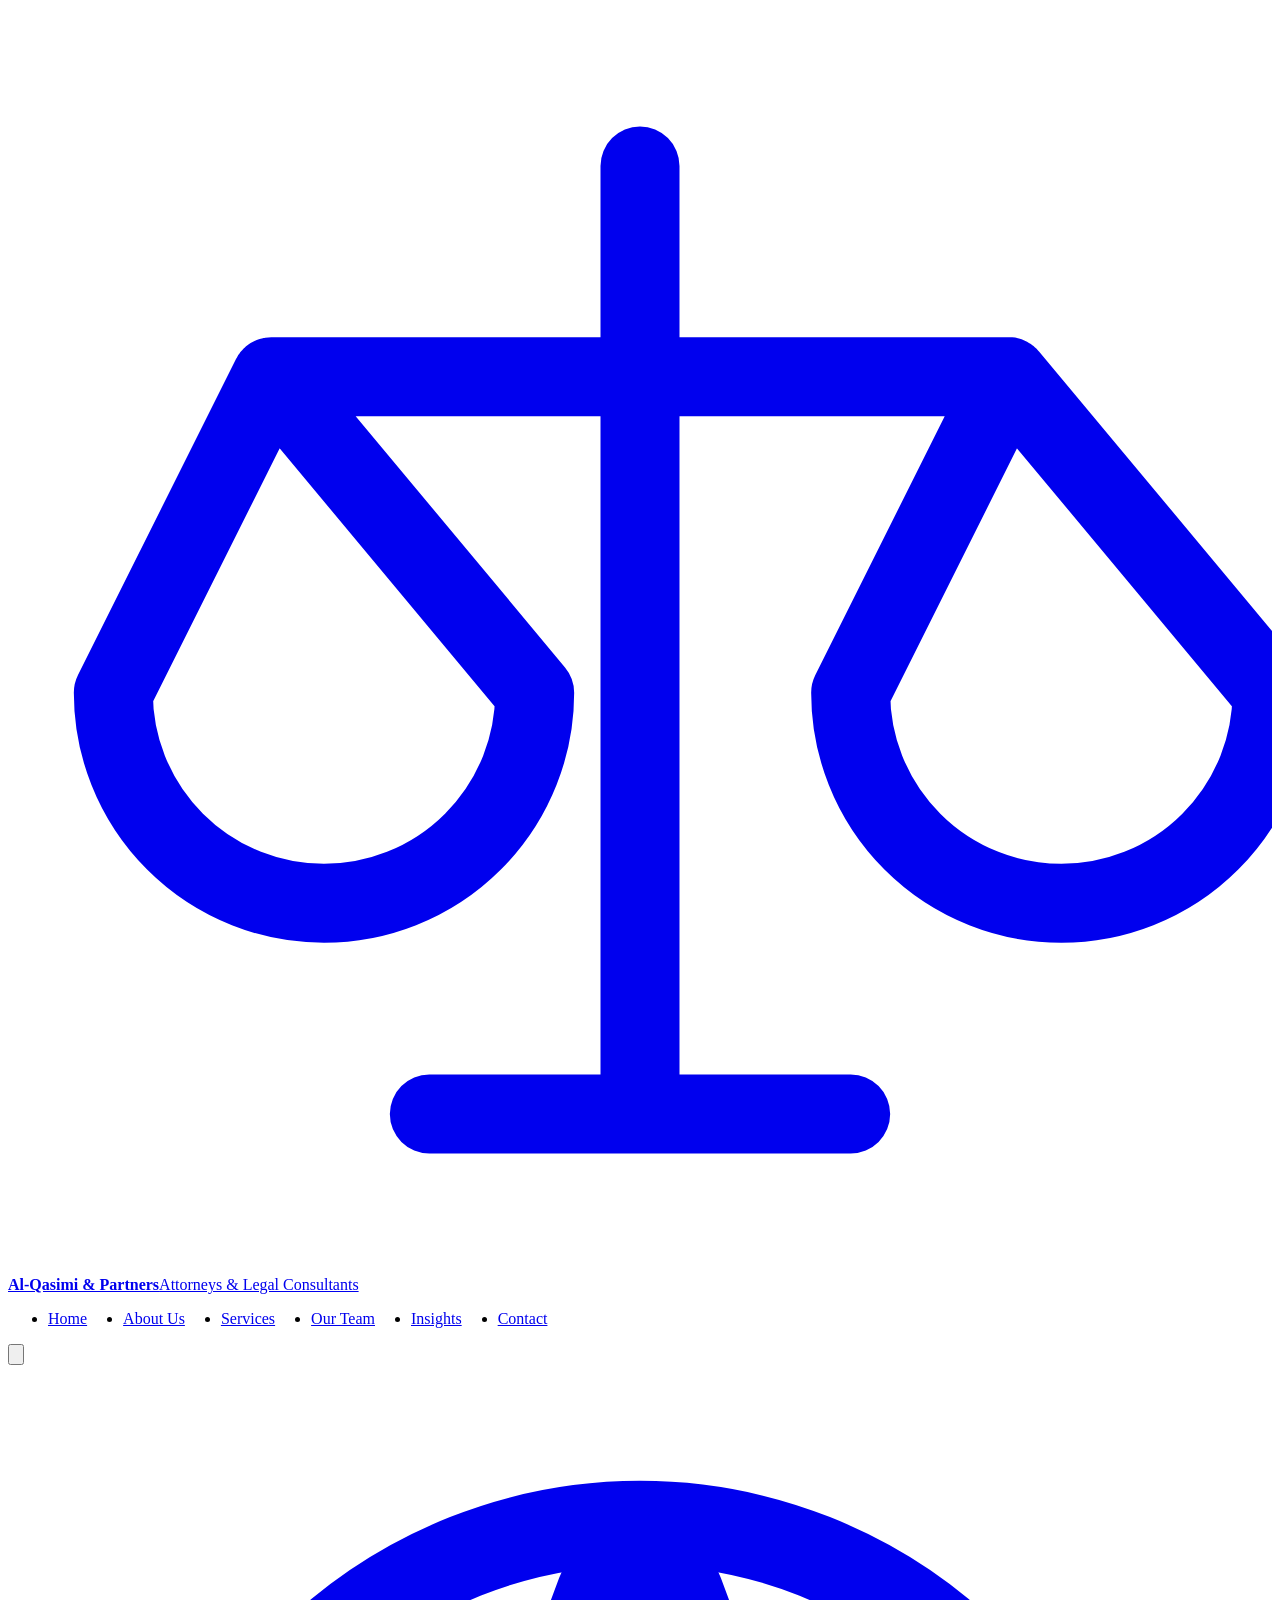
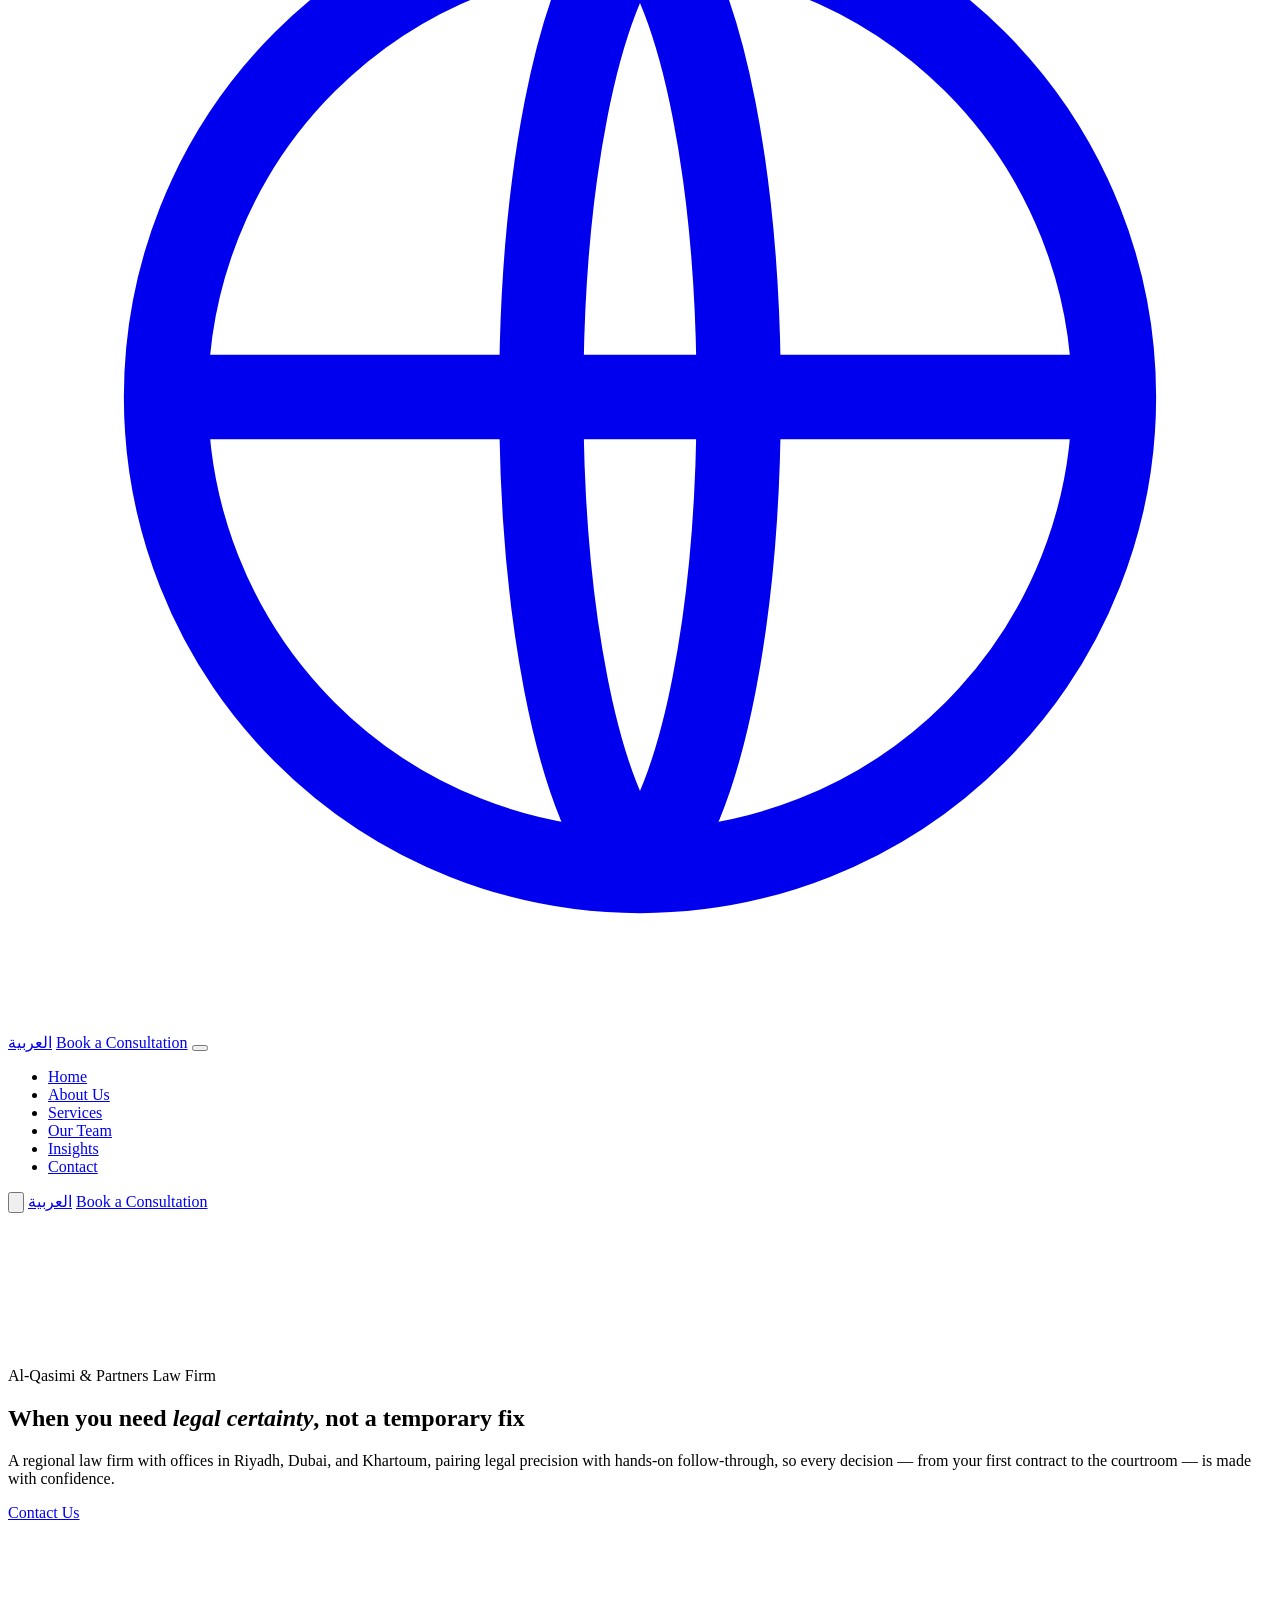
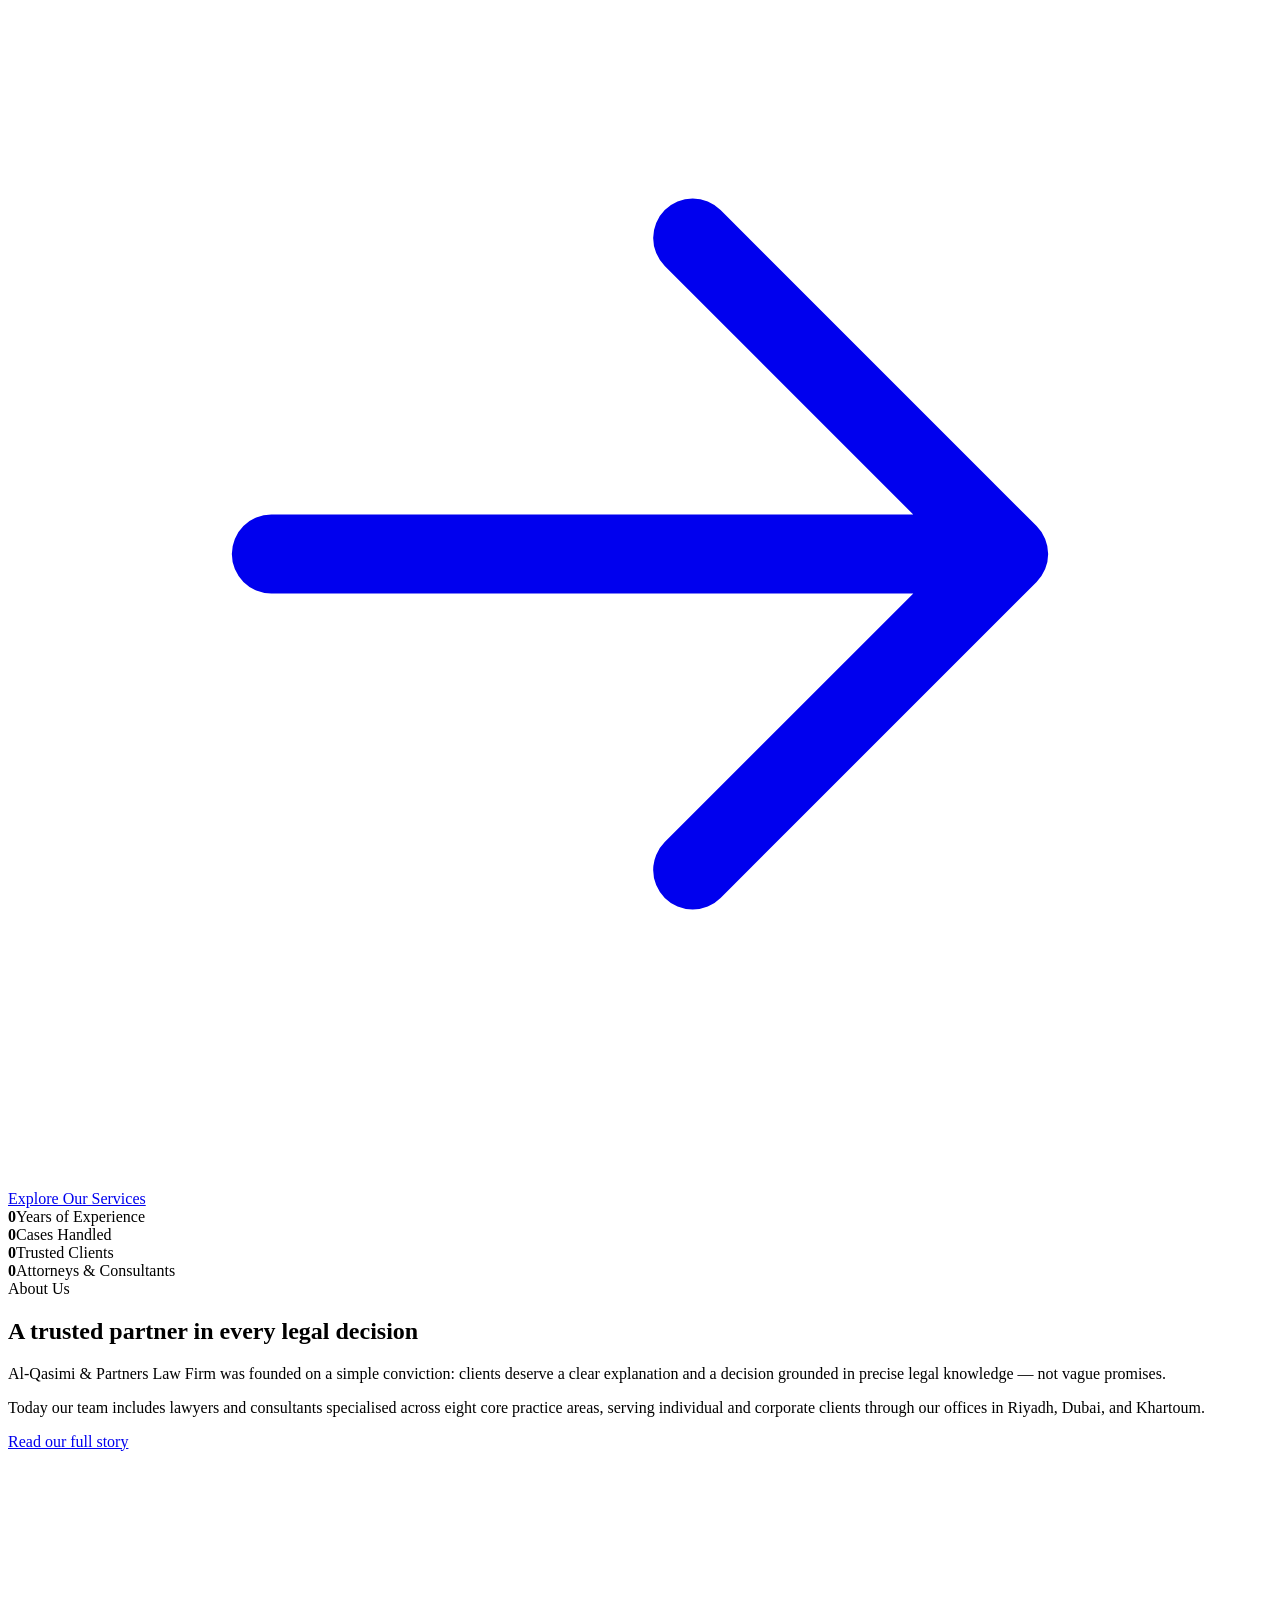
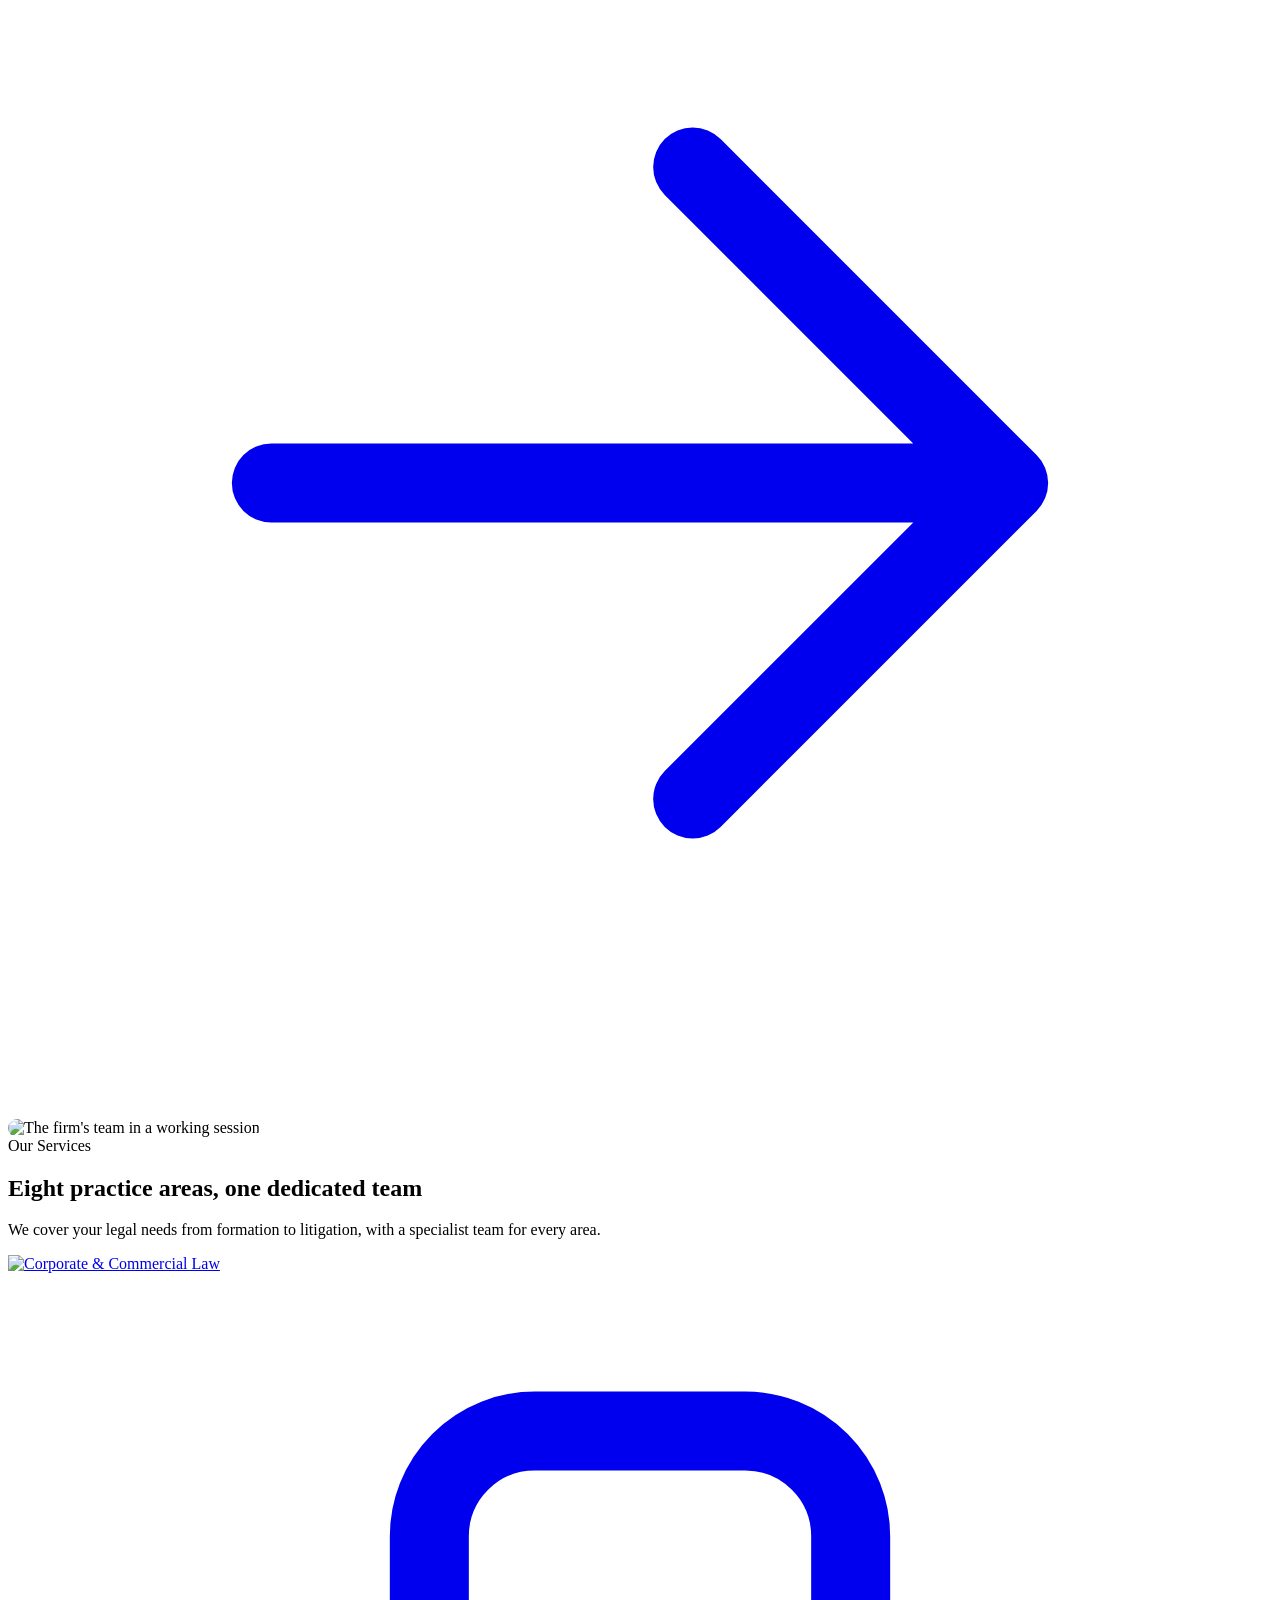
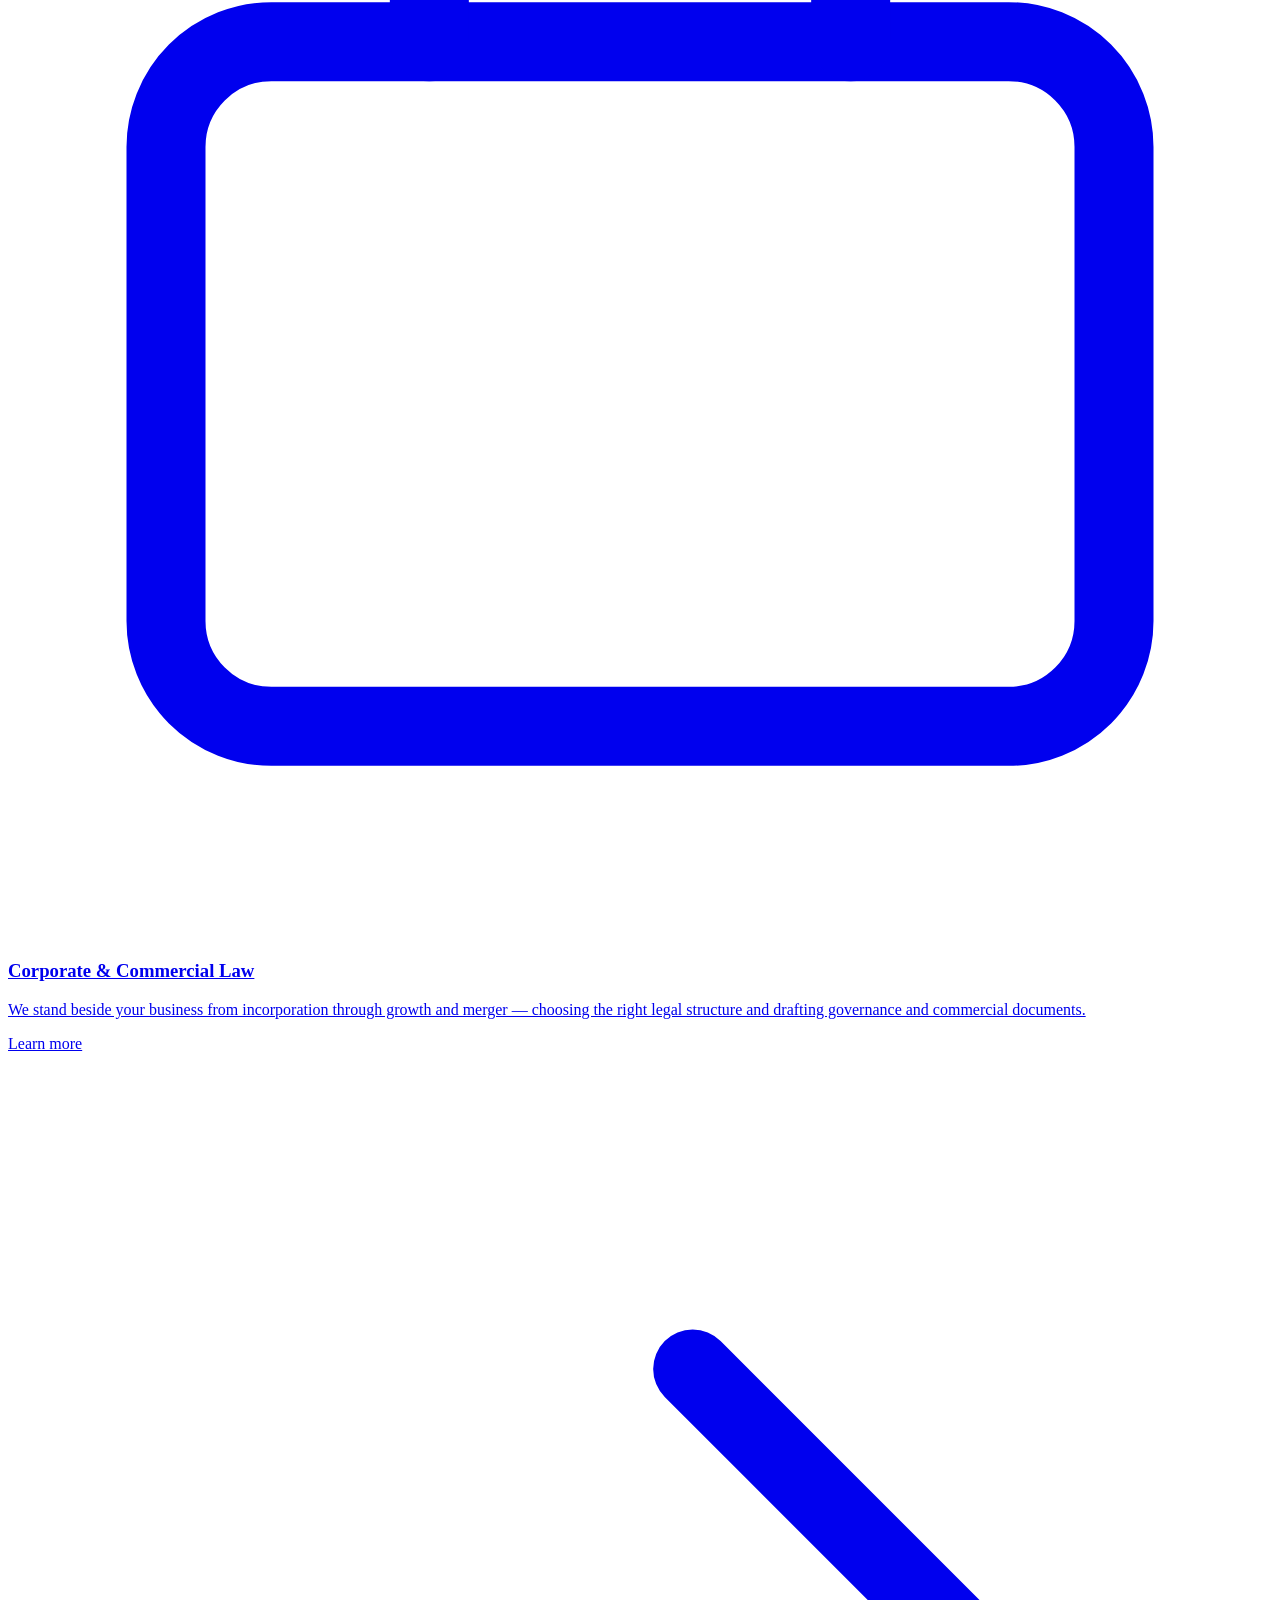
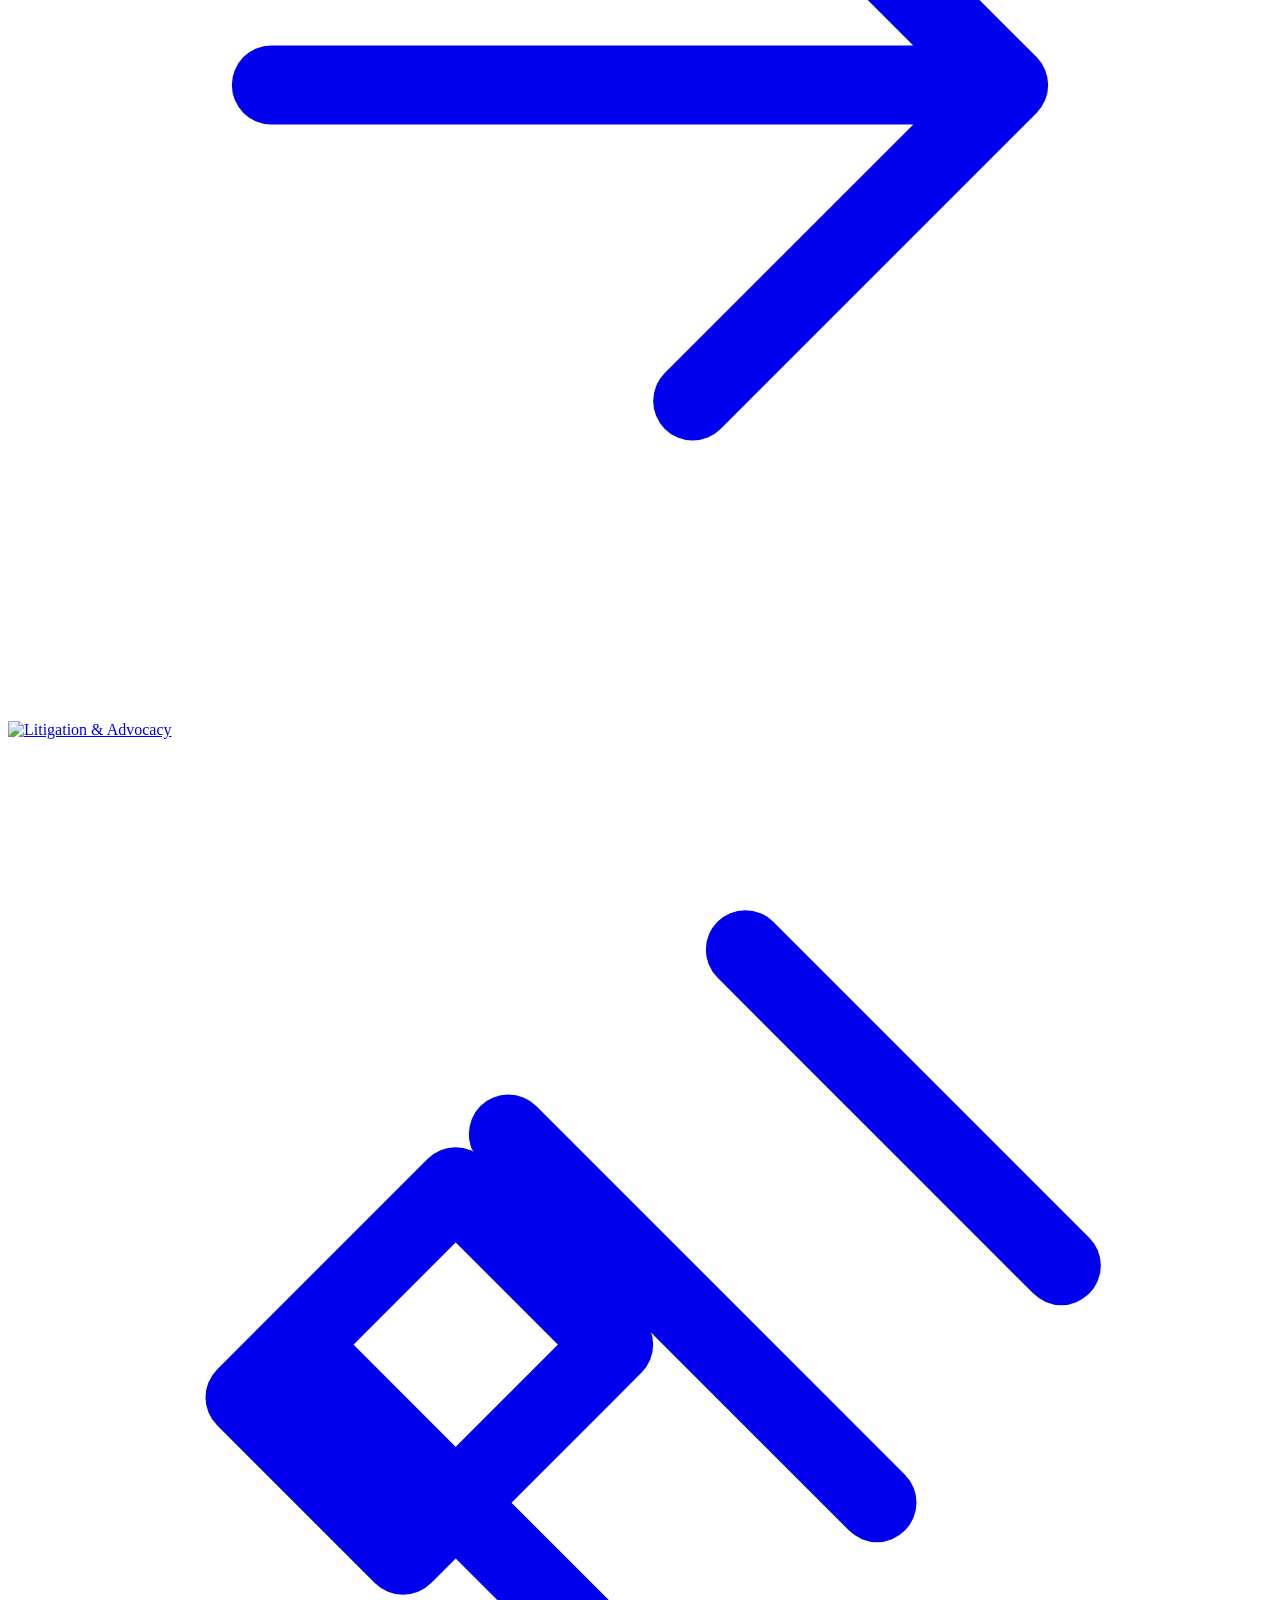
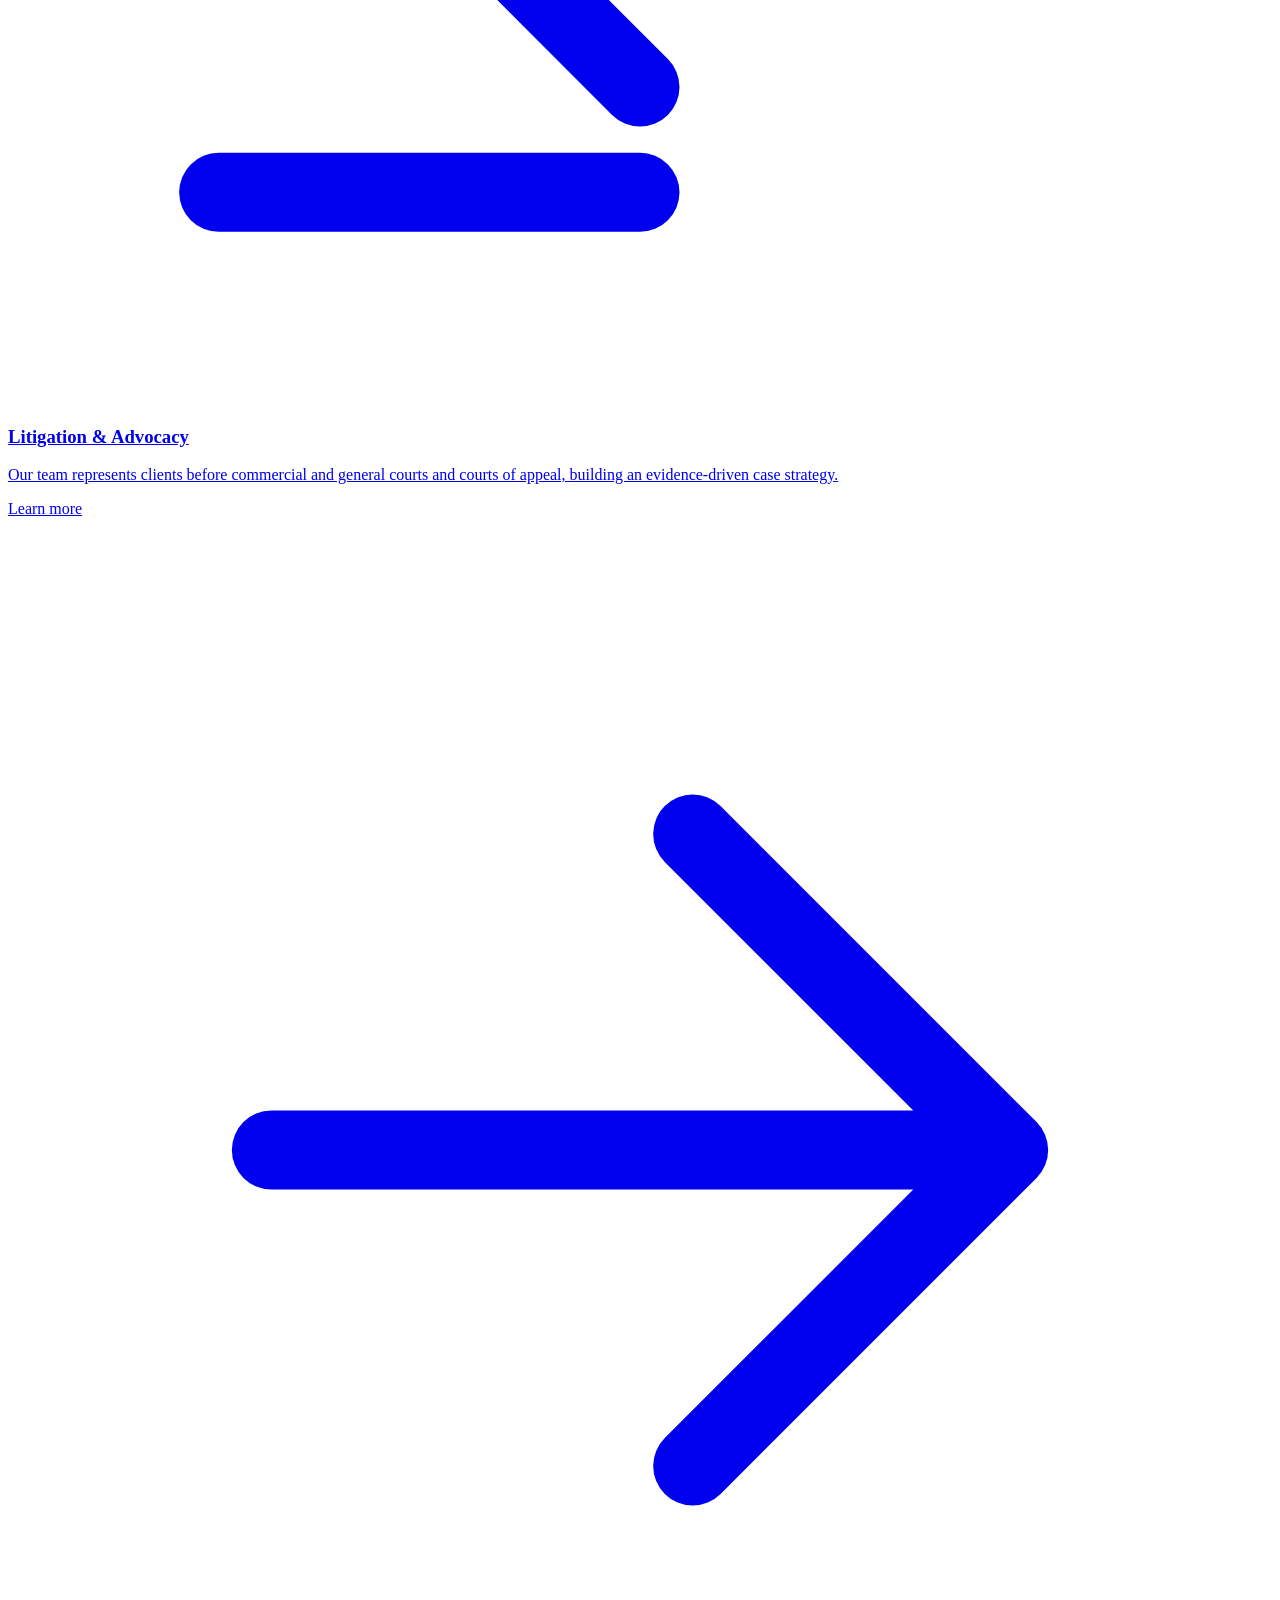
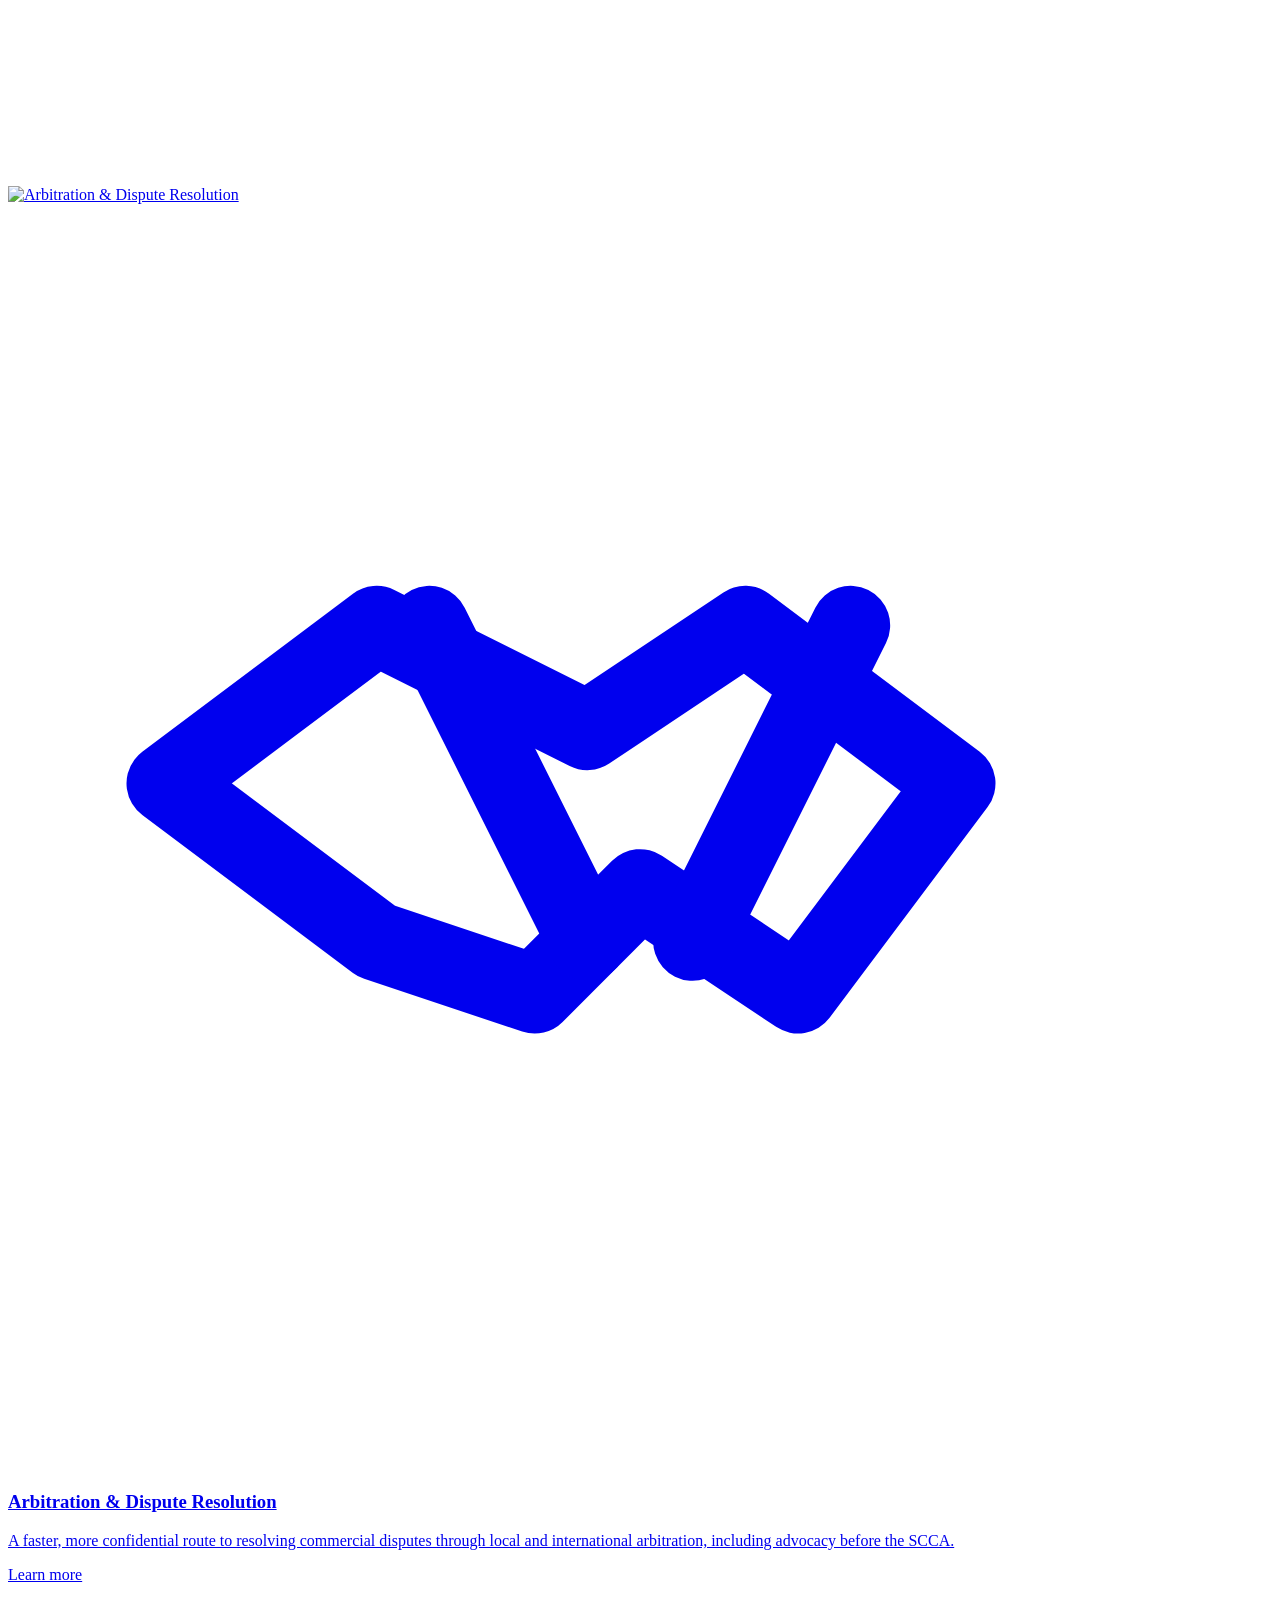
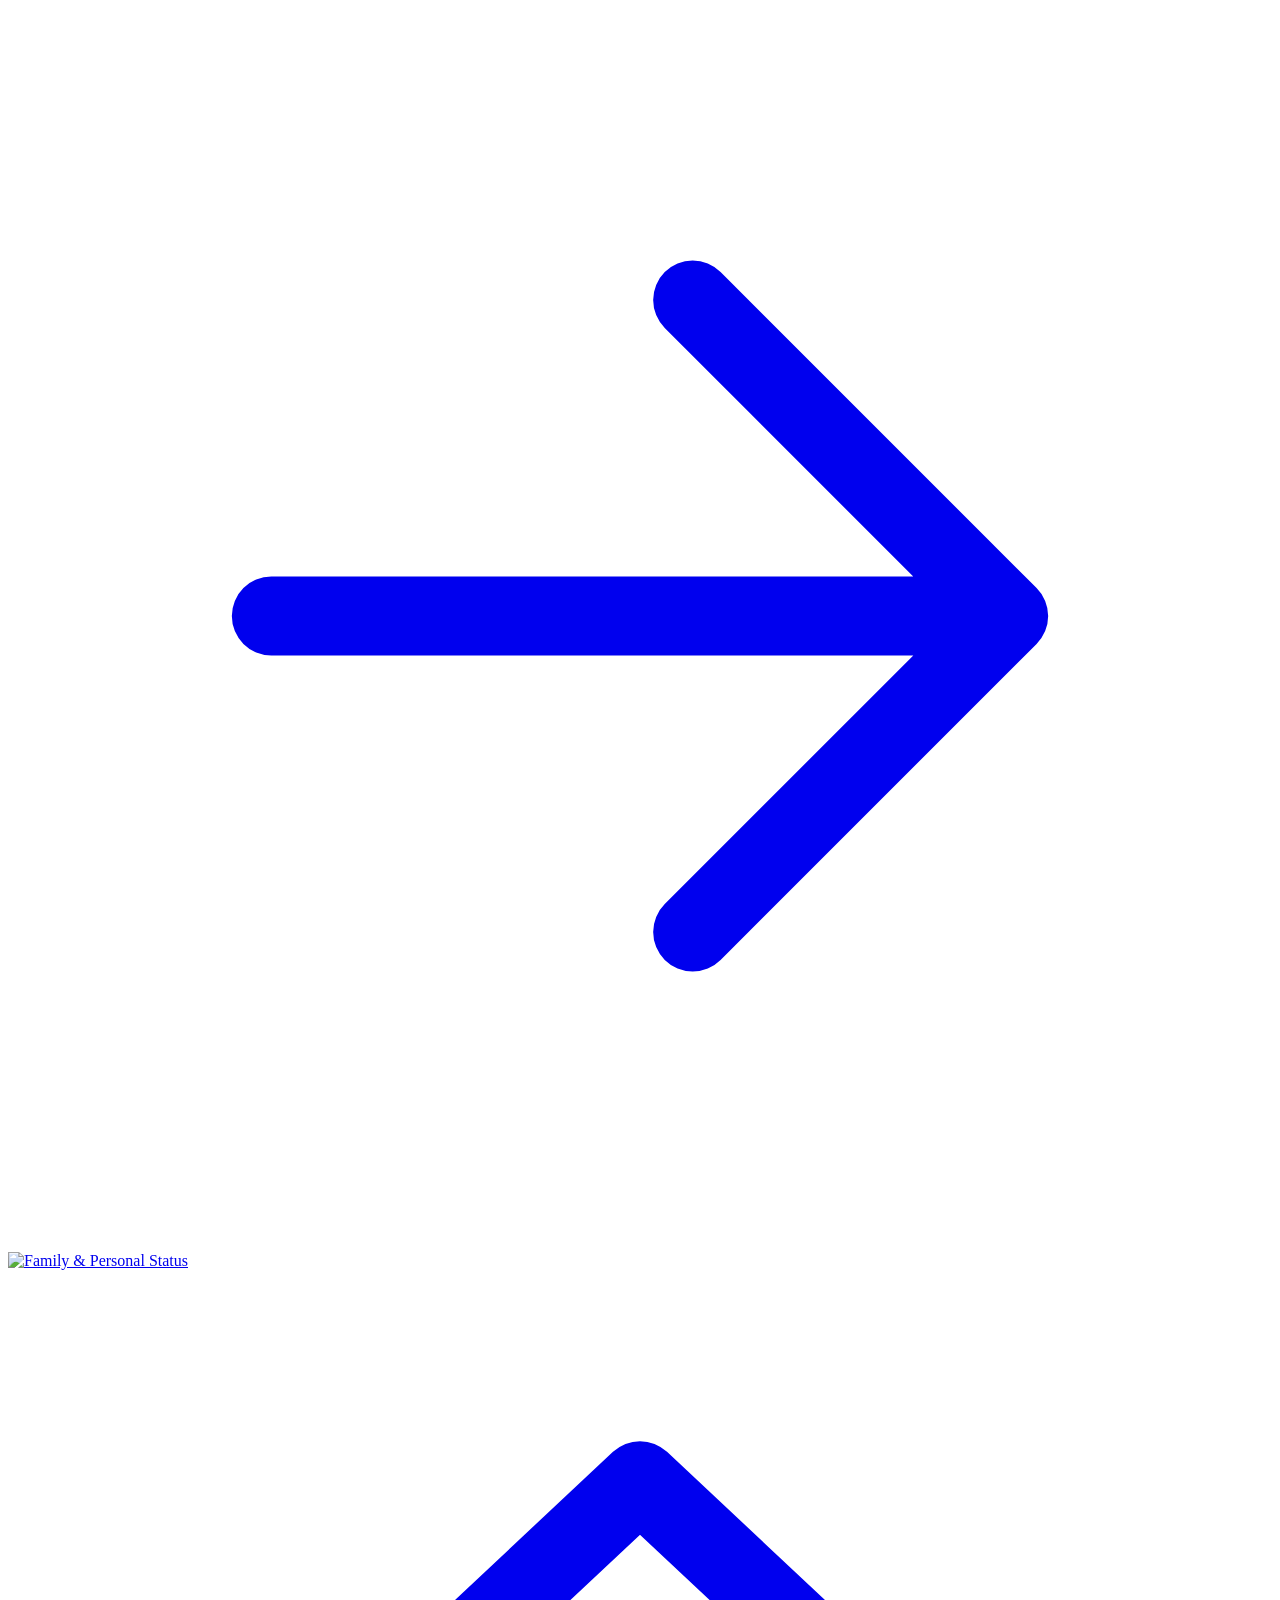
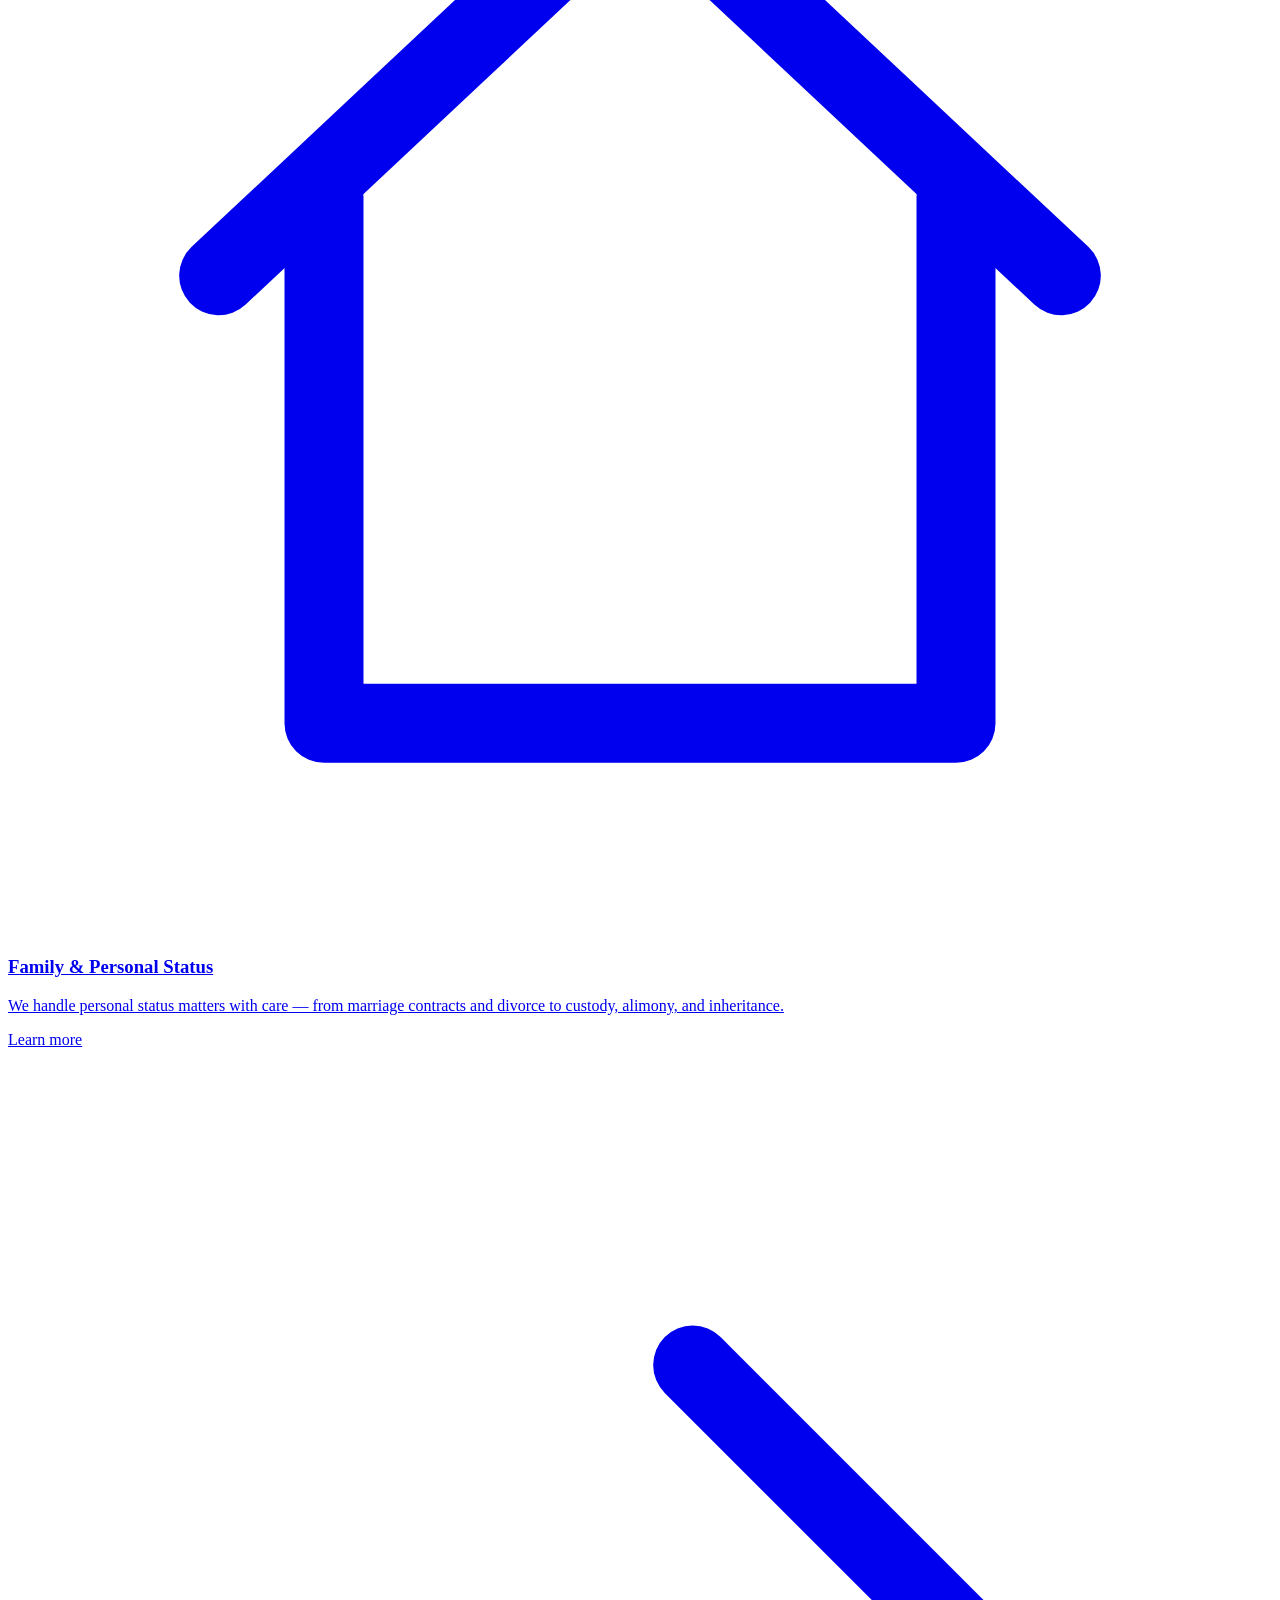
==== index.html @ 8ae2b8be "Add files via upload" ====
<!DOCTYPE html>
<html lang="en" dir="ltr">
<head>
<meta charset="UTF-8">
<meta name="viewport" content="width=device-width, initial-scale=1">
<title>Al-Qasimi &amp; Partners Law Firm | Regional Legal Counsel &amp; Litigation</title>
<meta name="description" content="A regional law firm with offices in Riyadh, Dubai, and Khartoum, offering legal counsel and litigation/arbitration representation across corporate, labor, real-estate, and family law.">
<link rel="icon" href="data:image/svg+xml,%3Csvg xmlns='http://www.w3.org/2000/svg' viewBox='0 0 24 24'%3E%3Crect width='24' height='24' rx='6' fill='%230B0F17'/%3E%3Cpath d='M12 4v16M6 8h12M6 8l-2.5 5a3 3 0 0 0 6 0zM18 8l-2.5 5a3 3 0 0 0 6 0z' stroke='%23B08D4C' stroke-width='1.4' fill='none' stroke-linecap='round' stroke-linejoin='round'/%3E%3C/svg%3E">
<link rel="stylesheet" href="../css/style.css">
<script>(function(){try{var t=localStorage.getItem('qasimi-theme');if(t==='dark'){document.documentElement.classList.add('theme-dark');}}catch(e){}})();</script>
</head>
<body class="page-home">

<header class="site-header">
  <div class="container header-inner">
    <a href="index.html" class="brand">
      <span class="brand-mark"><svg class="" viewBox="0 0 24 24" fill="none" stroke="currentColor" stroke-width="1.5" stroke-linecap="round" stroke-linejoin="round"><path d="M12 3v18M5 7h14M5 7l-3 6a4 4 0 0 0 8 0zM19 7l-3 6a4 4 0 0 0 8 0zM8 21h8"/></svg></span>
      <span class="brand-text"><strong>Al-Qasimi & Partners</strong><span>Attorneys &amp; Legal Consultants</span></span>
    </a>
    <nav class="main-nav" aria-label="Main">
      <ul style="display:flex;gap:36px;"><li><a href="index.html" class="active">Home</a></li><li><a href="about.html" class="">About Us</a></li><li><a href="services.html" class="">Services</a></li><li><a href="team.html" class="">Our Team</a></li><li><a href="articles.html" class="">Insights</a></li><li><a href="contact.html" class="">Contact</a></li></ul>
    </nav>
    <div class="header-actions">
      <button class="theme-toggle" type="button" aria-label="Dark mode" title="Dark mode"><svg class="icon-sun" viewBox="0 0 24 24" fill="none" stroke="currentColor" stroke-width="1.5" stroke-linecap="round" stroke-linejoin="round"><circle cx="12" cy="12" r="4.2"/><path d="M12 2.5v2.6M12 18.9v2.6M4.6 4.6l1.8 1.8M17.6 17.6l1.8 1.8M2.5 12h2.6M18.9 12h2.6M4.6 19.4l1.8-1.8M17.6 6.4l1.8-1.8"/></svg><svg class="icon-moon" viewBox="0 0 24 24" fill="none" stroke="currentColor" stroke-width="1.5" stroke-linecap="round" stroke-linejoin="round"><path d="M20 14.5A8.5 8.5 0 1 1 9.5 4a6.8 6.8 0 0 0 10.5 10.5z"/></svg></button>
      <a class="lang-toggle" href="../index.html"><svg viewBox="0 0 24 24" fill="none" stroke="currentColor" stroke-width="1.6"><circle cx="12" cy="12" r="9"/><path d="M3 12h18M12 3c2.5 2.6 2.5 15.4 0 18M12 3c-2.5 2.6-2.5 15.4 0 18"/></svg> العربية</a>
      <a class="btn btn-gold btn-sm" href="contact.html">Book a Consultation</a>
      <button class="nav-toggle" aria-label="Menu" aria-expanded="false"><span></span></button>
    </div>
  </div>
</header>
<div class="nav-scrim"></div>
<nav class="mobile-nav" aria-label="Mobile">
  <ul style="display:flex;flex-direction:column;gap:0;"><li><a href="index.html" class="active">Home</a></li><li><a href="about.html" class="">About Us</a></li><li><a href="services.html" class="">Services</a></li><li><a href="team.html" class="">Our Team</a></li><li><a href="articles.html" class="">Insights</a></li><li><a href="contact.html" class="">Contact</a></li></ul>
  <div class="header-actions">
    <button class="theme-toggle" type="button" aria-label="Dark mode" title="Dark mode"><svg class="icon-sun" viewBox="0 0 24 24" fill="none" stroke="currentColor" stroke-width="1.5" stroke-linecap="round" stroke-linejoin="round"><circle cx="12" cy="12" r="4.2"/><path d="M12 2.5v2.6M12 18.9v2.6M4.6 4.6l1.8 1.8M17.6 17.6l1.8 1.8M2.5 12h2.6M18.9 12h2.6M4.6 19.4l1.8-1.8M17.6 6.4l1.8-1.8"/></svg><svg class="icon-moon" viewBox="0 0 24 24" fill="none" stroke="currentColor" stroke-width="1.5" stroke-linecap="round" stroke-linejoin="round"><path d="M20 14.5A8.5 8.5 0 1 1 9.5 4a6.8 6.8 0 0 0 10.5 10.5z"/></svg></button>
    <a class="lang-toggle" href="../index.html">العربية</a>
    <a class="btn btn-gold btn-block" href="contact.html">Book a Consultation</a>
  </div>
</nav>


<section class="hero-fullbleed">
  <div class="hero-bg">
    <video autoplay muted loop playsinline poster="../video/hero-poster.jpg">
      <source src="../video/hero.mp4" type="video/mp4">
    </video>
    <div class="hero-scrim"></div>
  </div>
  <div class="container hero-fb-inner">
    <div class="hero-fb-content reveal">
      <span class="eyebrow">Al-Qasimi & Partners Law Firm</span>
      <h1 class="display">When you need <em>legal certainty</em>, not a temporary fix</h1>
      <p>A regional law firm with offices in Riyadh, Dubai, and Khartoum, pairing legal precision with hands-on follow-through, so every decision — from your first contract to the courtroom — is made with confidence.</p>
      <div class="hero-actions">
        <a class="btn btn-gold" href="contact.html">Contact Us <svg class="icon-flip" viewBox="0 0 24 24" fill="none" stroke="currentColor" stroke-width="1.5" stroke-linecap="round" stroke-linejoin="round"><path d="M5 12h14M13 6l6 6-6 6"/></svg></a>
        <a class="btn btn-outline" href="services.html">Explore Our Services</a>
      </div>
    </div>
  </div>
  <div class="hero-dots" aria-hidden="true">
    <span class="h-dot is-active"></span>
    <span class="h-dot"></span>
  </div>
</section>
<section class="stats">
  <div class="container">
    <div class="stats-bar reveal"><div class="stat"><b data-count="14" data-suffix="+">0</b><span>Years of Experience</span></div><div class="stat"><b data-count="600" data-suffix="+">0</b><span>Cases Handled</span></div><div class="stat"><b data-count="320" data-suffix="+">0</b><span>Trusted Clients</span></div><div class="stat"><b data-count="9" data-suffix="">0</b><span>Attorneys &amp; Consultants</span></div></div>
  </div>
</section>
<section>
  <div class="container split">
    <div class="split-copy reveal">
      <span class="eyebrow">About Us</span>
      <h2 class="display">A trusted partner in every legal decision</h2>
      <p>Al-Qasimi &amp; Partners Law Firm was founded on a simple conviction: clients deserve a clear explanation and a decision grounded in precise legal knowledge — not vague promises.</p>
      <p>Today our team includes lawyers and consultants specialised across eight core practice areas, serving individual and corporate clients through our offices in Riyadh, Dubai, and Khartoum.</p>
      <a class="btn btn-outline" href="about.html">Read our full story <svg class="icon-flip" viewBox="0 0 24 24" fill="none" stroke="currentColor" stroke-width="1.5" stroke-linecap="round" stroke-linejoin="round"><path d="M5 12h14M13 6l6 6-6 6"/></svg></a>
    </div>
    <div class="split-media reveal">
      <img src="https://images.pexels.com/photos/8112152/pexels-photo-8112152.jpeg?auto=compress&cs=tinysrgb&w=900&h=1125&fit=crop" alt="The firm's team in a working session" loading="lazy" style="width:100%;height:auto;border-radius:24px;border:1px solid var(--border-strong);aspect-ratio:4/5;object-fit:cover;">
      <span class="frame-corner tl"></span>
      <span class="frame-corner br"></span>
    </div>
  </div>
</section>
<section>
  <div class="container">
    <div class="section-head center reveal">
      <span class="eyebrow">Our Services</span>
      <h2 class="display">Eight practice areas, one dedicated team</h2>
      <p>We cover your legal needs from formation to litigation, with a specialist team for every area.</p>
    </div>
    <div class="grid grid-4">
<a class="service-card reveal" style="--i:0" href="services.html#corporate">
  <div class="service-card-media">
    <img src="https://images.pexels.com/photos/8428059/pexels-photo-8428059.jpeg?auto=compress&cs=tinysrgb&w=640&h=480&fit=crop" alt="Corporate &amp; Commercial Law" loading="lazy">
    <span class="service-card-icon"><svg class="" viewBox="0 0 24 24" fill="none" stroke="currentColor" stroke-width="1.5" stroke-linecap="round" stroke-linejoin="round"><rect x="3" y="7" width="18" height="13" rx="2"/><path d="M8 7V5a2 2 0 0 1 2-2h4a2 2 0 0 1 2 2v2"/></svg></span>
  </div>
  <div class="service-card-body">
    <h3>Corporate &amp; Commercial Law</h3>
    <p>We stand beside your business from incorporation through growth and merger — choosing the right legal structure and drafting governance and commercial documents.</p>
    <span class="card-link">Learn more <svg class="" viewBox="0 0 24 24" fill="none" stroke="currentColor" stroke-width="1.5" stroke-linecap="round" stroke-linejoin="round"><path d="M5 12h14M13 6l6 6-6 6"/></svg></span>
  </div>
</a>
<a class="service-card reveal" style="--i:1" href="services.html#litigation">
  <div class="service-card-media">
    <img src="https://images.pexels.com/photos/6077326/pexels-photo-6077326.jpeg?auto=compress&cs=tinysrgb&w=640&h=480&fit=crop" alt="Litigation &amp; Advocacy" loading="lazy">
    <span class="service-card-icon"><svg class="" viewBox="0 0 24 24" fill="none" stroke="currentColor" stroke-width="1.5" stroke-linecap="round" stroke-linejoin="round"><path d="m14 4 6 6M6 12l6 6M4 20h8"/><path d="m9.5 7.5 7 7"/><path d="m4.5 12.5 4-4 3 3-4 4z"/></svg></span>
  </div>
  <div class="service-card-body">
    <h3>Litigation &amp; Advocacy</h3>
    <p>Our team represents clients before commercial and general courts and courts of appeal, building an evidence-driven case strategy.</p>
    <span class="card-link">Learn more <svg class="" viewBox="0 0 24 24" fill="none" stroke="currentColor" stroke-width="1.5" stroke-linecap="round" stroke-linejoin="round"><path d="M5 12h14M13 6l6 6-6 6"/></svg></span>
  </div>
</a>
<a class="service-card reveal" style="--i:2" href="services.html#arbitration">
  <div class="service-card-media">
    <img src="https://images.pexels.com/photos/8939052/pexels-photo-8939052.jpeg?auto=compress&cs=tinysrgb&w=640&h=480&fit=crop" alt="Arbitration &amp; Dispute Resolution" loading="lazy">
    <span class="service-card-icon"><svg class="" viewBox="0 0 24 24" fill="none" stroke="currentColor" stroke-width="1.5" stroke-linecap="round" stroke-linejoin="round"><path d="M3 11l4-3 4 2 3-2 4 3-3 4-3-2-2 2-3-1z"/><path d="M8 8l3 6M16 8l-3 6"/></svg></span>
  </div>
  <div class="service-card-body">
    <h3>Arbitration &amp; Dispute Resolution</h3>
    <p>A faster, more confidential route to resolving commercial disputes through local and international arbitration, including advocacy before the SCCA.</p>
    <span class="card-link">Learn more <svg class="" viewBox="0 0 24 24" fill="none" stroke="currentColor" stroke-width="1.5" stroke-linecap="round" stroke-linejoin="round"><path d="M5 12h14M13 6l6 6-6 6"/></svg></span>
  </div>
</a>
<a class="service-card reveal" style="--i:3" href="services.html#family">
  <div class="service-card-media">
    <img src="https://images.pexels.com/photos/226617/pexels-photo-226617.jpeg?auto=compress&cs=tinysrgb&w=640&h=480&fit=crop" alt="Family &amp; Personal Status" loading="lazy">
    <span class="service-card-icon"><svg class="" viewBox="0 0 24 24" fill="none" stroke="currentColor" stroke-width="1.5" stroke-linecap="round" stroke-linejoin="round"><path d="M4 11.5 12 4l8 7.5"/><path d="M6 10v10h12V10"/></svg></span>
  </div>
  <div class="service-card-body">
    <h3>Family &amp; Personal Status</h3>
    <p>We handle personal status matters with care — from marriage contracts and divorce to custody, alimony, and inheritance.</p>
    <span class="card-link">Learn more <svg class="" viewBox="0 0 24 24" fill="none" stroke="currentColor" stroke-width="1.5" stroke-linecap="round" stroke-linejoin="round"><path d="M5 12h14M13 6l6 6-6 6"/></svg></span>
  </div>
</a>
<a class="service-card reveal" style="--i:4" href="services.html#realestate">
  <div class="service-card-media">
    <img src="https://images.pexels.com/photos/31015267/pexels-photo-31015267.jpeg?auto=compress&cs=tinysrgb&w=640&h=480&fit=crop" alt="Real Estate Law" loading="lazy">
    <span class="service-card-icon"><svg class="" viewBox="0 0 24 24" fill="none" stroke="currentColor" stroke-width="1.5" stroke-linecap="round" stroke-linejoin="round"><rect x="5" y="3" width="14" height="18" rx="1"/><path d="M9 8h1M14 8h1M9 12h1M14 12h1M9 16h1M14 16h1"/></svg></span>
  </div>
  <div class="service-card-body">
    <h3>Real Estate Law</h3>
    <p>From preliminary contracts to title deeds and mortgages, we secure your real-estate transactions and represent you in lease and development disputes.</p>
    <span class="card-link">Learn more <svg class="" viewBox="0 0 24 24" fill="none" stroke="currentColor" stroke-width="1.5" stroke-linecap="round" stroke-linejoin="round"><path d="M5 12h14M13 6l6 6-6 6"/></svg></span>
  </div>
</a>
<a class="service-card reveal" style="--i:5" href="services.html#labor">
  <div class="service-card-media">
    <img src="https://images.pexels.com/photos/7644004/pexels-photo-7644004.jpeg?auto=compress&cs=tinysrgb&w=640&h=480&fit=crop" alt="Labor &amp; Employment Law" loading="lazy">
    <span class="service-card-icon"><svg class="" viewBox="0 0 24 24" fill="none" stroke="currentColor" stroke-width="1.5" stroke-linecap="round" stroke-linejoin="round"><circle cx="9" cy="8" r="3"/><path d="M3 20c0-3.3 2.7-5.5 6-5.5s6 2.2 6 5.5"/><circle cx="17" cy="9" r="2.4"/><path d="M15.5 14c2.5.3 4.5 2.2 4.5 5.5"/></svg></span>
  </div>
  <div class="service-card-body">
    <h3>Labor &amp; Employment Law</h3>
    <p>We help employers and employees understand their rights under the Labor Law and represent both sides before labor dispute bodies.</p>
    <span class="card-link">Learn more <svg class="" viewBox="0 0 24 24" fill="none" stroke="currentColor" stroke-width="1.5" stroke-linecap="round" stroke-linejoin="round"><path d="M5 12h14M13 6l6 6-6 6"/></svg></span>
  </div>
</a>
<a class="service-card reveal" style="--i:0" href="services.html#restructuring">
  <div class="service-card-media">
    <img src="https://images.pexels.com/photos/25589797/pexels-photo-25589797.jpeg?auto=compress&cs=tinysrgb&w=640&h=480&fit=crop" alt="Bankruptcy &amp; Restructuring" loading="lazy">
    <span class="service-card-icon"><svg class="" viewBox="0 0 24 24" fill="none" stroke="currentColor" stroke-width="1.5" stroke-linecap="round" stroke-linejoin="round"><path d="M12 3l7 3v6c0 4.5-3 8-7 9-4-1-7-4.5-7-9V6z"/><path d="m9 12 2 2 4-4"/></svg></span>
  </div>
  <div class="service-card-body">
    <h3>Bankruptcy &amp; Restructuring</h3>
    <p>Proactive solutions for financially distressed businesses under the applicable bankruptcy laws, preserving continuity before liquidation.</p>
    <span class="card-link">Learn more <svg class="" viewBox="0 0 24 24" fill="none" stroke="currentColor" stroke-width="1.5" stroke-linecap="round" stroke-linejoin="round"><path d="M5 12h14M13 6l6 6-6 6"/></svg></span>
  </div>
</a>
<a class="service-card reveal" style="--i:1" href="services.html#ip">
  <div class="service-card-media">
    <img src="https://images.pexels.com/photos/8470836/pexels-photo-8470836.jpeg?auto=compress&cs=tinysrgb&w=640&h=480&fit=crop" alt="Intellectual Property &amp; Trademarks" loading="lazy">
    <span class="service-card-icon"><svg class="" viewBox="0 0 24 24" fill="none" stroke="currentColor" stroke-width="1.5" stroke-linecap="round" stroke-linejoin="round"><path d="M12 3.5l2.6 5.4 5.9.8-4.3 4.2 1 5.9-5.2-2.8-5.2 2.8 1-5.9-4.3-4.2 5.9-.8z"/></svg></span>
  </div>
  <div class="service-card-body">
    <h3>Intellectual Property &amp; Trademarks</h3>
    <p>We protect your intangible assets by registering trademarks and patents with the competent authorities.</p>
    <span class="card-link">Learn more <svg class="" viewBox="0 0 24 24" fill="none" stroke="currentColor" stroke-width="1.5" stroke-linecap="round" stroke-linejoin="round"><path d="M5 12h14M13 6l6 6-6 6"/></svg></span>
  </div>
</a></div>
  </div>
</section>
<section>
  <div class="container">
    <div class="section-head reveal">
      <span class="eyebrow">Why Alqasimi</span>
      <h2 class="display">A practical approach, not just advice</h2>
    </div>
    <div class="grid grid-2">
<div class="feature reveal" style="--i:0">
  <div class="card-icon"><svg class="" viewBox="0 0 24 24" fill="none" stroke="currentColor" stroke-width="1.5" stroke-linecap="round" stroke-linejoin="round"><circle cx="12" cy="12" r="9"/><path d="M12 7v5l3.5 2"/></svg></div>
  <div><h3>14+ years of combined experience</h3><p>Continuous legal follow-through across every stage of your matter.</p></div>
</div>
<div class="feature reveal" style="--i:1">
  <div class="card-icon"><svg class="" viewBox="0 0 24 24" fill="none" stroke="currentColor" stroke-width="1.5" stroke-linecap="round" stroke-linejoin="round"><path d="M12 3l7 3v6c0 4.5-3 8-7 9-4-1-7-4.5-7-9V6z"/><path d="m9 12 2 2 4-4"/></svg></div>
  <div><h3>Accredited for arbitration advocacy</h3><p>A team qualified to appear before the Saudi Center for Commercial Arbitration.</p></div>
</div>
<div class="feature reveal" style="--i:2">
  <div class="card-icon"><svg class="" viewBox="0 0 24 24" fill="none" stroke="currentColor" stroke-width="1.5" stroke-linecap="round" stroke-linejoin="round"><rect x="3" y="5" width="18" height="14" rx="2"/><path d="m3 7 9 6 9-6"/></svg></div>
  <div><h3>Transparent fees from day one</h3><p>A clear initial assessment before any engagement.</p></div>
</div>
<div class="feature reveal" style="--i:3">
  <div class="card-icon"><svg class="" viewBox="0 0 24 24" fill="none" stroke="currentColor" stroke-width="1.5" stroke-linecap="round" stroke-linejoin="round"><path d="M5 12.5l4.5 4.5L19 7"/></svg></div>
  <div><h3>Step-by-step follow-up</h3><p>Regular updates on your case without having to ask.</p></div>
</div></div>
  </div>
</section>
<section>
  <div class="container">
    <div class="section-head center reveal">
      <span class="eyebrow">Our Team</span>
      <h2 class="display">The people behind your case</h2>
    </div>
    <div class="grid grid-4">
<div class="team-card-photo reveal" style="--i:0">
  <div class="team-card-media">
    <img src="https://images.pexels.com/photos/33844633/pexels-photo-33844633.jpeg?auto=compress&cs=tinysrgb&w=480&h=560&fit=crop" alt="Ahmed Alqasimi" loading="lazy">
  </div>
  <h3>Ahmed Alqasimi</h3>
  <p class="role">Founding Partner &amp; Managing Partner</p>
</div>
<div class="team-card-photo reveal" style="--i:1">
  <div class="team-card-media">
    <img src="https://images.pexels.com/photos/4342352/pexels-photo-4342352.jpeg?auto=compress&cs=tinysrgb&w=480&h=560&fit=crop" alt="Sarah Alharbi" loading="lazy">
  </div>
  <h3>Sarah Alharbi</h3>
  <p class="role">Partner, Litigation</p>
</div>
<div class="team-card-photo reveal" style="--i:2">
  <div class="team-card-media">
    <img src="https://images.pexels.com/photos/30187926/pexels-photo-30187926.jpeg?auto=compress&cs=tinysrgb&w=480&h=560&fit=crop" alt="Khalid Alotaibi" loading="lazy">
  </div>
  <h3>Khalid Alotaibi</h3>
  <p class="role">Partner, Real Estate &amp; Labor</p>
</div>
<div class="team-card-photo reveal" style="--i:3">
  <div class="team-card-media">
    <img src="https://images.pexels.com/photos/34381970/pexels-photo-34381970.jpeg?auto=compress&cs=tinysrgb&w=480&h=560&fit=crop" alt="Noura Aldosari" loading="lazy">
  </div>
  <h3>Noura Aldosari</h3>
  <p class="role">Senior Counsel, Family Law</p>
</div></div>
    <div style="text-align:center;margin-top:44px;">
      <a class="btn btn-outline" href="team.html">Meet the full team <svg class="icon-flip" viewBox="0 0 24 24" fill="none" stroke="currentColor" stroke-width="1.5" stroke-linecap="round" stroke-linejoin="round"><path d="M5 12h14M13 6l6 6-6 6"/></svg></a>
    </div>
  </div>
</section>
<section>
  <div class="container">
    <div class="section-head center reveal">
      <span class="eyebrow">Client Voices</span>
      <h2 class="display">Trust we build, one case at a time</h2>
    </div>
    
<div class="testimonials reveal">
  <div class="t-track"><div class="t-slides">
<div class="t-slide">
  <div class="t-card">
    <svg class="" viewBox="0 0 24 24" fill="none" stroke="currentColor" stroke-width="1.5" stroke-linecap="round" stroke-linejoin="round"><path d="M7 10c0-2.8 1.6-4.6 4-5v2.1c-1.2.4-2 1.3-2 2.4h2V15H7v-5zM14 10c0-2.8 1.6-4.6 4-5v2.1c-1.2.4-2 1.3-2 2.4h2V15h-4v-5z" fill="currentColor" stroke="none"/></svg>
    <p class="t-quote">We worked with Al-Qasimi &amp; Partners on a complex commercial dispute — their precision and responsiveness genuinely impressed us.</p>
    <div class="t-person">
      <img class="t-avatar" src="https://images.pexels.com/photos/33844625/pexels-photo-33844625.jpeg?auto=compress&cs=tinysrgb&w=160&h=160&fit=crop" alt="Owner, Trading Establishment" loading="lazy" draggable="false">
      <div><p class="t-name">Owner, Trading Establishment</p></div>
    </div>
  </div>
</div>
<div class="t-slide">
  <div class="t-card">
    <svg class="" viewBox="0 0 24 24" fill="none" stroke="currentColor" stroke-width="1.5" stroke-linecap="round" stroke-linejoin="round"><path d="M7 10c0-2.8 1.6-4.6 4-5v2.1c-1.2.4-2 1.3-2 2.4h2V15H7v-5zM14 10c0-2.8 1.6-4.6 4-5v2.1c-1.2.4-2 1.3-2 2.4h2V15h-4v-5z" fill="currentColor" stroke="none"/></svg>
    <p class="t-quote">From day one we felt we were in trusted hands — the explanation was clear and the outcome exceeded expectations.</p>
    <div class="t-person">
      <img class="t-avatar" src="https://images.pexels.com/photos/19239672/pexels-photo-19239672.jpeg?auto=compress&cs=tinysrgb&w=160&h=160&fit=crop" alt="General Manager, Real Estate Company" loading="lazy" draggable="false">
      <div><p class="t-name">General Manager, Real Estate Company</p></div>
    </div>
  </div>
</div>
<div class="t-slide">
  <div class="t-card">
    <svg class="" viewBox="0 0 24 24" fill="none" stroke="currentColor" stroke-width="1.5" stroke-linecap="round" stroke-linejoin="round"><path d="M7 10c0-2.8 1.6-4.6 4-5v2.1c-1.2.4-2 1.3-2 2.4h2V15H7v-5zM14 10c0-2.8 1.6-4.6 4-5v2.1c-1.2.4-2 1.3-2 2.4h2V15h-4v-5z" fill="currentColor" stroke="none"/></svg>
    <p class="t-quote">Highly professional handling of our family case, with full regard for its human side.</p>
    <div class="t-person">
      <img class="t-avatar" src="https://images.pexels.com/photos/12373136/pexels-photo-12373136.jpeg?auto=compress&cs=tinysrgb&w=160&h=160&fit=crop" alt="Client, Family Services" loading="lazy" draggable="false">
      <div><p class="t-name">Client, Family Services</p></div>
    </div>
  </div>
</div>
<div class="t-slide">
  <div class="t-card">
    <svg class="" viewBox="0 0 24 24" fill="none" stroke="currentColor" stroke-width="1.5" stroke-linecap="round" stroke-linejoin="round"><path d="M7 10c0-2.8 1.6-4.6 4-5v2.1c-1.2.4-2 1.3-2 2.4h2V15H7v-5zM14 10c0-2.8 1.6-4.6 4-5v2.1c-1.2.4-2 1.3-2 2.4h2V15h-4v-5z" fill="currentColor" stroke="none"/></svg>
    <p class="t-quote">A team that speaks startup — they helped structure our funding round without unnecessary complexity.</p>
    <div class="t-person">
      <img class="t-avatar" src="https://images.pexels.com/photos/18933396/pexels-photo-18933396.jpeg?auto=compress&cs=tinysrgb&w=160&h=160&fit=crop" alt="Co-Founder, Tech Startup" loading="lazy" draggable="false">
      <div><p class="t-name">Co-Founder, Tech Startup</p></div>
    </div>
  </div>
</div>
<div class="t-slide">
  <div class="t-card">
    <svg class="" viewBox="0 0 24 24" fill="none" stroke="currentColor" stroke-width="1.5" stroke-linecap="round" stroke-linejoin="round"><path d="M7 10c0-2.8 1.6-4.6 4-5v2.1c-1.2.4-2 1.3-2 2.4h2V15H7v-5zM14 10c0-2.8 1.6-4.6 4-5v2.1c-1.2.4-2 1.3-2 2.4h2V15h-4v-5z" fill="currentColor" stroke="none"/></svg>
    <p class="t-quote">They reviewed our entire internal policy set and got us compliant in record time across our Riyadh and Dubai offices.</p>
    <div class="t-person">
      <img class="t-avatar" src="https://images.pexels.com/photos/10041257/pexels-photo-10041257.jpeg?auto=compress&cs=tinysrgb&w=160&h=160&fit=crop" alt="HR Director, Retail Group" loading="lazy" draggable="false">
      <div><p class="t-name">HR Director, Retail Group</p></div>
    </div>
  </div>
</div>
<div class="t-slide">
  <div class="t-card">
    <svg class="" viewBox="0 0 24 24" fill="none" stroke="currentColor" stroke-width="1.5" stroke-linecap="round" stroke-linejoin="round"><path d="M7 10c0-2.8 1.6-4.6 4-5v2.1c-1.2.4-2 1.3-2 2.4h2V15H7v-5zM14 10c0-2.8 1.6-4.6 4-5v2.1c-1.2.4-2 1.3-2 2.4h2V15h-4v-5z" fill="currentColor" stroke="none"/></svg>
    <p class="t-quote">Calm yet firm negotiation throughout a difficult acquisition — the result exceeded what we expected.</p>
    <div class="t-person">
      <img class="t-avatar" src="https://images.pexels.com/photos/35503895/pexels-photo-35503895.jpeg?auto=compress&cs=tinysrgb&w=160&h=160&fit=crop" alt="Real Estate Investor" loading="lazy" draggable="false">
      <div><p class="t-name">Real Estate Investor</p></div>
    </div>
  </div>
</div></div></div>
  <div class="t-dots"></div>
  <span class="t-drag-hint">Drag to browse</span>
</div>
  </div>
</section>
<section>
  <div class="container">
    <div class="section-head center reveal">
      <span class="eyebrow">Insights</span>
      <h2 class="display">Latest legal insights</h2>
    </div>
    <div class="grid grid-3">
<div class="card article-card reveal" style="--i:0">
  <div class="article-meta"><span class="tag">Arbitration</span><span>May 2026</span></div>
  <h3>Commercial Arbitration in Saudi Arabia: When Is It the Right Choice?</h3>
  <p class="excerpt">More companies are turning to arbitration instead of traditional litigation — what makes it the right fit for certain disputes?</p>
</div>
<div class="card article-card reveal" style="--i:1">
  <div class="article-meta"><span class="tag">Contracts</span><span>April 2026</span></div>
  <h3>5 Common Mistakes in Drafting Commercial Contracts</h3>
  <p class="excerpt">A well-drafted contract can save you years of litigation. Here are the mistakes we see most often in commercial contracts.</p>
</div>
<div class="card article-card reveal" style="--i:2">
  <div class="article-meta"><span class="tag">Labor</span><span>March 2026</span></div>
  <h3>Saudi Labor Law: Key Rights of Employees and Employers</h3>
  <p class="excerpt">A clear understanding of the rights and obligations on both sides of the employment relationship prevents many disputes.</p>
</div></div>
    <div style="text-align:center;margin-top:44px;">
      <a class="btn btn-outline" href="articles.html">All Articles <svg class="icon-flip" viewBox="0 0 24 24" fill="none" stroke="currentColor" stroke-width="1.5" stroke-linecap="round" stroke-linejoin="round"><path d="M5 12h14M13 6l6 6-6 6"/></svg></a>
    </div>
  </div>
</section>
<section>
  <div class="container">
    <div class="cta-banner reveal">
      <div><h2 class="display">Need reliable legal counsel?</h2><p>Reach out to our team today to discuss your matter in full confidence and get a clear initial assessment.</p></div>
      <div class="cta-actions">
        <a class="btn btn-gold" href="contact.html">Contact Us <svg class="icon-flip" viewBox="0 0 24 24" fill="none" stroke="currentColor" stroke-width="1.5" stroke-linecap="round" stroke-linejoin="round"><path d="M5 12h14M13 6l6 6-6 6"/></svg></a>
        <a class="btn btn-outline" href="services.html">Explore Our Services</a>
      </div>
    </div>
  </div>
</section>


<footer class="site-footer">
  <div class="container">
    <div class="footer-grid">
      <div class="footer-about">
        <a href="index.html" class="brand">
          <span class="brand-mark"><svg class="" viewBox="0 0 24 24" fill="none" stroke="currentColor" stroke-width="1.5" stroke-linecap="round" stroke-linejoin="round"><path d="M12 3v18M5 7h14M5 7l-3 6a4 4 0 0 0 8 0zM19 7l-3 6a4 4 0 0 0 8 0zM8 21h8"/></svg></span>
          <span class="brand-text"><strong>Al-Qasimi & Partners</strong></span>
        </a>
        <p>A regional law firm with offices in Riyadh, Dubai, and Khartoum, delivering precise legal counsel and trusted litigation &amp; arbitration representation for individuals and companies.</p>
        <div class="footer-social">
          <a href="#" aria-label="X"><svg class="" viewBox="0 0 24 24" fill="none" stroke="currentColor" stroke-width="1.5" stroke-linecap="round" stroke-linejoin="round"><path d="M5 5l14 14M19 5 5 19"/></svg></a>
          <a href="#" aria-label="LinkedIn"><svg class="" viewBox="0 0 24 24" fill="none" stroke="currentColor" stroke-width="1.5" stroke-linecap="round" stroke-linejoin="round"><circle cx="6" cy="7" r="2.2"/><circle cx="18" cy="7" r="2.2"/><circle cx="12" cy="18" r="2.2"/><path d="M7.7 8.5 10.5 16M16.3 8.5 13.5 16M8.2 7h7.6"/></svg></a>
          <a href="#" aria-label="Instagram"><svg class="" viewBox="0 0 24 24" fill="none" stroke="currentColor" stroke-width="1.5" stroke-linecap="round" stroke-linejoin="round"><rect x="3" y="7" width="18" height="13" rx="2"/><circle cx="12" cy="13.5" r="3.4"/><path d="M9 7l1.5-2h3L15 7"/></svg></a>
        </div>
      </div>
      <div class="footer-col"><h4>Quick Links</h4><ul><li><a href="index.html">Home</a></li><li><a href="about.html">About Us</a></li><li><a href="services.html">Services</a></li><li><a href="team.html">Our Team</a></li><li><a href="articles.html">Insights</a></li><li><a href="contact.html">Contact</a></li><li><a href="privacy.html">Privacy Policy</a></li></ul></div>
      <div class="footer-col"><h4>Our Services</h4><ul><li><a href="services.html#corporate">Corporate &amp; Commercial Law</a></li><li><a href="services.html#litigation">Litigation &amp; Advocacy</a></li><li><a href="services.html#arbitration">Arbitration &amp; Dispute Resolution</a></li><li><a href="services.html#family">Family &amp; Personal Status</a></li><li><a href="services.html#realestate">Real Estate Law</a></li><li><a href="services.html#labor">Labor &amp; Employment Law</a></li><li><a href="services.html#restructuring">Bankruptcy &amp; Restructuring</a></li><li><a href="services.html#ip">Intellectual Property &amp; Trademarks</a></li></ul></div>
      <div class="footer-col">
        <h4>Get in Touch</h4>
        <address>
          <span>Riyadh · Dubai · Khartoum</span>
          <a href="mailto:ahmedgasem6604@gmail.com">ahmedgasem6604@gmail.com</a>
          <span dir="ltr" style="unicode-bidi:plaintext;">+966 59 945 1690</span>
        </address>
      </div>
    </div>
    <div class="footer-bottom">
      <span>© 2026 Al-Qasimi & Partners Law Firm — All rights reserved.</span>
    </div>
  </div>
</footer>

<script src="../js/main.js" defer></script>
</body>
</html>
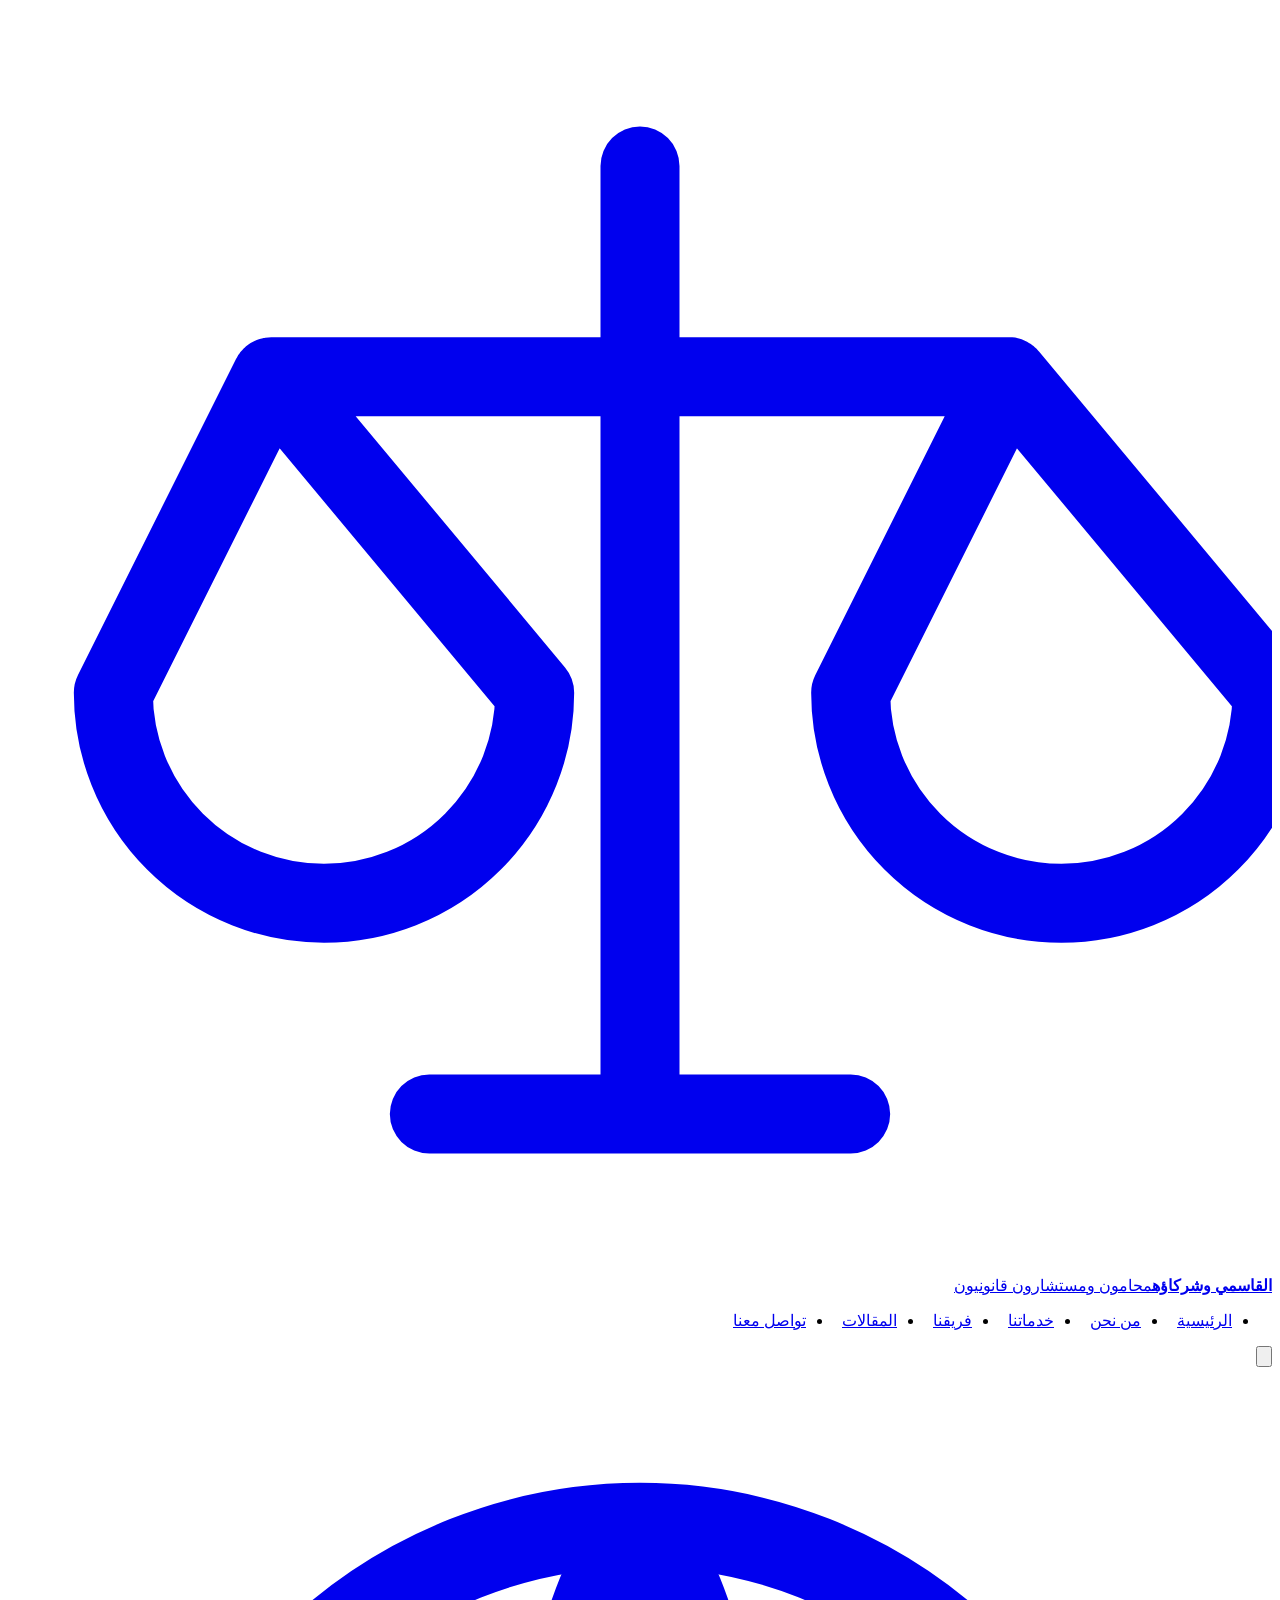
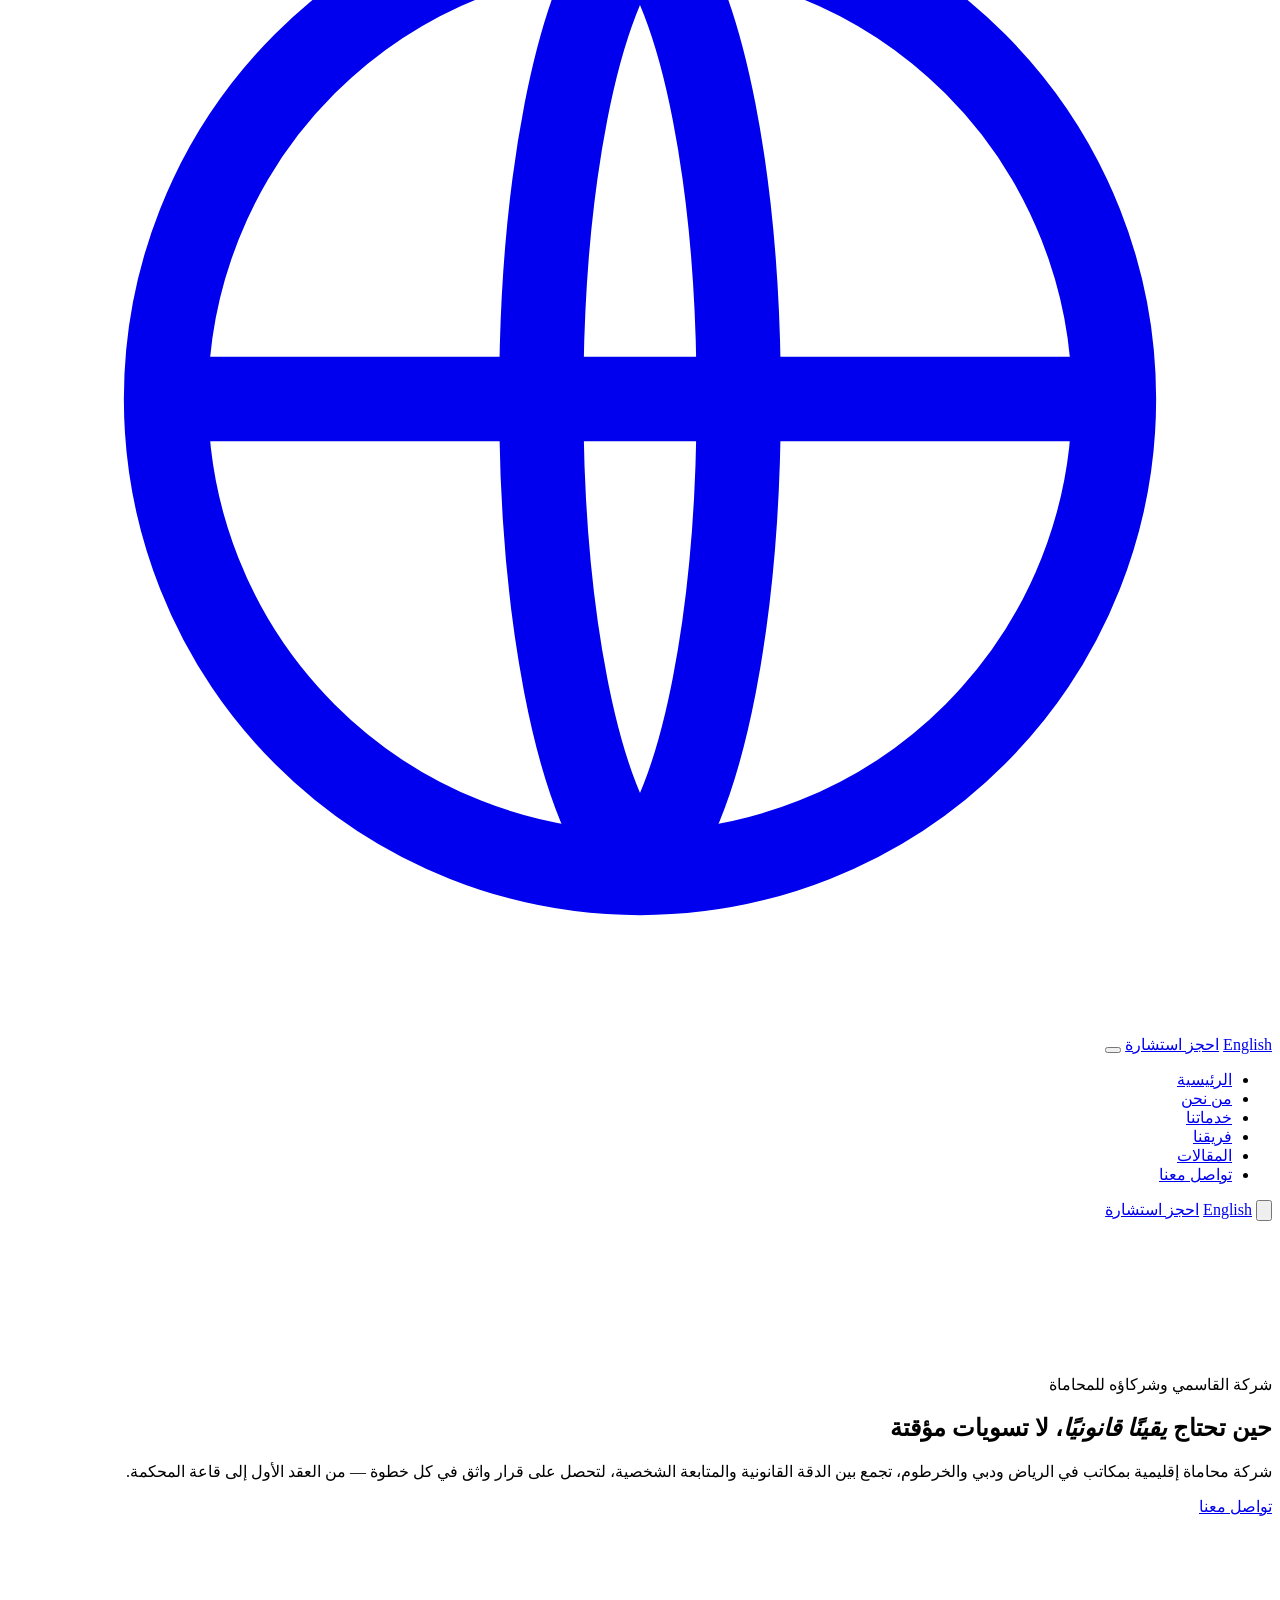
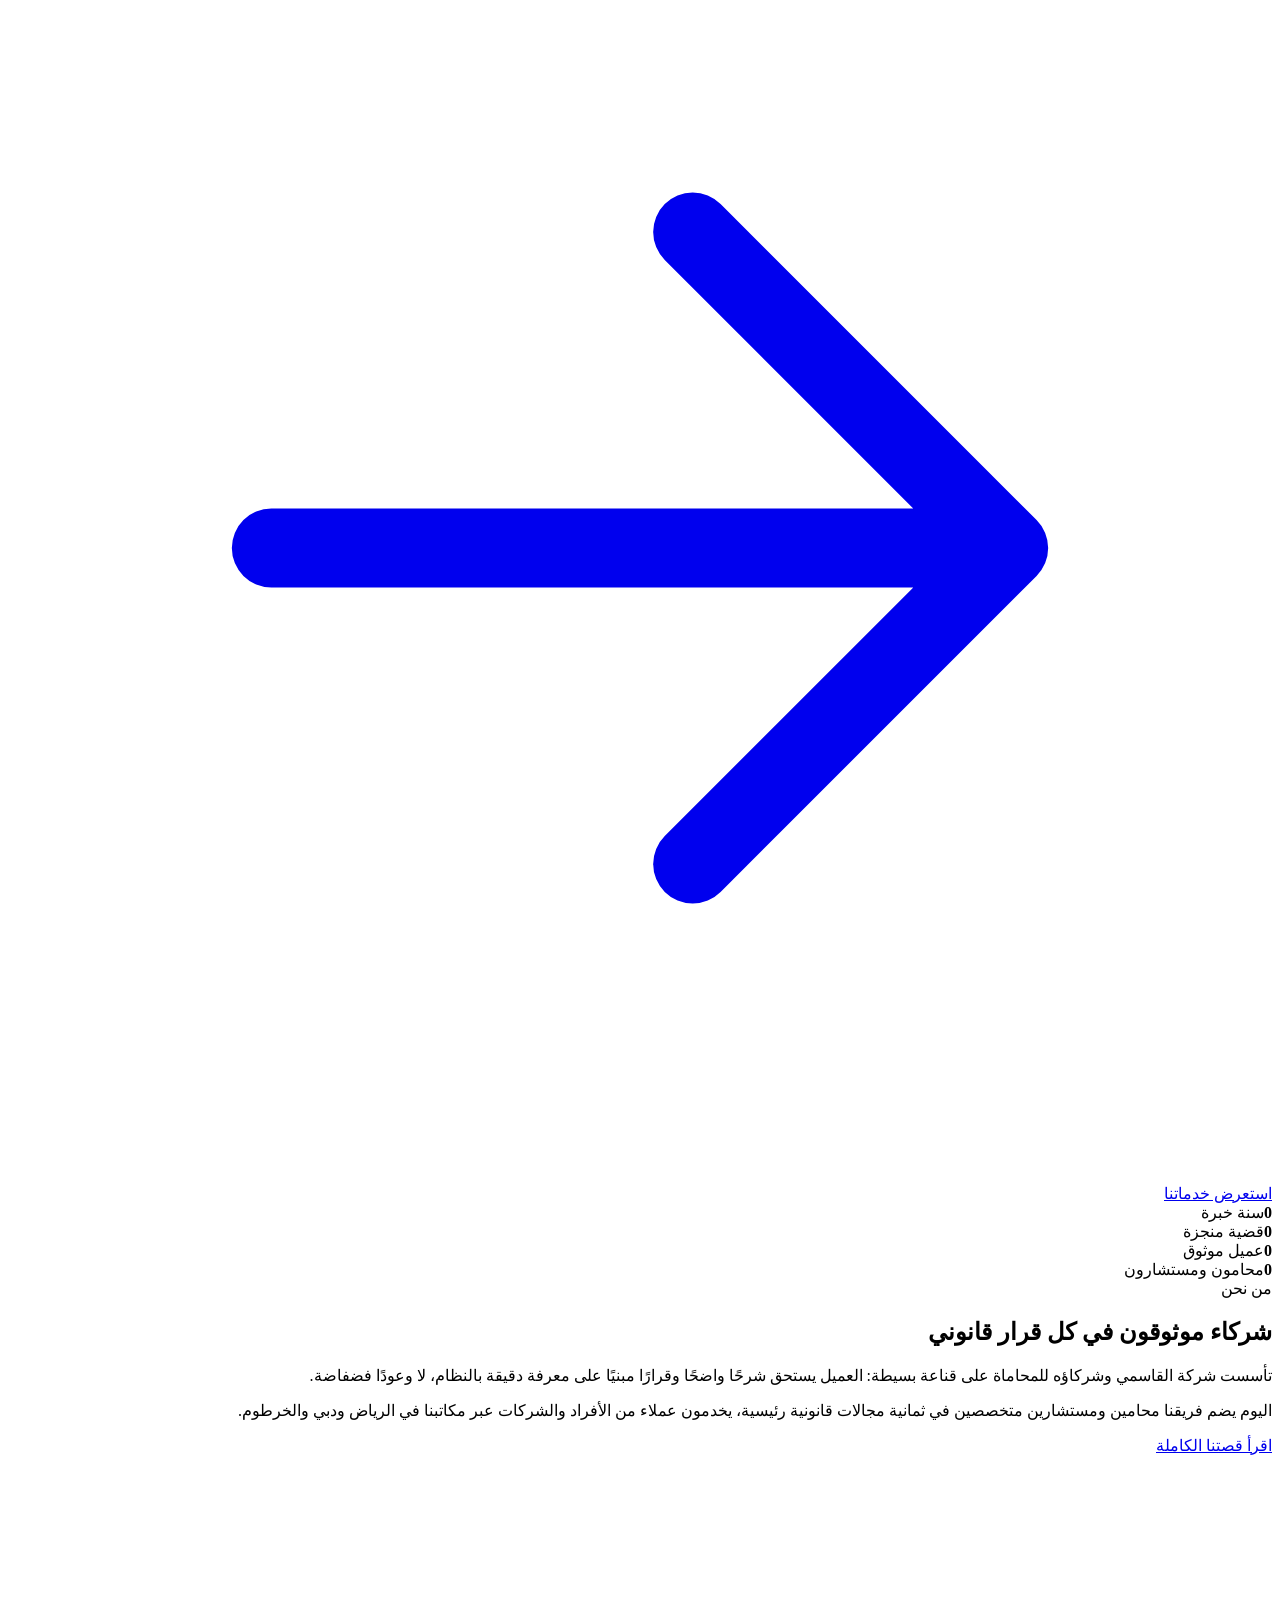
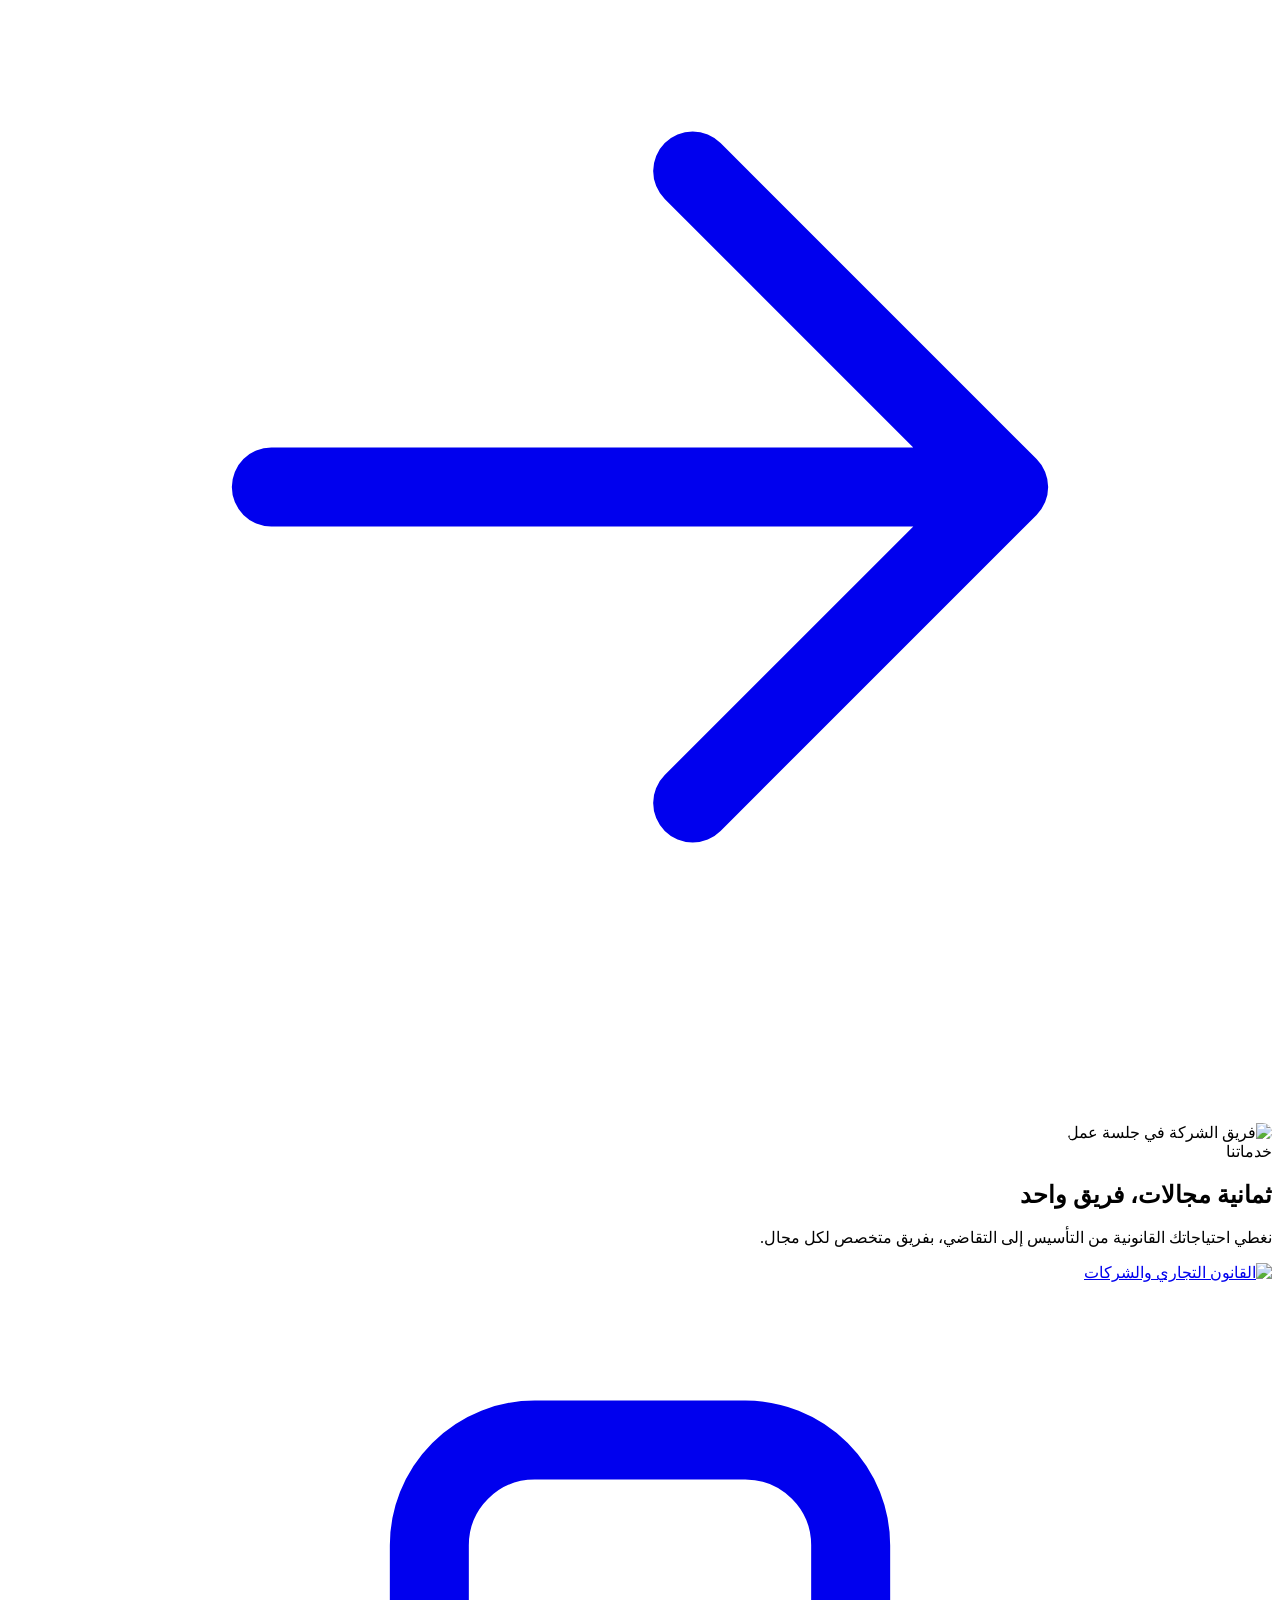
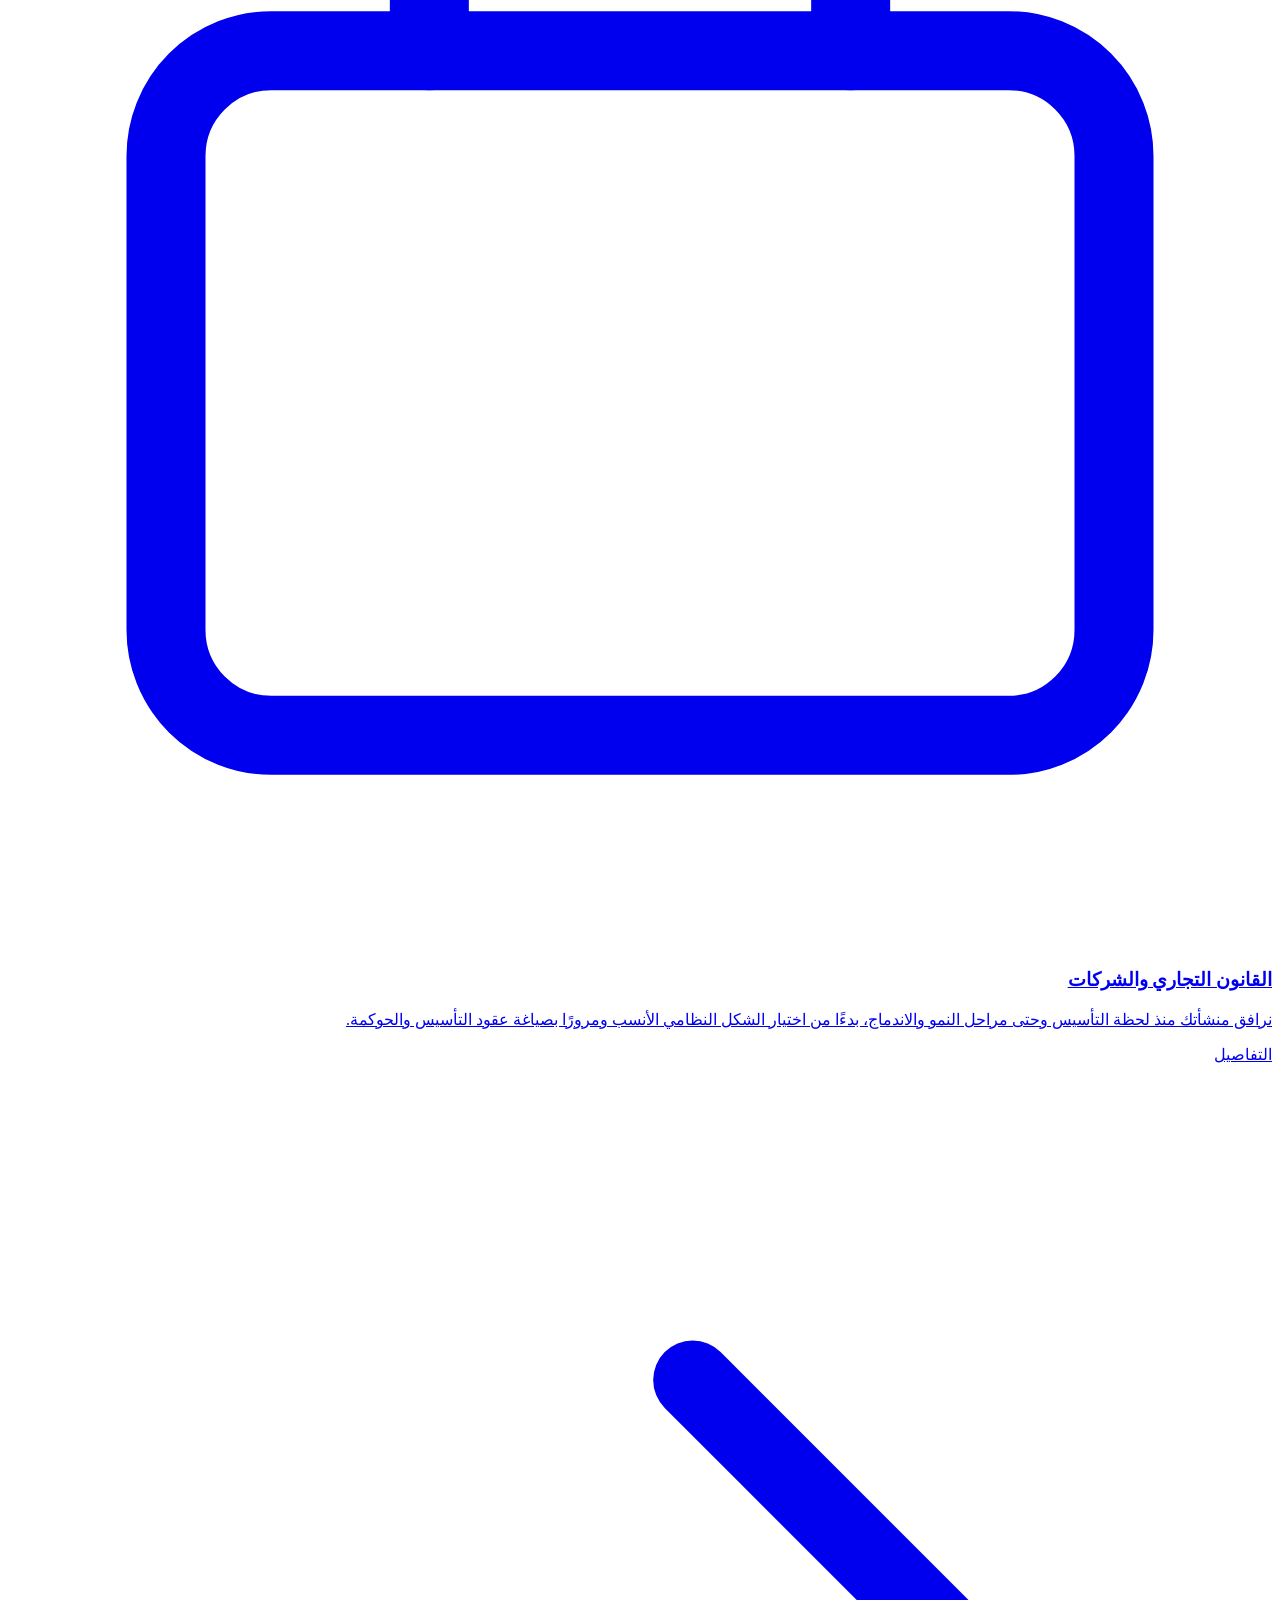
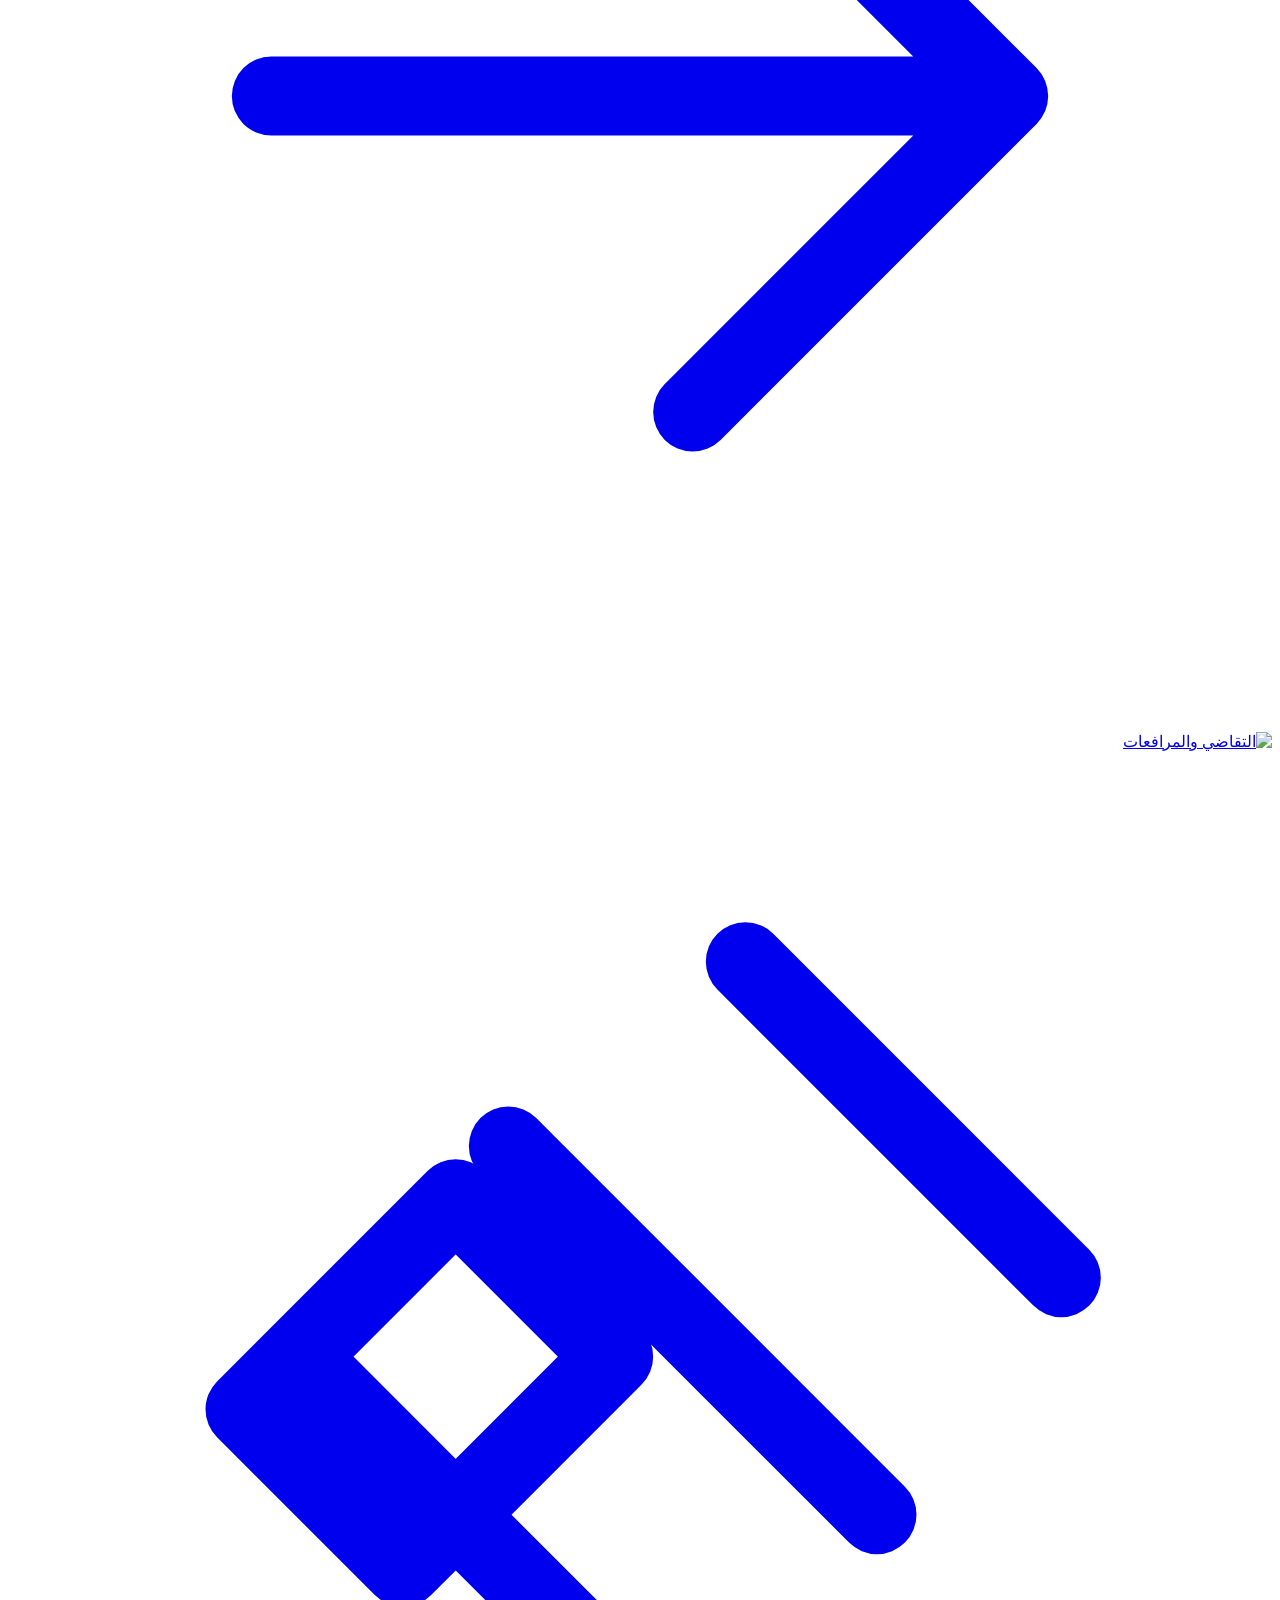
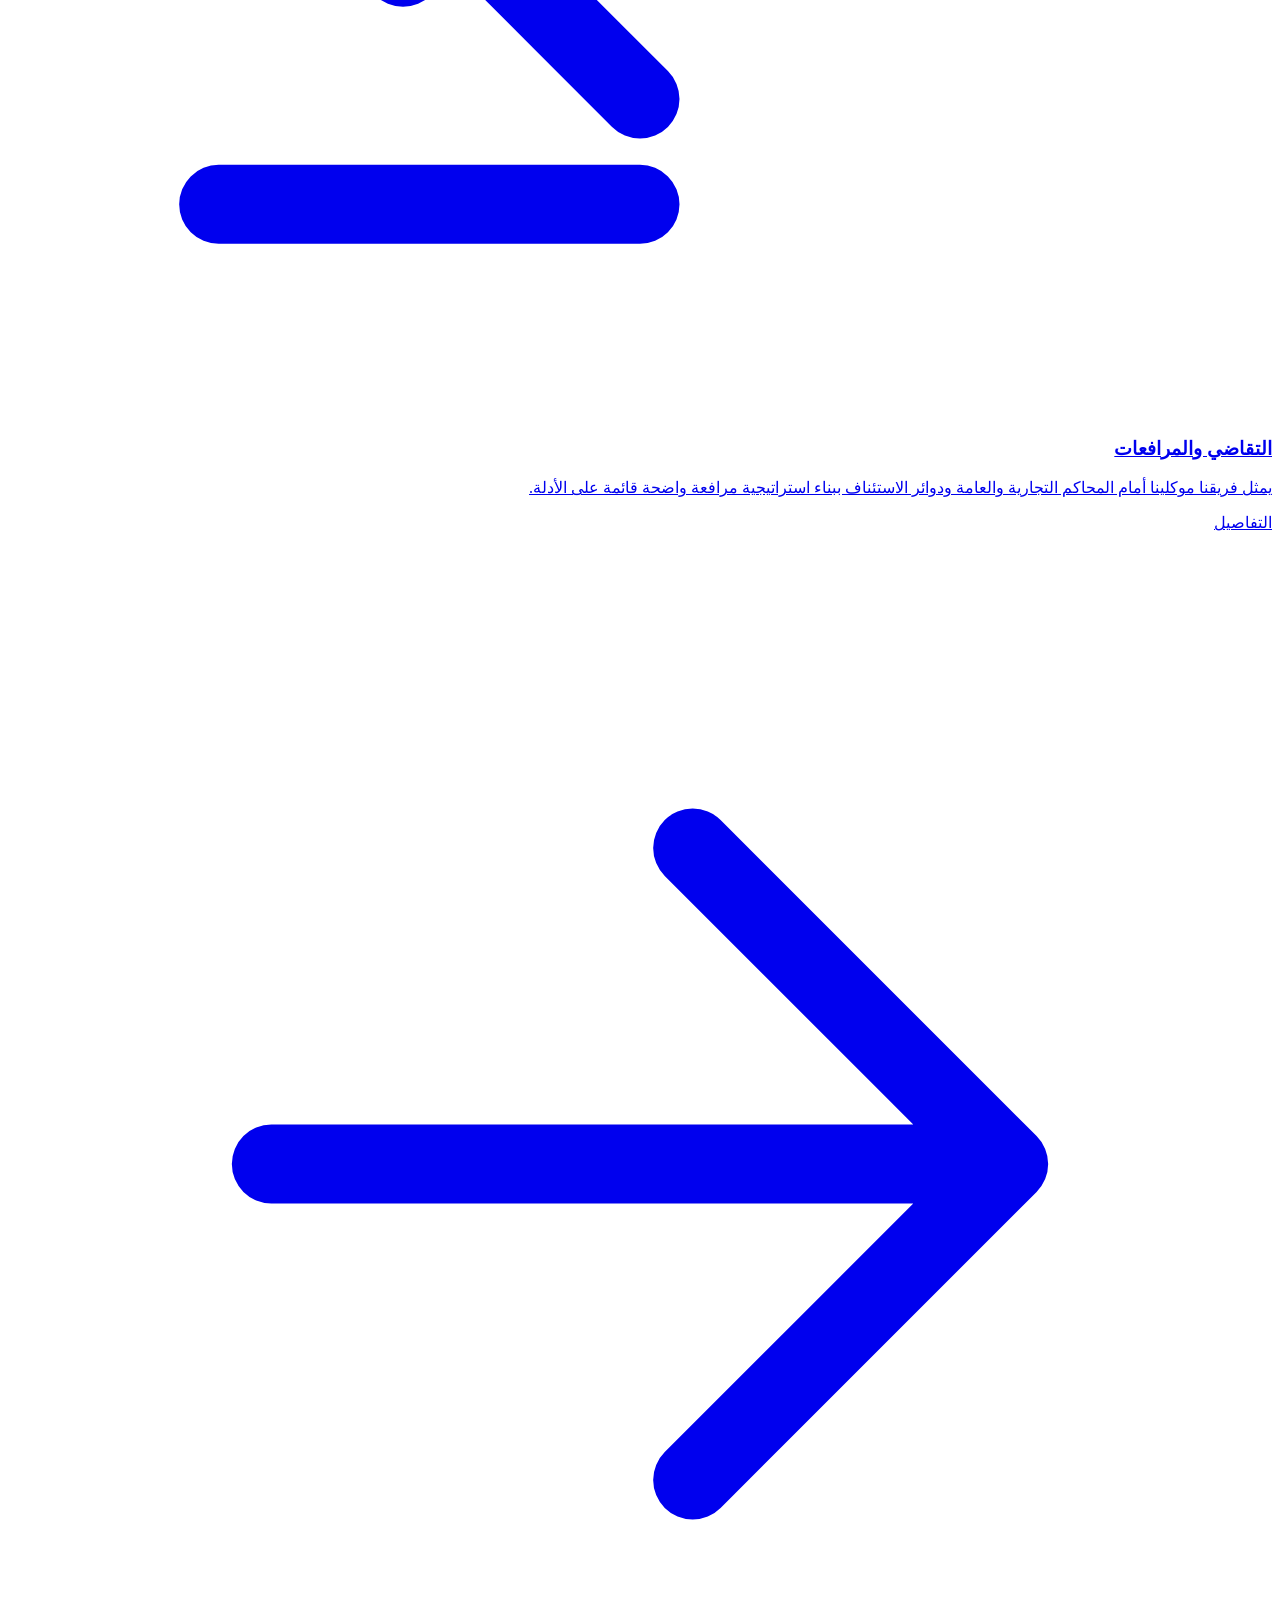
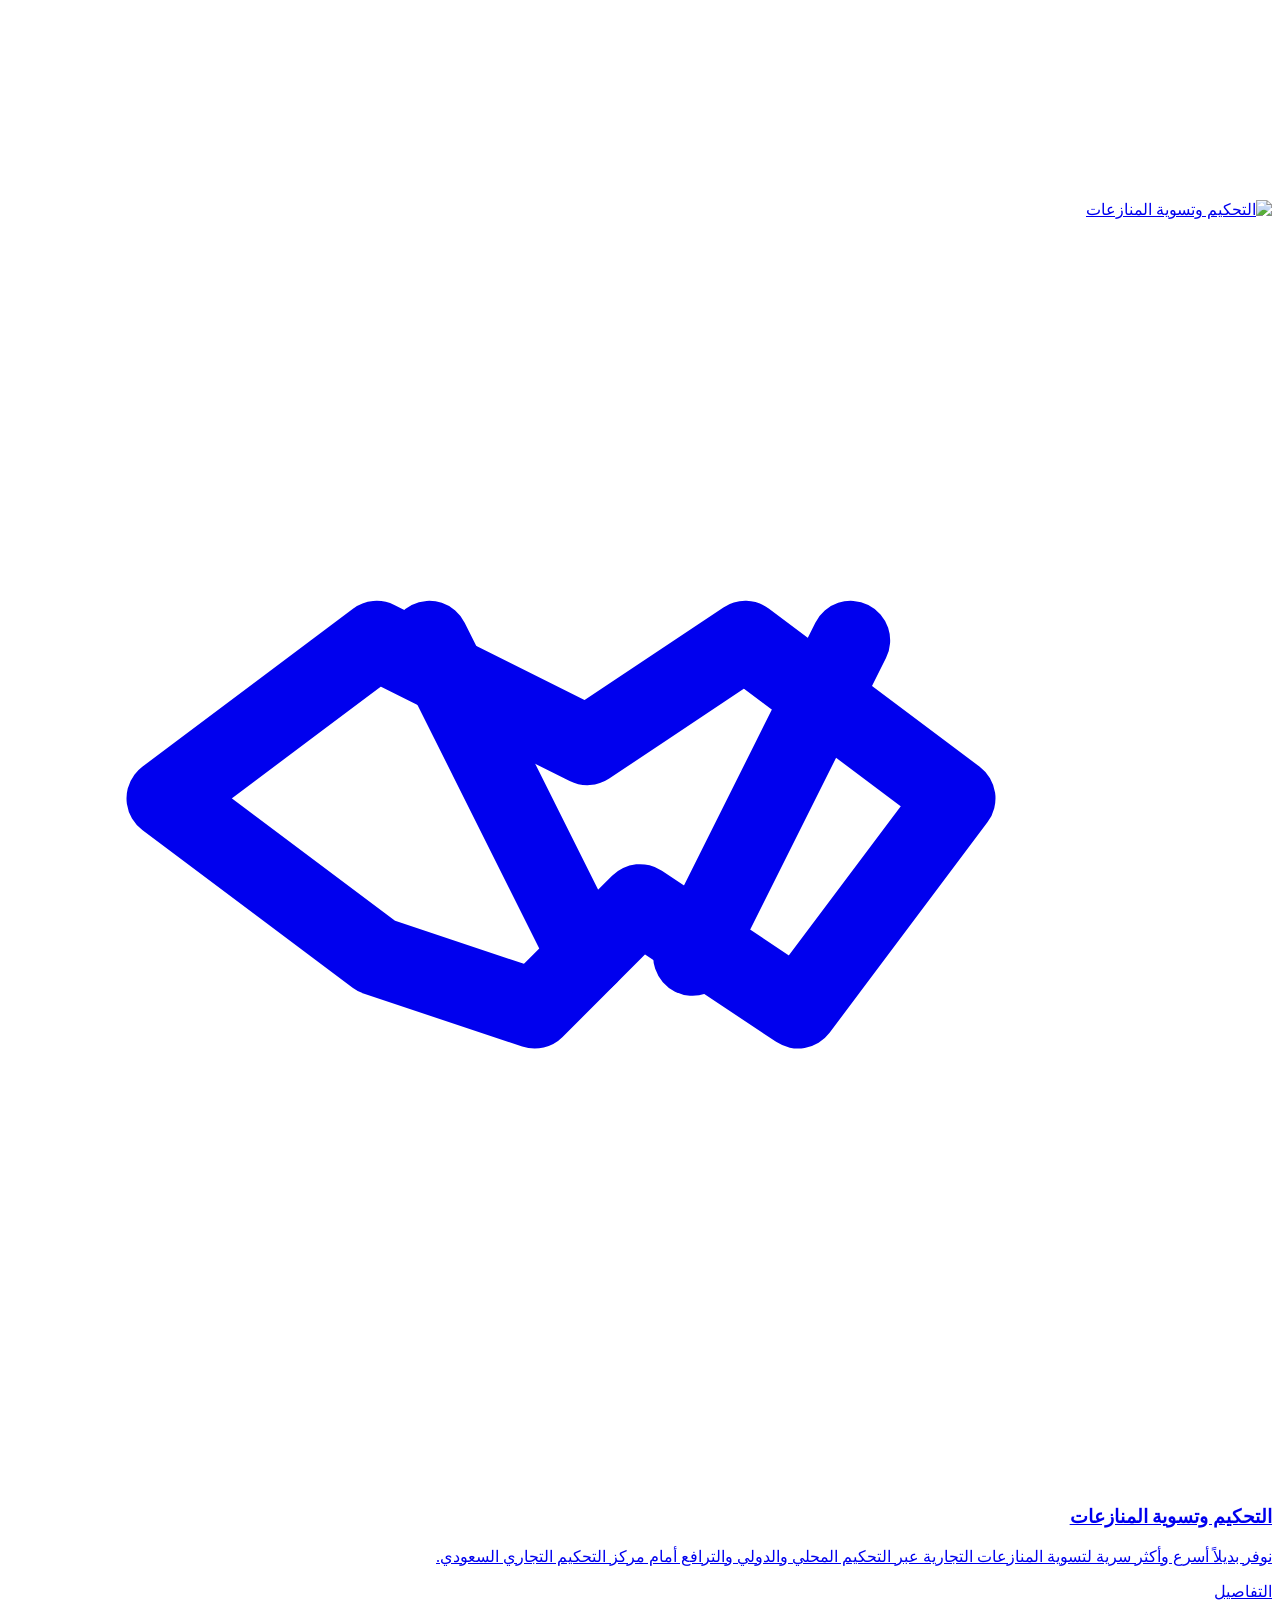
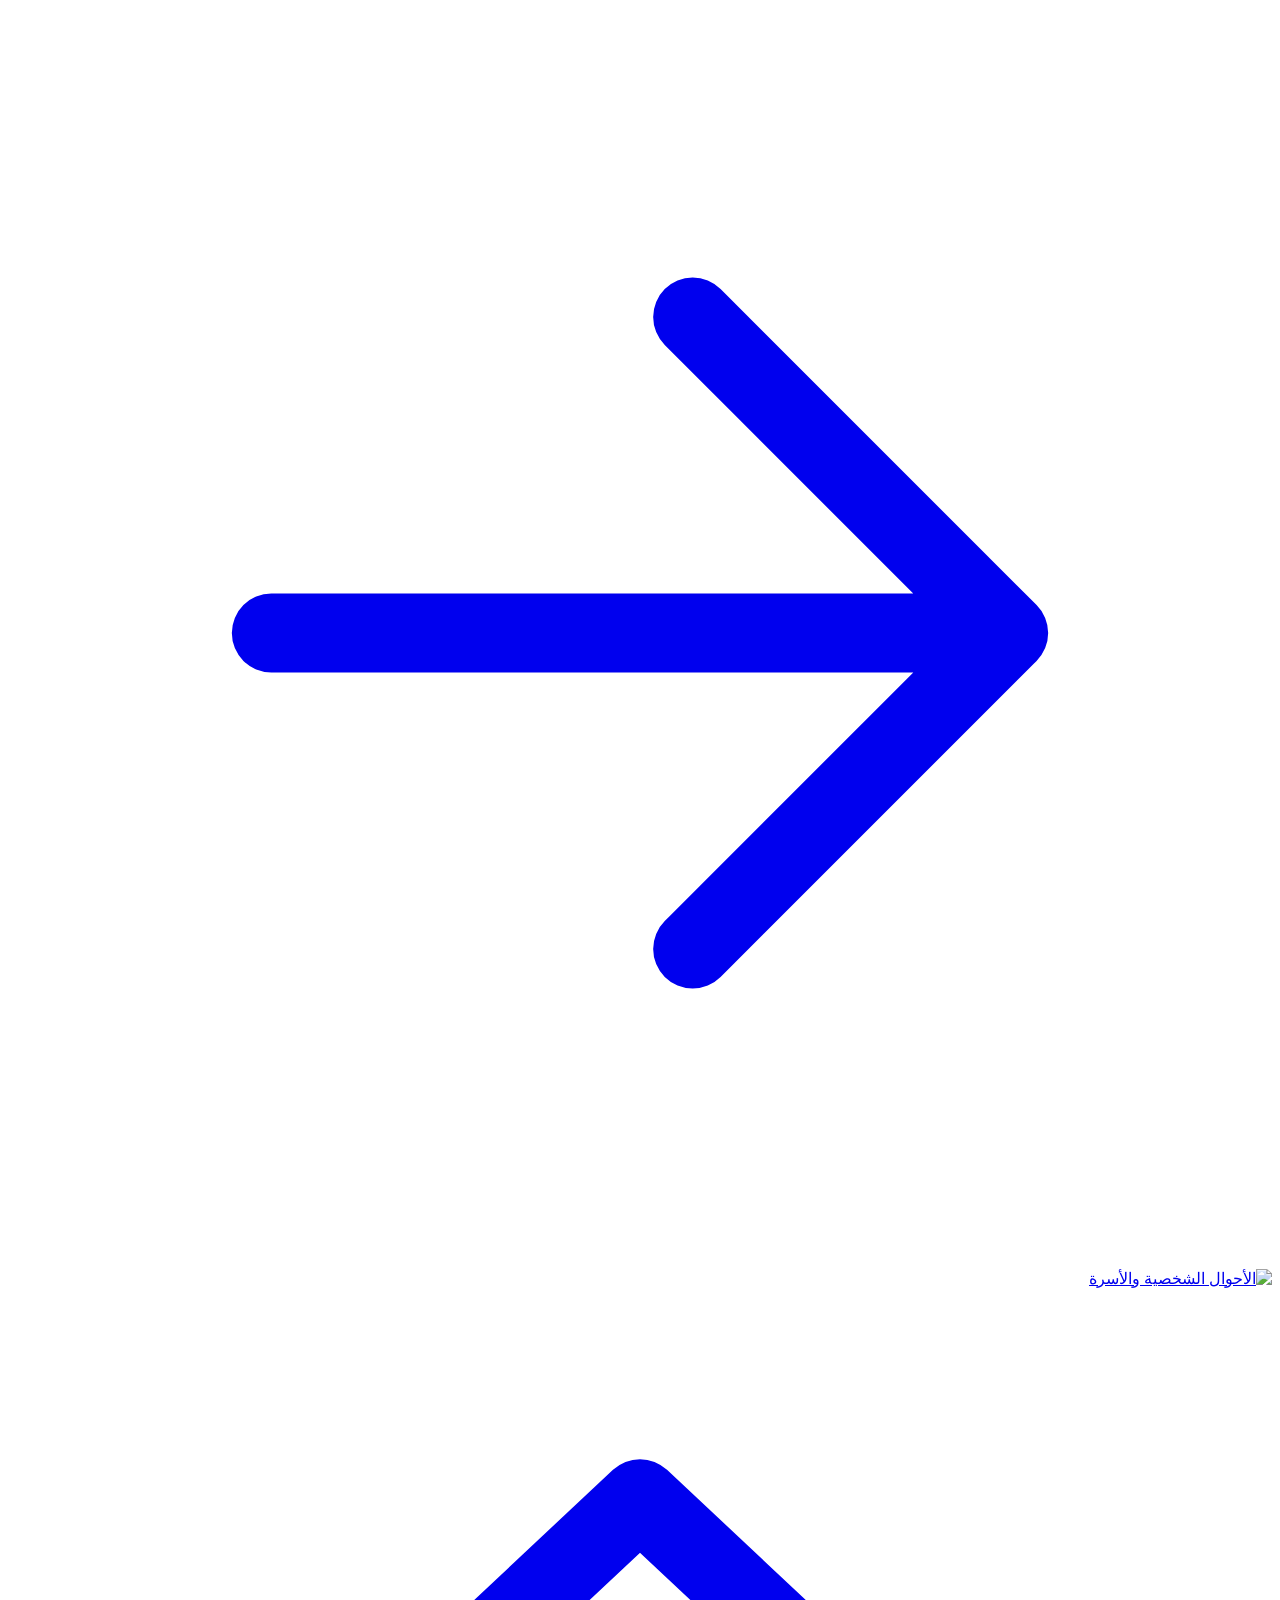
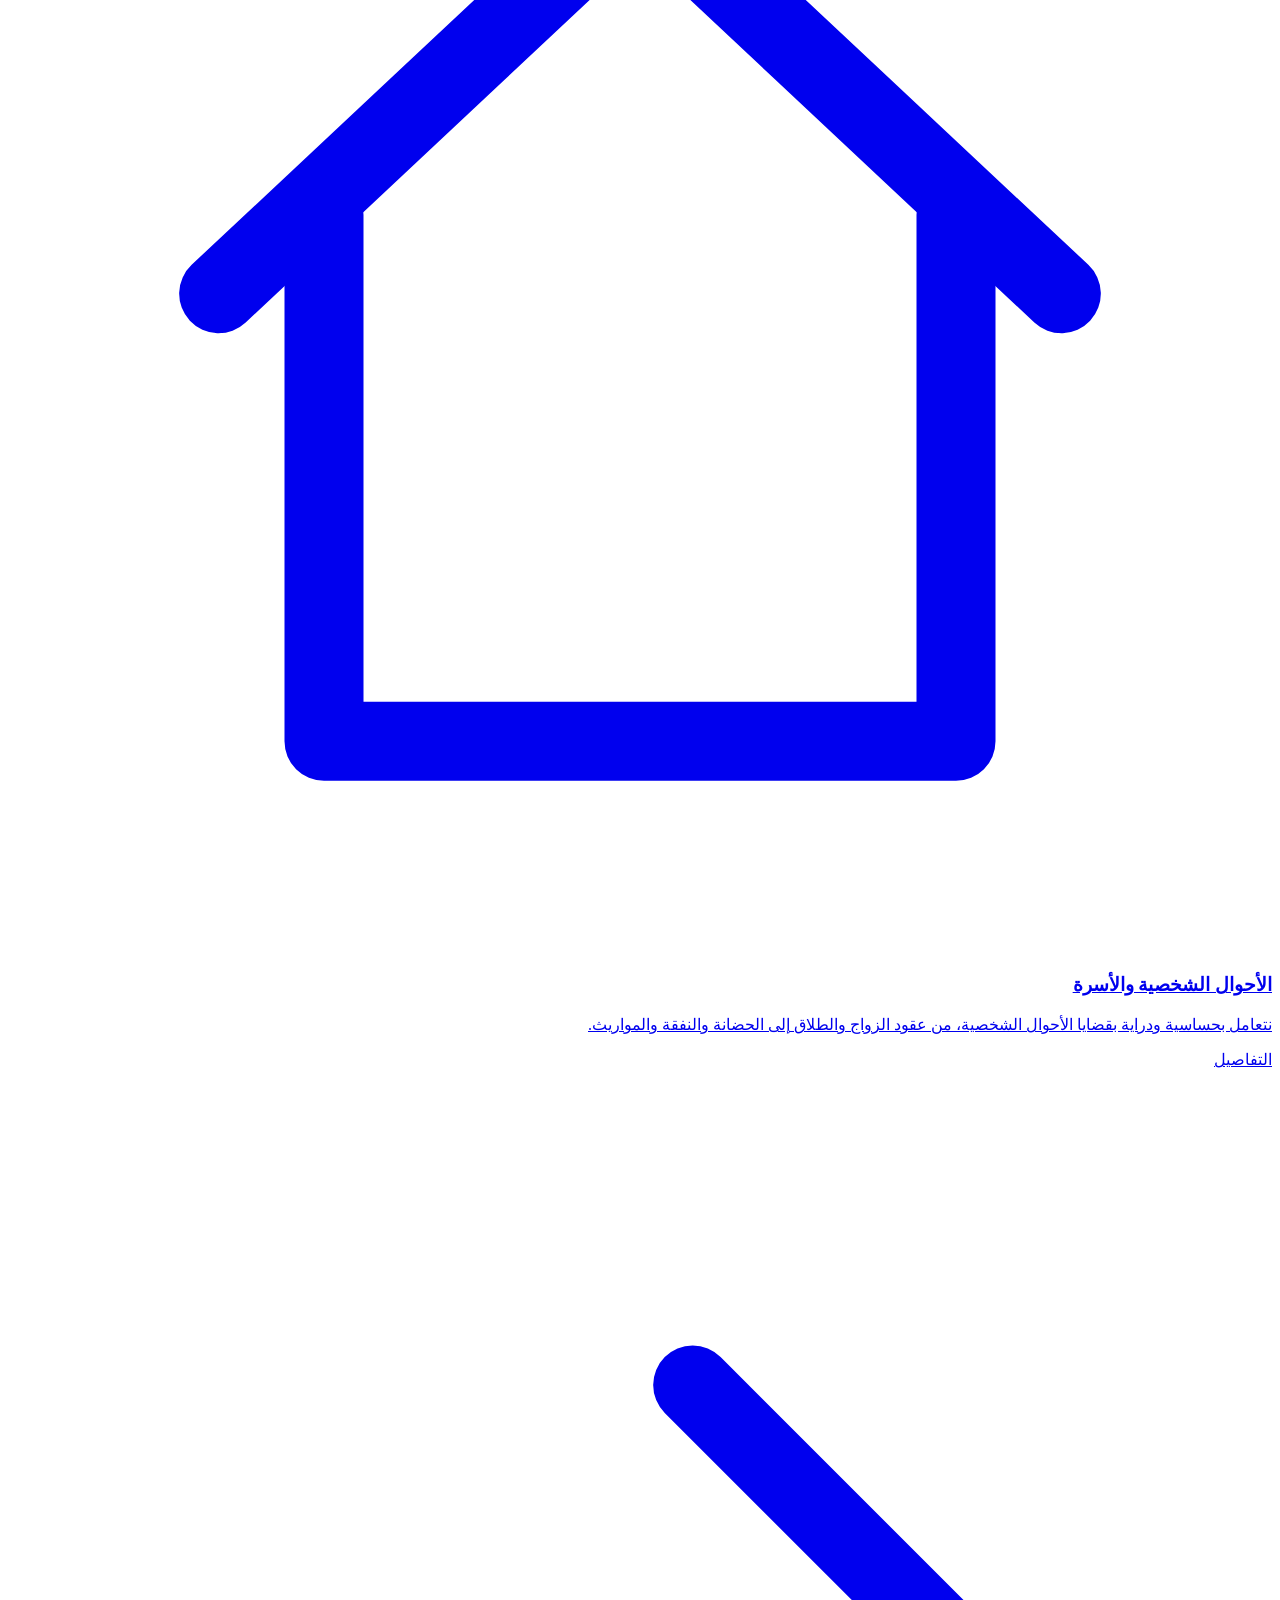
==== commit 18a88569: "Add files via upload" ====
--- a/index.html
+++ b/index.html
@@ -1,12 +1,12 @@
 <!DOCTYPE html>
-<html lang="en" dir="ltr">
+<html lang="ar" dir="rtl">
 <head>
 <meta charset="UTF-8">
 <meta name="viewport" content="width=device-width, initial-scale=1">
-<title>Al-Qasimi &amp; Partners Law Firm | Regional Legal Counsel &amp; Litigation</title>
-<meta name="description" content="A regional law firm with offices in Riyadh, Dubai, and Khartoum, offering legal counsel and litigation/arbitration representation across corporate, labor, real-estate, and family law.">
+<title>شركة القاسمي وشركاؤه للمحاماة | استشارات قانونية وتمثيل قضائي إقليمي</title>
+<meta name="description" content="شركة محاماة إقليمية بمكاتب في الرياض ودبي والخرطوم، تقدم استشارات قانونية وتمثيلاً قضائيًا وتحكيميًا في القانون التجاري والعمالي والعقاري والأسرة.">
 <link rel="icon" href="data:image/svg+xml,%3Csvg xmlns='http://www.w3.org/2000/svg' viewBox='0 0 24 24'%3E%3Crect width='24' height='24' rx='6' fill='%230B0F17'/%3E%3Cpath d='M12 4v16M6 8h12M6 8l-2.5 5a3 3 0 0 0 6 0zM18 8l-2.5 5a3 3 0 0 0 6 0z' stroke='%23B08D4C' stroke-width='1.4' fill='none' stroke-linecap='round' stroke-linejoin='round'/%3E%3C/svg%3E">
-<link rel="stylesheet" href="../css/style.css">
+<link rel="stylesheet" href="css/style.css">
 <script>(function(){try{var t=localStorage.getItem('qasimi-theme');if(t==='dark'){document.documentElement.classList.add('theme-dark');}}catch(e){}})();</script>
 </head>
 <body class="page-home">
@@ -15,45 +15,45 @@
   <div class="container header-inner">
     <a href="index.html" class="brand">
       <span class="brand-mark"><svg class="" viewBox="0 0 24 24" fill="none" stroke="currentColor" stroke-width="1.5" stroke-linecap="round" stroke-linejoin="round"><path d="M12 3v18M5 7h14M5 7l-3 6a4 4 0 0 0 8 0zM19 7l-3 6a4 4 0 0 0 8 0zM8 21h8"/></svg></span>
-      <span class="brand-text"><strong>Al-Qasimi & Partners</strong><span>Attorneys &amp; Legal Consultants</span></span>
+      <span class="brand-text"><strong>القاسمي وشركاؤه</strong><span>محامون ومستشارون قانونيون</span></span>
     </a>
     <nav class="main-nav" aria-label="Main">
-      <ul style="display:flex;gap:36px;"><li><a href="index.html" class="active">Home</a></li><li><a href="about.html" class="">About Us</a></li><li><a href="services.html" class="">Services</a></li><li><a href="team.html" class="">Our Team</a></li><li><a href="articles.html" class="">Insights</a></li><li><a href="contact.html" class="">Contact</a></li></ul>
+      <ul style="display:flex;gap:36px;"><li><a href="index.html" class="active">الرئيسية</a></li><li><a href="about.html" class="">من نحن</a></li><li><a href="services.html" class="">خدماتنا</a></li><li><a href="team.html" class="">فريقنا</a></li><li><a href="articles.html" class="">المقالات</a></li><li><a href="contact.html" class="">تواصل معنا</a></li></ul>
     </nav>
     <div class="header-actions">
-      <button class="theme-toggle" type="button" aria-label="Dark mode" title="Dark mode"><svg class="icon-sun" viewBox="0 0 24 24" fill="none" stroke="currentColor" stroke-width="1.5" stroke-linecap="round" stroke-linejoin="round"><circle cx="12" cy="12" r="4.2"/><path d="M12 2.5v2.6M12 18.9v2.6M4.6 4.6l1.8 1.8M17.6 17.6l1.8 1.8M2.5 12h2.6M18.9 12h2.6M4.6 19.4l1.8-1.8M17.6 6.4l1.8-1.8"/></svg><svg class="icon-moon" viewBox="0 0 24 24" fill="none" stroke="currentColor" stroke-width="1.5" stroke-linecap="round" stroke-linejoin="round"><path d="M20 14.5A8.5 8.5 0 1 1 9.5 4a6.8 6.8 0 0 0 10.5 10.5z"/></svg></button>
-      <a class="lang-toggle" href="../index.html"><svg viewBox="0 0 24 24" fill="none" stroke="currentColor" stroke-width="1.6"><circle cx="12" cy="12" r="9"/><path d="M3 12h18M12 3c2.5 2.6 2.5 15.4 0 18M12 3c-2.5 2.6-2.5 15.4 0 18"/></svg> العربية</a>
-      <a class="btn btn-gold btn-sm" href="contact.html">Book a Consultation</a>
+      <button class="theme-toggle" type="button" aria-label="الوضع الليلي" title="الوضع الليلي"><svg class="icon-sun" viewBox="0 0 24 24" fill="none" stroke="currentColor" stroke-width="1.5" stroke-linecap="round" stroke-linejoin="round"><circle cx="12" cy="12" r="4.2"/><path d="M12 2.5v2.6M12 18.9v2.6M4.6 4.6l1.8 1.8M17.6 17.6l1.8 1.8M2.5 12h2.6M18.9 12h2.6M4.6 19.4l1.8-1.8M17.6 6.4l1.8-1.8"/></svg><svg class="icon-moon" viewBox="0 0 24 24" fill="none" stroke="currentColor" stroke-width="1.5" stroke-linecap="round" stroke-linejoin="round"><path d="M20 14.5A8.5 8.5 0 1 1 9.5 4a6.8 6.8 0 0 0 10.5 10.5z"/></svg></button>
+      <a class="lang-toggle" href="en/index.html"><svg viewBox="0 0 24 24" fill="none" stroke="currentColor" stroke-width="1.6"><circle cx="12" cy="12" r="9"/><path d="M3 12h18M12 3c2.5 2.6 2.5 15.4 0 18M12 3c-2.5 2.6-2.5 15.4 0 18"/></svg> English</a>
+      <a class="btn btn-gold btn-sm" href="contact.html">احجز استشارة</a>
       <button class="nav-toggle" aria-label="Menu" aria-expanded="false"><span></span></button>
     </div>
   </div>
 </header>
 <div class="nav-scrim"></div>
 <nav class="mobile-nav" aria-label="Mobile">
-  <ul style="display:flex;flex-direction:column;gap:0;"><li><a href="index.html" class="active">Home</a></li><li><a href="about.html" class="">About Us</a></li><li><a href="services.html" class="">Services</a></li><li><a href="team.html" class="">Our Team</a></li><li><a href="articles.html" class="">Insights</a></li><li><a href="contact.html" class="">Contact</a></li></ul>
+  <ul style="display:flex;flex-direction:column;gap:0;"><li><a href="index.html" class="active">الرئيسية</a></li><li><a href="about.html" class="">من نحن</a></li><li><a href="services.html" class="">خدماتنا</a></li><li><a href="team.html" class="">فريقنا</a></li><li><a href="articles.html" class="">المقالات</a></li><li><a href="contact.html" class="">تواصل معنا</a></li></ul>
   <div class="header-actions">
-    <button class="theme-toggle" type="button" aria-label="Dark mode" title="Dark mode"><svg class="icon-sun" viewBox="0 0 24 24" fill="none" stroke="currentColor" stroke-width="1.5" stroke-linecap="round" stroke-linejoin="round"><circle cx="12" cy="12" r="4.2"/><path d="M12 2.5v2.6M12 18.9v2.6M4.6 4.6l1.8 1.8M17.6 17.6l1.8 1.8M2.5 12h2.6M18.9 12h2.6M4.6 19.4l1.8-1.8M17.6 6.4l1.8-1.8"/></svg><svg class="icon-moon" viewBox="0 0 24 24" fill="none" stroke="currentColor" stroke-width="1.5" stroke-linecap="round" stroke-linejoin="round"><path d="M20 14.5A8.5 8.5 0 1 1 9.5 4a6.8 6.8 0 0 0 10.5 10.5z"/></svg></button>
-    <a class="lang-toggle" href="../index.html">العربية</a>
-    <a class="btn btn-gold btn-block" href="contact.html">Book a Consultation</a>
+    <button class="theme-toggle" type="button" aria-label="الوضع الليلي" title="الوضع الليلي"><svg class="icon-sun" viewBox="0 0 24 24" fill="none" stroke="currentColor" stroke-width="1.5" stroke-linecap="round" stroke-linejoin="round"><circle cx="12" cy="12" r="4.2"/><path d="M12 2.5v2.6M12 18.9v2.6M4.6 4.6l1.8 1.8M17.6 17.6l1.8 1.8M2.5 12h2.6M18.9 12h2.6M4.6 19.4l1.8-1.8M17.6 6.4l1.8-1.8"/></svg><svg class="icon-moon" viewBox="0 0 24 24" fill="none" stroke="currentColor" stroke-width="1.5" stroke-linecap="round" stroke-linejoin="round"><path d="M20 14.5A8.5 8.5 0 1 1 9.5 4a6.8 6.8 0 0 0 10.5 10.5z"/></svg></button>
+    <a class="lang-toggle" href="en/index.html">English</a>
+    <a class="btn btn-gold btn-block" href="contact.html">احجز استشارة</a>
   </div>
 </nav>
 
 
 <section class="hero-fullbleed">
   <div class="hero-bg">
-    <video autoplay muted loop playsinline poster="../video/hero-poster.jpg">
-      <source src="../video/hero.mp4" type="video/mp4">
+    <video autoplay muted loop playsinline poster="video/hero-poster.jpg">
+      <source src="video/hero.mp4" type="video/mp4">
     </video>
     <div class="hero-scrim"></div>
   </div>
   <div class="container hero-fb-inner">
     <div class="hero-fb-content reveal">
-      <span class="eyebrow">Al-Qasimi & Partners Law Firm</span>
-      <h1 class="display">When you need <em>legal certainty</em>, not a temporary fix</h1>
-      <p>A regional law firm with offices in Riyadh, Dubai, and Khartoum, pairing legal precision with hands-on follow-through, so every decision — from your first contract to the courtroom — is made with confidence.</p>
+      <span class="eyebrow">شركة القاسمي وشركاؤه للمحاماة</span>
+      <h1 class="display">حين تحتاج <em>يقينًا قانونيًا</em>، لا تسويات مؤقتة</h1>
+      <p>شركة محاماة إقليمية بمكاتب في الرياض ودبي والخرطوم، تجمع بين الدقة القانونية والمتابعة الشخصية، لتحصل على قرار واثق في كل خطوة — من العقد الأول إلى قاعة المحكمة.</p>
       <div class="hero-actions">
-        <a class="btn btn-gold" href="contact.html">Contact Us <svg class="icon-flip" viewBox="0 0 24 24" fill="none" stroke="currentColor" stroke-width="1.5" stroke-linecap="round" stroke-linejoin="round"><path d="M5 12h14M13 6l6 6-6 6"/></svg></a>
-        <a class="btn btn-outline" href="services.html">Explore Our Services</a>
+        <a class="btn btn-gold" href="contact.html">تواصل معنا <svg class="icon-flip" viewBox="0 0 24 24" fill="none" stroke="currentColor" stroke-width="1.5" stroke-linecap="round" stroke-linejoin="round"><path d="M5 12h14M13 6l6 6-6 6"/></svg></a>
+        <a class="btn btn-outline" href="services.html">استعرض خدماتنا</a>
       </div>
     </div>
   </div>
@@ -64,20 +64,20 @@
 </section>
 <section class="stats">
   <div class="container">
-    <div class="stats-bar reveal"><div class="stat"><b data-count="14" data-suffix="+">0</b><span>Years of Experience</span></div><div class="stat"><b data-count="600" data-suffix="+">0</b><span>Cases Handled</span></div><div class="stat"><b data-count="320" data-suffix="+">0</b><span>Trusted Clients</span></div><div class="stat"><b data-count="9" data-suffix="">0</b><span>Attorneys &amp; Consultants</span></div></div>
+    <div class="stats-bar reveal"><div class="stat"><b data-count="14" data-suffix="+">0</b><span>سنة خبرة</span></div><div class="stat"><b data-count="600" data-suffix="+">0</b><span>قضية منجزة</span></div><div class="stat"><b data-count="320" data-suffix="+">0</b><span>عميل موثوق</span></div><div class="stat"><b data-count="9" data-suffix="">0</b><span>محامون ومستشارون</span></div></div>
   </div>
 </section>
 <section>
   <div class="container split">
     <div class="split-copy reveal">
-      <span class="eyebrow">About Us</span>
-      <h2 class="display">A trusted partner in every legal decision</h2>
-      <p>Al-Qasimi &amp; Partners Law Firm was founded on a simple conviction: clients deserve a clear explanation and a decision grounded in precise legal knowledge — not vague promises.</p>
-      <p>Today our team includes lawyers and consultants specialised across eight core practice areas, serving individual and corporate clients through our offices in Riyadh, Dubai, and Khartoum.</p>
-      <a class="btn btn-outline" href="about.html">Read our full story <svg class="icon-flip" viewBox="0 0 24 24" fill="none" stroke="currentColor" stroke-width="1.5" stroke-linecap="round" stroke-linejoin="round"><path d="M5 12h14M13 6l6 6-6 6"/></svg></a>
+      <span class="eyebrow">من نحن</span>
+      <h2 class="display">شركاء موثوقون في كل قرار قانوني</h2>
+      <p>تأسست شركة القاسمي وشركاؤه للمحاماة على قناعة بسيطة: العميل يستحق شرحًا واضحًا وقرارًا مبنيًا على معرفة دقيقة بالنظام، لا وعودًا فضفاضة.</p>
+      <p>اليوم يضم فريقنا محامين ومستشارين متخصصين في ثمانية مجالات قانونية رئيسية، يخدمون عملاء من الأفراد والشركات عبر مكاتبنا في الرياض ودبي والخرطوم.</p>
+      <a class="btn btn-outline" href="about.html">اقرأ قصتنا الكاملة <svg class="icon-flip" viewBox="0 0 24 24" fill="none" stroke="currentColor" stroke-width="1.5" stroke-linecap="round" stroke-linejoin="round"><path d="M5 12h14M13 6l6 6-6 6"/></svg></a>
     </div>
     <div class="split-media reveal">
-      <img src="https://images.pexels.com/photos/8112152/pexels-photo-8112152.jpeg?auto=compress&cs=tinysrgb&w=900&h=1125&fit=crop" alt="The firm's team in a working session" loading="lazy" style="width:100%;height:auto;border-radius:24px;border:1px solid var(--border-strong);aspect-ratio:4/5;object-fit:cover;">
+      <img src="https://images.pexels.com/photos/8112152/pexels-photo-8112152.jpeg?auto=compress&cs=tinysrgb&w=900&h=1125&fit=crop" alt="فريق الشركة في جلسة عمل" loading="lazy" style="width:100%;height:auto;border-radius:24px;border:1px solid var(--border-strong);aspect-ratio:4/5;object-fit:cover;">
       <span class="frame-corner tl"></span>
       <span class="frame-corner br"></span>
     </div>
@@ -86,97 +86,97 @@
 <section>
   <div class="container">
     <div class="section-head center reveal">
-      <span class="eyebrow">Our Services</span>
-      <h2 class="display">Eight practice areas, one dedicated team</h2>
-      <p>We cover your legal needs from formation to litigation, with a specialist team for every area.</p>
+      <span class="eyebrow">خدماتنا</span>
+      <h2 class="display">ثمانية مجالات، فريق واحد</h2>
+      <p>نغطي احتياجاتك القانونية من التأسيس إلى التقاضي، بفريق متخصص لكل مجال.</p>
     </div>
     <div class="grid grid-4">
 <a class="service-card reveal" style="--i:0" href="services.html#corporate">
   <div class="service-card-media">
-    <img src="https://images.pexels.com/photos/8428059/pexels-photo-8428059.jpeg?auto=compress&cs=tinysrgb&w=640&h=480&fit=crop" alt="Corporate &amp; Commercial Law" loading="lazy">
+    <img src="https://images.pexels.com/photos/8428059/pexels-photo-8428059.jpeg?auto=compress&cs=tinysrgb&w=640&h=480&fit=crop" alt="القانون التجاري والشركات" loading="lazy">
     <span class="service-card-icon"><svg class="" viewBox="0 0 24 24" fill="none" stroke="currentColor" stroke-width="1.5" stroke-linecap="round" stroke-linejoin="round"><rect x="3" y="7" width="18" height="13" rx="2"/><path d="M8 7V5a2 2 0 0 1 2-2h4a2 2 0 0 1 2 2v2"/></svg></span>
   </div>
   <div class="service-card-body">
-    <h3>Corporate &amp; Commercial Law</h3>
-    <p>We stand beside your business from incorporation through growth and merger — choosing the right legal structure and drafting governance and commercial documents.</p>
-    <span class="card-link">Learn more <svg class="" viewBox="0 0 24 24" fill="none" stroke="currentColor" stroke-width="1.5" stroke-linecap="round" stroke-linejoin="round"><path d="M5 12h14M13 6l6 6-6 6"/></svg></span>
+    <h3>القانون التجاري والشركات</h3>
+    <p>نرافق منشأتك منذ لحظة التأسيس وحتى مراحل النمو والاندماج، بدءًا من اختيار الشكل النظامي الأنسب ومرورًا بصياغة عقود التأسيس والحوكمة.</p>
+    <span class="card-link">التفاصيل <svg class="" viewBox="0 0 24 24" fill="none" stroke="currentColor" stroke-width="1.5" stroke-linecap="round" stroke-linejoin="round"><path d="M5 12h14M13 6l6 6-6 6"/></svg></span>
   </div>
 </a>
 <a class="service-card reveal" style="--i:1" href="services.html#litigation">
   <div class="service-card-media">
-    <img src="https://images.pexels.com/photos/6077326/pexels-photo-6077326.jpeg?auto=compress&cs=tinysrgb&w=640&h=480&fit=crop" alt="Litigation &amp; Advocacy" loading="lazy">
+    <img src="https://images.pexels.com/photos/6077326/pexels-photo-6077326.jpeg?auto=compress&cs=tinysrgb&w=640&h=480&fit=crop" alt="التقاضي والمرافعات" loading="lazy">
     <span class="service-card-icon"><svg class="" viewBox="0 0 24 24" fill="none" stroke="currentColor" stroke-width="1.5" stroke-linecap="round" stroke-linejoin="round"><path d="m14 4 6 6M6 12l6 6M4 20h8"/><path d="m9.5 7.5 7 7"/><path d="m4.5 12.5 4-4 3 3-4 4z"/></svg></span>
   </div>
   <div class="service-card-body">
-    <h3>Litigation &amp; Advocacy</h3>
-    <p>Our team represents clients before commercial and general courts and courts of appeal, building an evidence-driven case strategy.</p>
-    <span class="card-link">Learn more <svg class="" viewBox="0 0 24 24" fill="none" stroke="currentColor" stroke-width="1.5" stroke-linecap="round" stroke-linejoin="round"><path d="M5 12h14M13 6l6 6-6 6"/></svg></span>
+    <h3>التقاضي والمرافعات</h3>
+    <p>يمثل فريقنا موكلينا أمام المحاكم التجارية والعامة ودوائر الاستئناف ببناء استراتيجية مرافعة واضحة قائمة على الأدلة.</p>
+    <span class="card-link">التفاصيل <svg class="" viewBox="0 0 24 24" fill="none" stroke="currentColor" stroke-width="1.5" stroke-linecap="round" stroke-linejoin="round"><path d="M5 12h14M13 6l6 6-6 6"/></svg></span>
   </div>
 </a>
 <a class="service-card reveal" style="--i:2" href="services.html#arbitration">
   <div class="service-card-media">
-    <img src="https://images.pexels.com/photos/8939052/pexels-photo-8939052.jpeg?auto=compress&cs=tinysrgb&w=640&h=480&fit=crop" alt="Arbitration &amp; Dispute Resolution" loading="lazy">
+    <img src="https://images.pexels.com/photos/8939052/pexels-photo-8939052.jpeg?auto=compress&cs=tinysrgb&w=640&h=480&fit=crop" alt="التحكيم وتسوية المنازعات" loading="lazy">
     <span class="service-card-icon"><svg class="" viewBox="0 0 24 24" fill="none" stroke="currentColor" stroke-width="1.5" stroke-linecap="round" stroke-linejoin="round"><path d="M3 11l4-3 4 2 3-2 4 3-3 4-3-2-2 2-3-1z"/><path d="M8 8l3 6M16 8l-3 6"/></svg></span>
   </div>
   <div class="service-card-body">
-    <h3>Arbitration &amp; Dispute Resolution</h3>
-    <p>A faster, more confidential route to resolving commercial disputes through local and international arbitration, including advocacy before the SCCA.</p>
-    <span class="card-link">Learn more <svg class="" viewBox="0 0 24 24" fill="none" stroke="currentColor" stroke-width="1.5" stroke-linecap="round" stroke-linejoin="round"><path d="M5 12h14M13 6l6 6-6 6"/></svg></span>
+    <h3>التحكيم وتسوية المنازعات</h3>
+    <p>نوفر بديلاً أسرع وأكثر سرية لتسوية المنازعات التجارية عبر التحكيم المحلي والدولي والترافع أمام مركز التحكيم التجاري السعودي.</p>
+    <span class="card-link">التفاصيل <svg class="" viewBox="0 0 24 24" fill="none" stroke="currentColor" stroke-width="1.5" stroke-linecap="round" stroke-linejoin="round"><path d="M5 12h14M13 6l6 6-6 6"/></svg></span>
   </div>
 </a>
 <a class="service-card reveal" style="--i:3" href="services.html#family">
   <div class="service-card-media">
-    <img src="https://images.pexels.com/photos/226617/pexels-photo-226617.jpeg?auto=compress&cs=tinysrgb&w=640&h=480&fit=crop" alt="Family &amp; Personal Status" loading="lazy">
+    <img src="https://images.pexels.com/photos/226617/pexels-photo-226617.jpeg?auto=compress&cs=tinysrgb&w=640&h=480&fit=crop" alt="الأحوال الشخصية والأسرة" loading="lazy">
     <span class="service-card-icon"><svg class="" viewBox="0 0 24 24" fill="none" stroke="currentColor" stroke-width="1.5" stroke-linecap="round" stroke-linejoin="round"><path d="M4 11.5 12 4l8 7.5"/><path d="M6 10v10h12V10"/></svg></span>
   </div>
   <div class="service-card-body">
-    <h3>Family &amp; Personal Status</h3>
-    <p>We handle personal status matters with care — from marriage contracts and divorce to custody, alimony, and inheritance.</p>
-    <span class="card-link">Learn more <svg class="" viewBox="0 0 24 24" fill="none" stroke="currentColor" stroke-width="1.5" stroke-linecap="round" stroke-linejoin="round"><path d="M5 12h14M13 6l6 6-6 6"/></svg></span>
+    <h3>الأحوال الشخصية والأسرة</h3>
+    <p>نتعامل بحساسية ودراية بقضايا الأحوال الشخصية، من عقود الزواج والطلاق إلى الحضانة والنفقة والمواريث.</p>
+    <span class="card-link">التفاصيل <svg class="" viewBox="0 0 24 24" fill="none" stroke="currentColor" stroke-width="1.5" stroke-linecap="round" stroke-linejoin="round"><path d="M5 12h14M13 6l6 6-6 6"/></svg></span>
   </div>
 </a>
 <a class="service-card reveal" style="--i:4" href="services.html#realestate">
   <div class="service-card-media">
-    <img src="https://images.pexels.com/photos/31015267/pexels-photo-31015267.jpeg?auto=compress&cs=tinysrgb&w=640&h=480&fit=crop" alt="Real Estate Law" loading="lazy">
+    <img src="https://images.pexels.com/photos/31015267/pexels-photo-31015267.jpeg?auto=compress&cs=tinysrgb&w=640&h=480&fit=crop" alt="القانون العقاري" loading="lazy">
     <span class="service-card-icon"><svg class="" viewBox="0 0 24 24" fill="none" stroke="currentColor" stroke-width="1.5" stroke-linecap="round" stroke-linejoin="round"><rect x="5" y="3" width="14" height="18" rx="1"/><path d="M9 8h1M14 8h1M9 12h1M14 12h1M9 16h1M14 16h1"/></svg></span>
   </div>
   <div class="service-card-body">
-    <h3>Real Estate Law</h3>
-    <p>From preliminary contracts to title deeds and mortgages, we secure your real-estate transactions and represent you in lease and development disputes.</p>
-    <span class="card-link">Learn more <svg class="" viewBox="0 0 24 24" fill="none" stroke="currentColor" stroke-width="1.5" stroke-linecap="round" stroke-linejoin="round"><path d="M5 12h14M13 6l6 6-6 6"/></svg></span>
+    <h3>القانون العقاري</h3>
+    <p>من العقود الابتدائية إلى صكوك الملكية والرهن العقاري، نراجع ونؤمّن صفقاتك العقارية ونمثلك في منازعات الإيجار والتطوير.</p>
+    <span class="card-link">التفاصيل <svg class="" viewBox="0 0 24 24" fill="none" stroke="currentColor" stroke-width="1.5" stroke-linecap="round" stroke-linejoin="round"><path d="M5 12h14M13 6l6 6-6 6"/></svg></span>
   </div>
 </a>
 <a class="service-card reveal" style="--i:5" href="services.html#labor">
   <div class="service-card-media">
-    <img src="https://images.pexels.com/photos/7644004/pexels-photo-7644004.jpeg?auto=compress&cs=tinysrgb&w=640&h=480&fit=crop" alt="Labor &amp; Employment Law" loading="lazy">
+    <img src="https://images.pexels.com/photos/7644004/pexels-photo-7644004.jpeg?auto=compress&cs=tinysrgb&w=640&h=480&fit=crop" alt="القانون العمالي" loading="lazy">
     <span class="service-card-icon"><svg class="" viewBox="0 0 24 24" fill="none" stroke="currentColor" stroke-width="1.5" stroke-linecap="round" stroke-linejoin="round"><circle cx="9" cy="8" r="3"/><path d="M3 20c0-3.3 2.7-5.5 6-5.5s6 2.2 6 5.5"/><circle cx="17" cy="9" r="2.4"/><path d="M15.5 14c2.5.3 4.5 2.2 4.5 5.5"/></svg></span>
   </div>
   <div class="service-card-body">
-    <h3>Labor &amp; Employment Law</h3>
-    <p>We help employers and employees understand their rights under the Labor Law and represent both sides before labor dispute bodies.</p>
-    <span class="card-link">Learn more <svg class="" viewBox="0 0 24 24" fill="none" stroke="currentColor" stroke-width="1.5" stroke-linecap="round" stroke-linejoin="round"><path d="M5 12h14M13 6l6 6-6 6"/></svg></span>
+    <h3>القانون العمالي</h3>
+    <p>نساعد أصحاب العمل والعاملين على فهم حقوقهم والتزاماتهم بموجب نظام العمل وتمثيلهم أمام هيئة تسوية الخلافات العمالية.</p>
+    <span class="card-link">التفاصيل <svg class="" viewBox="0 0 24 24" fill="none" stroke="currentColor" stroke-width="1.5" stroke-linecap="round" stroke-linejoin="round"><path d="M5 12h14M13 6l6 6-6 6"/></svg></span>
   </div>
 </a>
 <a class="service-card reveal" style="--i:0" href="services.html#restructuring">
   <div class="service-card-media">
-    <img src="https://images.pexels.com/photos/25589797/pexels-photo-25589797.jpeg?auto=compress&cs=tinysrgb&w=640&h=480&fit=crop" alt="Bankruptcy &amp; Restructuring" loading="lazy">
+    <img src="https://images.pexels.com/photos/25589797/pexels-photo-25589797.jpeg?auto=compress&cs=tinysrgb&w=640&h=480&fit=crop" alt="الإفلاس وإعادة الهيكلة" loading="lazy">
     <span class="service-card-icon"><svg class="" viewBox="0 0 24 24" fill="none" stroke="currentColor" stroke-width="1.5" stroke-linecap="round" stroke-linejoin="round"><path d="M12 3l7 3v6c0 4.5-3 8-7 9-4-1-7-4.5-7-9V6z"/><path d="m9 12 2 2 4-4"/></svg></span>
   </div>
   <div class="service-card-body">
-    <h3>Bankruptcy &amp; Restructuring</h3>
-    <p>Proactive solutions for financially distressed businesses under the applicable bankruptcy laws, preserving continuity before liquidation.</p>
-    <span class="card-link">Learn more <svg class="" viewBox="0 0 24 24" fill="none" stroke="currentColor" stroke-width="1.5" stroke-linecap="round" stroke-linejoin="round"><path d="M5 12h14M13 6l6 6-6 6"/></svg></span>
+    <h3>الإفلاس وإعادة الهيكلة</h3>
+    <p>نقدم حلولاً استباقية للمنشآت المتعثرة ماليًا وفق نظام الإفلاس السعودي، بما يحمي استمرارية النشاط قبل اللجوء للتصفية.</p>
+    <span class="card-link">التفاصيل <svg class="" viewBox="0 0 24 24" fill="none" stroke="currentColor" stroke-width="1.5" stroke-linecap="round" stroke-linejoin="round"><path d="M5 12h14M13 6l6 6-6 6"/></svg></span>
   </div>
 </a>
 <a class="service-card reveal" style="--i:1" href="services.html#ip">
   <div class="service-card-media">
-    <img src="https://images.pexels.com/photos/8470836/pexels-photo-8470836.jpeg?auto=compress&cs=tinysrgb&w=640&h=480&fit=crop" alt="Intellectual Property &amp; Trademarks" loading="lazy">
+    <img src="https://images.pexels.com/photos/8470836/pexels-photo-8470836.jpeg?auto=compress&cs=tinysrgb&w=640&h=480&fit=crop" alt="الملكية الفكرية والعلامات التجارية" loading="lazy">
     <span class="service-card-icon"><svg class="" viewBox="0 0 24 24" fill="none" stroke="currentColor" stroke-width="1.5" stroke-linecap="round" stroke-linejoin="round"><path d="M12 3.5l2.6 5.4 5.9.8-4.3 4.2 1 5.9-5.2-2.8-5.2 2.8 1-5.9-4.3-4.2 5.9-.8z"/></svg></span>
   </div>
   <div class="service-card-body">
-    <h3>Intellectual Property &amp; Trademarks</h3>
-    <p>We protect your intangible assets by registering trademarks and patents with the competent authorities.</p>
-    <span class="card-link">Learn more <svg class="" viewBox="0 0 24 24" fill="none" stroke="currentColor" stroke-width="1.5" stroke-linecap="round" stroke-linejoin="round"><path d="M5 12h14M13 6l6 6-6 6"/></svg></span>
+    <h3>الملكية الفكرية والعلامات التجارية</h3>
+    <p>نحمي أصولك غير الملموسة عبر تسجيل العلامات التجارية وبراءات الاختراع لدى الجهات المختصة.</p>
+    <span class="card-link">التفاصيل <svg class="" viewBox="0 0 24 24" fill="none" stroke="currentColor" stroke-width="1.5" stroke-linecap="round" stroke-linejoin="round"><path d="M5 12h14M13 6l6 6-6 6"/></svg></span>
   </div>
 </a></div>
   </div>
@@ -184,73 +184,73 @@
 <section>
   <div class="container">
     <div class="section-head reveal">
-      <span class="eyebrow">Why Alqasimi</span>
-      <h2 class="display">A practical approach, not just advice</h2>
+      <span class="eyebrow">لماذا القاسمي</span>
+      <h2 class="display">نهج عملي، لا مجرد استشارة</h2>
     </div>
     <div class="grid grid-2">
 <div class="feature reveal" style="--i:0">
   <div class="card-icon"><svg class="" viewBox="0 0 24 24" fill="none" stroke="currentColor" stroke-width="1.5" stroke-linecap="round" stroke-linejoin="round"><circle cx="12" cy="12" r="9"/><path d="M12 7v5l3.5 2"/></svg></div>
-  <div><h3>14+ years of combined experience</h3><p>Continuous legal follow-through across every stage of your matter.</p></div>
+  <div><h3>خبرة تراكمية تتجاوز 14 عامًا</h3><p>متابعة قانونية مستمرة عبر مختلف مراحل النزاع أو المعاملة.</p></div>
 </div>
 <div class="feature reveal" style="--i:1">
   <div class="card-icon"><svg class="" viewBox="0 0 24 24" fill="none" stroke="currentColor" stroke-width="1.5" stroke-linecap="round" stroke-linejoin="round"><path d="M12 3l7 3v6c0 4.5-3 8-7 9-4-1-7-4.5-7-9V6z"/><path d="m9 12 2 2 4-4"/></svg></div>
-  <div><h3>Accredited for arbitration advocacy</h3><p>A team qualified to appear before the Saudi Center for Commercial Arbitration.</p></div>
+  <div><h3>اعتماد للترافع أمام مراكز التحكيم</h3><p>فريق مؤهل للترافع أمام مركز التحكيم التجاري السعودي (SCCA).</p></div>
 </div>
 <div class="feature reveal" style="--i:2">
   <div class="card-icon"><svg class="" viewBox="0 0 24 24" fill="none" stroke="currentColor" stroke-width="1.5" stroke-linecap="round" stroke-linejoin="round"><rect x="3" y="5" width="18" height="14" rx="2"/><path d="m3 7 9 6 9-6"/></svg></div>
-  <div><h3>Transparent fees from day one</h3><p>A clear initial assessment before any engagement.</p></div>
+  <div><h3>أتعاب واضحة منذ الاستشارة الأولى</h3><p>تقييم أولي شفاف قبل أي التزام تعاقدي معنا.</p></div>
 </div>
 <div class="feature reveal" style="--i:3">
   <div class="card-icon"><svg class="" viewBox="0 0 24 24" fill="none" stroke="currentColor" stroke-width="1.5" stroke-linecap="round" stroke-linejoin="round"><path d="M5 12.5l4.5 4.5L19 7"/></svg></div>
-  <div><h3>Step-by-step follow-up</h3><p>Regular updates on your case without having to ask.</p></div>
+  <div><h3>متابعة خطوة بخطوة</h3><p>تحديثات دورية عن سير قضيتك دون الحاجة للسؤال.</p></div>
 </div></div>
   </div>
 </section>
 <section>
   <div class="container">
     <div class="section-head center reveal">
-      <span class="eyebrow">Our Team</span>
-      <h2 class="display">The people behind your case</h2>
+      <span class="eyebrow">فريقنا</span>
+      <h2 class="display">وجوه ستتابع قضيتك</h2>
     </div>
     <div class="grid grid-4">
 <div class="team-card-photo reveal" style="--i:0">
   <div class="team-card-media">
-    <img src="https://images.pexels.com/photos/33844633/pexels-photo-33844633.jpeg?auto=compress&cs=tinysrgb&w=480&h=560&fit=crop" alt="Ahmed Alqasimi" loading="lazy">
-  </div>
-  <h3>Ahmed Alqasimi</h3>
-  <p class="role">Founding Partner &amp; Managing Partner</p>
+    <img src="https://images.pexels.com/photos/33844633/pexels-photo-33844633.jpeg?auto=compress&cs=tinysrgb&w=480&h=560&fit=crop" alt="أحمد القاسمي" loading="lazy">
+  </div>
+  <h3>أحمد القاسمي</h3>
+  <p class="role">الشريك المؤسس والرئيس التنفيذي</p>
 </div>
 <div class="team-card-photo reveal" style="--i:1">
   <div class="team-card-media">
-    <img src="https://images.pexels.com/photos/4342352/pexels-photo-4342352.jpeg?auto=compress&cs=tinysrgb&w=480&h=560&fit=crop" alt="Sarah Alharbi" loading="lazy">
-  </div>
-  <h3>Sarah Alharbi</h3>
-  <p class="role">Partner, Litigation</p>
+    <img src="https://images.pexels.com/photos/4342352/pexels-photo-4342352.jpeg?auto=compress&cs=tinysrgb&w=480&h=560&fit=crop" alt="سارة الحربي" loading="lazy">
+  </div>
+  <h3>سارة الحربي</h3>
+  <p class="role">شريك، قسم التقاضي</p>
 </div>
 <div class="team-card-photo reveal" style="--i:2">
   <div class="team-card-media">
-    <img src="https://images.pexels.com/photos/30187926/pexels-photo-30187926.jpeg?auto=compress&cs=tinysrgb&w=480&h=560&fit=crop" alt="Khalid Alotaibi" loading="lazy">
-  </div>
-  <h3>Khalid Alotaibi</h3>
-  <p class="role">Partner, Real Estate &amp; Labor</p>
+    <img src="https://images.pexels.com/photos/30187926/pexels-photo-30187926.jpeg?auto=compress&cs=tinysrgb&w=480&h=560&fit=crop" alt="خالد العتيبي" loading="lazy">
+  </div>
+  <h3>خالد العتيبي</h3>
+  <p class="role">شريك، العقارات والعمل</p>
 </div>
 <div class="team-card-photo reveal" style="--i:3">
   <div class="team-card-media">
-    <img src="https://images.pexels.com/photos/34381970/pexels-photo-34381970.jpeg?auto=compress&cs=tinysrgb&w=480&h=560&fit=crop" alt="Noura Aldosari" loading="lazy">
-  </div>
-  <h3>Noura Aldosari</h3>
-  <p class="role">Senior Counsel, Family Law</p>
+    <img src="https://images.pexels.com/photos/34381970/pexels-photo-34381970.jpeg?auto=compress&cs=tinysrgb&w=480&h=560&fit=crop" alt="نورة الدوسري" loading="lazy">
+  </div>
+  <h3>نورة الدوسري</h3>
+  <p class="role">مستشار أول، الأحوال الشخصية</p>
 </div></div>
     <div style="text-align:center;margin-top:44px;">
-      <a class="btn btn-outline" href="team.html">Meet the full team <svg class="icon-flip" viewBox="0 0 24 24" fill="none" stroke="currentColor" stroke-width="1.5" stroke-linecap="round" stroke-linejoin="round"><path d="M5 12h14M13 6l6 6-6 6"/></svg></a>
+      <a class="btn btn-outline" href="team.html">تعرف على الفريق كاملاً <svg class="icon-flip" viewBox="0 0 24 24" fill="none" stroke="currentColor" stroke-width="1.5" stroke-linecap="round" stroke-linejoin="round"><path d="M5 12h14M13 6l6 6-6 6"/></svg></a>
     </div>
   </div>
 </section>
 <section>
   <div class="container">
     <div class="section-head center reveal">
-      <span class="eyebrow">Client Voices</span>
-      <h2 class="display">Trust we build, one case at a time</h2>
+      <span class="eyebrow">آراء العملاء</span>
+      <h2 class="display">ثقة نبنيها مع كل قضية</h2>
     </div>
     
 <div class="testimonials reveal">
@@ -258,102 +258,102 @@
 <div class="t-slide">
   <div class="t-card">
     <svg class="" viewBox="0 0 24 24" fill="none" stroke="currentColor" stroke-width="1.5" stroke-linecap="round" stroke-linejoin="round"><path d="M7 10c0-2.8 1.6-4.6 4-5v2.1c-1.2.4-2 1.3-2 2.4h2V15H7v-5zM14 10c0-2.8 1.6-4.6 4-5v2.1c-1.2.4-2 1.3-2 2.4h2V15h-4v-5z" fill="currentColor" stroke="none"/></svg>
-    <p class="t-quote">We worked with Al-Qasimi &amp; Partners on a complex commercial dispute — their precision and responsiveness genuinely impressed us.</p>
-    <div class="t-person">
-      <img class="t-avatar" src="https://images.pexels.com/photos/33844625/pexels-photo-33844625.jpeg?auto=compress&cs=tinysrgb&w=160&h=160&fit=crop" alt="Owner, Trading Establishment" loading="lazy" draggable="false">
-      <div><p class="t-name">Owner, Trading Establishment</p></div>
-    </div>
-  </div>
-</div>
-<div class="t-slide">
-  <div class="t-card">
-    <svg class="" viewBox="0 0 24 24" fill="none" stroke="currentColor" stroke-width="1.5" stroke-linecap="round" stroke-linejoin="round"><path d="M7 10c0-2.8 1.6-4.6 4-5v2.1c-1.2.4-2 1.3-2 2.4h2V15H7v-5zM14 10c0-2.8 1.6-4.6 4-5v2.1c-1.2.4-2 1.3-2 2.4h2V15h-4v-5z" fill="currentColor" stroke="none"/></svg>
-    <p class="t-quote">From day one we felt we were in trusted hands — the explanation was clear and the outcome exceeded expectations.</p>
-    <div class="t-person">
-      <img class="t-avatar" src="https://images.pexels.com/photos/19239672/pexels-photo-19239672.jpeg?auto=compress&cs=tinysrgb&w=160&h=160&fit=crop" alt="General Manager, Real Estate Company" loading="lazy" draggable="false">
-      <div><p class="t-name">General Manager, Real Estate Company</p></div>
-    </div>
-  </div>
-</div>
-<div class="t-slide">
-  <div class="t-card">
-    <svg class="" viewBox="0 0 24 24" fill="none" stroke="currentColor" stroke-width="1.5" stroke-linecap="round" stroke-linejoin="round"><path d="M7 10c0-2.8 1.6-4.6 4-5v2.1c-1.2.4-2 1.3-2 2.4h2V15H7v-5zM14 10c0-2.8 1.6-4.6 4-5v2.1c-1.2.4-2 1.3-2 2.4h2V15h-4v-5z" fill="currentColor" stroke="none"/></svg>
-    <p class="t-quote">Highly professional handling of our family case, with full regard for its human side.</p>
-    <div class="t-person">
-      <img class="t-avatar" src="https://images.pexels.com/photos/12373136/pexels-photo-12373136.jpeg?auto=compress&cs=tinysrgb&w=160&h=160&fit=crop" alt="Client, Family Services" loading="lazy" draggable="false">
-      <div><p class="t-name">Client, Family Services</p></div>
-    </div>
-  </div>
-</div>
-<div class="t-slide">
-  <div class="t-card">
-    <svg class="" viewBox="0 0 24 24" fill="none" stroke="currentColor" stroke-width="1.5" stroke-linecap="round" stroke-linejoin="round"><path d="M7 10c0-2.8 1.6-4.6 4-5v2.1c-1.2.4-2 1.3-2 2.4h2V15H7v-5zM14 10c0-2.8 1.6-4.6 4-5v2.1c-1.2.4-2 1.3-2 2.4h2V15h-4v-5z" fill="currentColor" stroke="none"/></svg>
-    <p class="t-quote">A team that speaks startup — they helped structure our funding round without unnecessary complexity.</p>
-    <div class="t-person">
-      <img class="t-avatar" src="https://images.pexels.com/photos/18933396/pexels-photo-18933396.jpeg?auto=compress&cs=tinysrgb&w=160&h=160&fit=crop" alt="Co-Founder, Tech Startup" loading="lazy" draggable="false">
-      <div><p class="t-name">Co-Founder, Tech Startup</p></div>
-    </div>
-  </div>
-</div>
-<div class="t-slide">
-  <div class="t-card">
-    <svg class="" viewBox="0 0 24 24" fill="none" stroke="currentColor" stroke-width="1.5" stroke-linecap="round" stroke-linejoin="round"><path d="M7 10c0-2.8 1.6-4.6 4-5v2.1c-1.2.4-2 1.3-2 2.4h2V15H7v-5zM14 10c0-2.8 1.6-4.6 4-5v2.1c-1.2.4-2 1.3-2 2.4h2V15h-4v-5z" fill="currentColor" stroke="none"/></svg>
-    <p class="t-quote">They reviewed our entire internal policy set and got us compliant in record time across our Riyadh and Dubai offices.</p>
-    <div class="t-person">
-      <img class="t-avatar" src="https://images.pexels.com/photos/10041257/pexels-photo-10041257.jpeg?auto=compress&cs=tinysrgb&w=160&h=160&fit=crop" alt="HR Director, Retail Group" loading="lazy" draggable="false">
-      <div><p class="t-name">HR Director, Retail Group</p></div>
-    </div>
-  </div>
-</div>
-<div class="t-slide">
-  <div class="t-card">
-    <svg class="" viewBox="0 0 24 24" fill="none" stroke="currentColor" stroke-width="1.5" stroke-linecap="round" stroke-linejoin="round"><path d="M7 10c0-2.8 1.6-4.6 4-5v2.1c-1.2.4-2 1.3-2 2.4h2V15H7v-5zM14 10c0-2.8 1.6-4.6 4-5v2.1c-1.2.4-2 1.3-2 2.4h2V15h-4v-5z" fill="currentColor" stroke="none"/></svg>
-    <p class="t-quote">Calm yet firm negotiation throughout a difficult acquisition — the result exceeded what we expected.</p>
-    <div class="t-person">
-      <img class="t-avatar" src="https://images.pexels.com/photos/35503895/pexels-photo-35503895.jpeg?auto=compress&cs=tinysrgb&w=160&h=160&fit=crop" alt="Real Estate Investor" loading="lazy" draggable="false">
-      <div><p class="t-name">Real Estate Investor</p></div>
+    <p class="t-quote">تعاملنا مع القاسمي وشركاؤه في نزاع تجاري معقد، وكانت دقتهم في المتابعة وسرعة الاستجابة مثار إعجابنا الحقيقي.</p>
+    <div class="t-person">
+      <img class="t-avatar" src="https://images.pexels.com/photos/33844625/pexels-photo-33844625.jpeg?auto=compress&cs=tinysrgb&w=160&h=160&fit=crop" alt="صاحب مؤسسة تجارية" loading="lazy" draggable="false">
+      <div><p class="t-name">صاحب مؤسسة تجارية</p></div>
+    </div>
+  </div>
+</div>
+<div class="t-slide">
+  <div class="t-card">
+    <svg class="" viewBox="0 0 24 24" fill="none" stroke="currentColor" stroke-width="1.5" stroke-linecap="round" stroke-linejoin="round"><path d="M7 10c0-2.8 1.6-4.6 4-5v2.1c-1.2.4-2 1.3-2 2.4h2V15H7v-5zM14 10c0-2.8 1.6-4.6 4-5v2.1c-1.2.4-2 1.3-2 2.4h2V15h-4v-5z" fill="currentColor" stroke="none"/></svg>
+    <p class="t-quote">منذ اليوم الأول أحسسنا أننا في أيدٍ أمينة؛ الشرح كان واضحًا والنتيجة تجاوزت التوقعات.</p>
+    <div class="t-person">
+      <img class="t-avatar" src="https://images.pexels.com/photos/19239672/pexels-photo-19239672.jpeg?auto=compress&cs=tinysrgb&w=160&h=160&fit=crop" alt="مدير عام، شركة عقارية" loading="lazy" draggable="false">
+      <div><p class="t-name">مدير عام، شركة عقارية</p></div>
+    </div>
+  </div>
+</div>
+<div class="t-slide">
+  <div class="t-card">
+    <svg class="" viewBox="0 0 24 24" fill="none" stroke="currentColor" stroke-width="1.5" stroke-linecap="round" stroke-linejoin="round"><path d="M7 10c0-2.8 1.6-4.6 4-5v2.1c-1.2.4-2 1.3-2 2.4h2V15H7v-5zM14 10c0-2.8 1.6-4.6 4-5v2.1c-1.2.4-2 1.3-2 2.4h2V15h-4v-5z" fill="currentColor" stroke="none"/></svg>
+    <p class="t-quote">احترافية عالية في التعامل مع قضايا الأحوال الشخصية، مع مراعاة كاملة للجانب الإنساني للموضوع.</p>
+    <div class="t-person">
+      <img class="t-avatar" src="https://images.pexels.com/photos/12373136/pexels-photo-12373136.jpeg?auto=compress&cs=tinysrgb&w=160&h=160&fit=crop" alt="عميلة، خدمات الأسرة" loading="lazy" draggable="false">
+      <div><p class="t-name">عميلة، خدمات الأسرة</p></div>
+    </div>
+  </div>
+</div>
+<div class="t-slide">
+  <div class="t-card">
+    <svg class="" viewBox="0 0 24 24" fill="none" stroke="currentColor" stroke-width="1.5" stroke-linecap="round" stroke-linejoin="round"><path d="M7 10c0-2.8 1.6-4.6 4-5v2.1c-1.2.4-2 1.3-2 2.4h2V15H7v-5zM14 10c0-2.8 1.6-4.6 4-5v2.1c-1.2.4-2 1.3-2 2.4h2V15h-4v-5z" fill="currentColor" stroke="none"/></svg>
+    <p class="t-quote">فريق يفهم لغة الشركات الناشئة؛ ساعدونا في هيكلة جولة الاستثمار دون أي تعقيد غير ضروري.</p>
+    <div class="t-person">
+      <img class="t-avatar" src="https://images.pexels.com/photos/18933396/pexels-photo-18933396.jpeg?auto=compress&cs=tinysrgb&w=160&h=160&fit=crop" alt="شريك مؤسس، شركة تقنية ناشئة" loading="lazy" draggable="false">
+      <div><p class="t-name">شريك مؤسس، شركة تقنية ناشئة</p></div>
+    </div>
+  </div>
+</div>
+<div class="t-slide">
+  <div class="t-card">
+    <svg class="" viewBox="0 0 24 24" fill="none" stroke="currentColor" stroke-width="1.5" stroke-linecap="round" stroke-linejoin="round"><path d="M7 10c0-2.8 1.6-4.6 4-5v2.1c-1.2.4-2 1.3-2 2.4h2V15H7v-5zM14 10c0-2.8 1.6-4.6 4-5v2.1c-1.2.4-2 1.3-2 2.4h2V15h-4v-5z" fill="currentColor" stroke="none"/></svg>
+    <p class="t-quote">راجعوا لوائحنا الداخلية بالكامل وساعدونا على الامتثال في وقت قياسي بين مكتبينا في الرياض ودبي.</p>
+    <div class="t-person">
+      <img class="t-avatar" src="https://images.pexels.com/photos/10041257/pexels-photo-10041257.jpeg?auto=compress&cs=tinysrgb&w=160&h=160&fit=crop" alt="مديرة الموارد البشرية، مجموعة تجزئة" loading="lazy" draggable="false">
+      <div><p class="t-name">مديرة الموارد البشرية، مجموعة تجزئة</p></div>
+    </div>
+  </div>
+</div>
+<div class="t-slide">
+  <div class="t-card">
+    <svg class="" viewBox="0 0 24 24" fill="none" stroke="currentColor" stroke-width="1.5" stroke-linecap="round" stroke-linejoin="round"><path d="M7 10c0-2.8 1.6-4.6 4-5v2.1c-1.2.4-2 1.3-2 2.4h2V15H7v-5zM14 10c0-2.8 1.6-4.6 4-5v2.1c-1.2.4-2 1.3-2 2.4h2V15h-4v-5z" fill="currentColor" stroke="none"/></svg>
+    <p class="t-quote">تفاوض هادئ وحازم في آنٍ واحد أثناء صفقة استحواذ صعبة؛ نتيجة أفضل مما توقعنا بكثير.</p>
+    <div class="t-person">
+      <img class="t-avatar" src="https://images.pexels.com/photos/35503895/pexels-photo-35503895.jpeg?auto=compress&cs=tinysrgb&w=160&h=160&fit=crop" alt="مستثمر عقاري" loading="lazy" draggable="false">
+      <div><p class="t-name">مستثمر عقاري</p></div>
     </div>
   </div>
 </div></div></div>
   <div class="t-dots"></div>
-  <span class="t-drag-hint">Drag to browse</span>
+  <span class="t-drag-hint">اسحب للتصفح</span>
 </div>
   </div>
 </section>
 <section>
   <div class="container">
     <div class="section-head center reveal">
-      <span class="eyebrow">Insights</span>
-      <h2 class="display">Latest legal insights</h2>
+      <span class="eyebrow">المقالات</span>
+      <h2 class="display">أحدث المقالات القانونية</h2>
     </div>
     <div class="grid grid-3">
 <div class="card article-card reveal" style="--i:0">
-  <div class="article-meta"><span class="tag">Arbitration</span><span>May 2026</span></div>
-  <h3>Commercial Arbitration in Saudi Arabia: When Is It the Right Choice?</h3>
-  <p class="excerpt">More companies are turning to arbitration instead of traditional litigation — what makes it the right fit for certain disputes?</p>
+  <div class="article-meta"><span class="tag">تحكيم</span><span>مايو 2026</span></div>
+  <h3>التحكيم التجاري في السعودية: متى يكون الخيار الأنسب؟</h3>
+  <p class="excerpt">يزداد لجوء الشركات إلى التحكيم كبديل عن التقاضي التقليدي، فما الذي يجعله الخيار الأمثل في بعض المنازعات؟</p>
 </div>
 <div class="card article-card reveal" style="--i:1">
-  <div class="article-meta"><span class="tag">Contracts</span><span>April 2026</span></div>
-  <h3>5 Common Mistakes in Drafting Commercial Contracts</h3>
-  <p class="excerpt">A well-drafted contract can save you years of litigation. Here are the mistakes we see most often in commercial contracts.</p>
+  <div class="article-meta"><span class="tag">عقود</span><span>أبريل 2026</span></div>
+  <h3>5 أخطاء شائعة عند صياغة العقود التجارية</h3>
+  <p class="excerpt">عقد جيد الصياغة يوفر عليك سنوات من التقاضي. إليك أبرز الأخطاء التي نراها متكررة في العقود التجارية.</p>
 </div>
 <div class="card article-card reveal" style="--i:2">
-  <div class="article-meta"><span class="tag">Labor</span><span>March 2026</span></div>
-  <h3>Saudi Labor Law: Key Rights of Employees and Employers</h3>
-  <p class="excerpt">A clear understanding of the rights and obligations on both sides of the employment relationship prevents many disputes.</p>
+  <div class="article-meta"><span class="tag">عمالي</span><span>مارس 2026</span></div>
+  <h3>نظام العمل السعودي: أبرز حقوق العامل وصاحب العمل</h3>
+  <p class="excerpt">فهم واضح لموازين الحقوق والالتزامات بين طرفي العلاقة العمالية يقي الطرفين الكثير من الخلافات.</p>
 </div></div>
     <div style="text-align:center;margin-top:44px;">
-      <a class="btn btn-outline" href="articles.html">All Articles <svg class="icon-flip" viewBox="0 0 24 24" fill="none" stroke="currentColor" stroke-width="1.5" stroke-linecap="round" stroke-linejoin="round"><path d="M5 12h14M13 6l6 6-6 6"/></svg></a>
+      <a class="btn btn-outline" href="articles.html">جميع المقالات <svg class="icon-flip" viewBox="0 0 24 24" fill="none" stroke="currentColor" stroke-width="1.5" stroke-linecap="round" stroke-linejoin="round"><path d="M5 12h14M13 6l6 6-6 6"/></svg></a>
     </div>
   </div>
 </section>
 <section>
   <div class="container">
     <div class="cta-banner reveal">
-      <div><h2 class="display">Need reliable legal counsel?</h2><p>Reach out to our team today to discuss your matter in full confidence and get a clear initial assessment.</p></div>
+      <div><h2 class="display">هل تحتاج إلى استشارة قانونية موثوقة؟</h2><p>تواصل مع فريقنا اليوم لمناقشة قضيتك بسرية تامة والحصول على تقييم أولي واضح.</p></div>
       <div class="cta-actions">
-        <a class="btn btn-gold" href="contact.html">Contact Us <svg class="icon-flip" viewBox="0 0 24 24" fill="none" stroke="currentColor" stroke-width="1.5" stroke-linecap="round" stroke-linejoin="round"><path d="M5 12h14M13 6l6 6-6 6"/></svg></a>
-        <a class="btn btn-outline" href="services.html">Explore Our Services</a>
+        <a class="btn btn-gold" href="contact.html">تواصل معنا <svg class="icon-flip" viewBox="0 0 24 24" fill="none" stroke="currentColor" stroke-width="1.5" stroke-linecap="round" stroke-linejoin="round"><path d="M5 12h14M13 6l6 6-6 6"/></svg></a>
+        <a class="btn btn-outline" href="services.html">استعرض خدماتنا</a>
       </div>
     </div>
   </div>
@@ -366,32 +366,32 @@
       <div class="footer-about">
         <a href="index.html" class="brand">
           <span class="brand-mark"><svg class="" viewBox="0 0 24 24" fill="none" stroke="currentColor" stroke-width="1.5" stroke-linecap="round" stroke-linejoin="round"><path d="M12 3v18M5 7h14M5 7l-3 6a4 4 0 0 0 8 0zM19 7l-3 6a4 4 0 0 0 8 0zM8 21h8"/></svg></span>
-          <span class="brand-text"><strong>Al-Qasimi & Partners</strong></span>
+          <span class="brand-text"><strong>القاسمي وشركاؤه</strong></span>
         </a>
-        <p>A regional law firm with offices in Riyadh, Dubai, and Khartoum, delivering precise legal counsel and trusted litigation &amp; arbitration representation for individuals and companies.</p>
+        <p>مكتب محاماة إقليمي بمكاتب في الرياض ودبي والخرطوم، يقدم استشارات قانونية دقيقة وتمثيلاً قضائيًا وتحكيميًا موثوقًا للأفراد والشركات.</p>
         <div class="footer-social">
           <a href="#" aria-label="X"><svg class="" viewBox="0 0 24 24" fill="none" stroke="currentColor" stroke-width="1.5" stroke-linecap="round" stroke-linejoin="round"><path d="M5 5l14 14M19 5 5 19"/></svg></a>
           <a href="#" aria-label="LinkedIn"><svg class="" viewBox="0 0 24 24" fill="none" stroke="currentColor" stroke-width="1.5" stroke-linecap="round" stroke-linejoin="round"><circle cx="6" cy="7" r="2.2"/><circle cx="18" cy="7" r="2.2"/><circle cx="12" cy="18" r="2.2"/><path d="M7.7 8.5 10.5 16M16.3 8.5 13.5 16M8.2 7h7.6"/></svg></a>
           <a href="#" aria-label="Instagram"><svg class="" viewBox="0 0 24 24" fill="none" stroke="currentColor" stroke-width="1.5" stroke-linecap="round" stroke-linejoin="round"><rect x="3" y="7" width="18" height="13" rx="2"/><circle cx="12" cy="13.5" r="3.4"/><path d="M9 7l1.5-2h3L15 7"/></svg></a>
         </div>
       </div>
-      <div class="footer-col"><h4>Quick Links</h4><ul><li><a href="index.html">Home</a></li><li><a href="about.html">About Us</a></li><li><a href="services.html">Services</a></li><li><a href="team.html">Our Team</a></li><li><a href="articles.html">Insights</a></li><li><a href="contact.html">Contact</a></li><li><a href="privacy.html">Privacy Policy</a></li></ul></div>
-      <div class="footer-col"><h4>Our Services</h4><ul><li><a href="services.html#corporate">Corporate &amp; Commercial Law</a></li><li><a href="services.html#litigation">Litigation &amp; Advocacy</a></li><li><a href="services.html#arbitration">Arbitration &amp; Dispute Resolution</a></li><li><a href="services.html#family">Family &amp; Personal Status</a></li><li><a href="services.html#realestate">Real Estate Law</a></li><li><a href="services.html#labor">Labor &amp; Employment Law</a></li><li><a href="services.html#restructuring">Bankruptcy &amp; Restructuring</a></li><li><a href="services.html#ip">Intellectual Property &amp; Trademarks</a></li></ul></div>
+      <div class="footer-col"><h4>روابط سريعة</h4><ul><li><a href="index.html">الرئيسية</a></li><li><a href="about.html">من نحن</a></li><li><a href="services.html">خدماتنا</a></li><li><a href="team.html">فريقنا</a></li><li><a href="articles.html">المقالات</a></li><li><a href="contact.html">تواصل معنا</a></li><li><a href="privacy.html">سياسة الخصوصية</a></li></ul></div>
+      <div class="footer-col"><h4>خدماتنا</h4><ul><li><a href="services.html#corporate">القانون التجاري والشركات</a></li><li><a href="services.html#litigation">التقاضي والمرافعات</a></li><li><a href="services.html#arbitration">التحكيم وتسوية المنازعات</a></li><li><a href="services.html#family">الأحوال الشخصية والأسرة</a></li><li><a href="services.html#realestate">القانون العقاري</a></li><li><a href="services.html#labor">القانون العمالي</a></li><li><a href="services.html#restructuring">الإفلاس وإعادة الهيكلة</a></li><li><a href="services.html#ip">الملكية الفكرية والعلامات التجارية</a></li></ul></div>
       <div class="footer-col">
-        <h4>Get in Touch</h4>
+        <h4>تواصل معنا</h4>
         <address>
-          <span>Riyadh · Dubai · Khartoum</span>
+          <span>الرياض · دبي · الخرطوم</span>
           <a href="mailto:ahmedgasem6604@gmail.com">ahmedgasem6604@gmail.com</a>
           <span dir="ltr" style="unicode-bidi:plaintext;">+966 59 945 1690</span>
         </address>
       </div>
     </div>
     <div class="footer-bottom">
-      <span>© 2026 Al-Qasimi & Partners Law Firm — All rights reserved.</span>
+      <span>© 2026 شركة القاسمي وشركاؤه للمحاماة — جميع الحقوق محفوظة.</span>
     </div>
   </div>
 </footer>
 
-<script src="../js/main.js" defer></script>
+<script src="js/main.js" defer></script>
 </body>
 </html>
